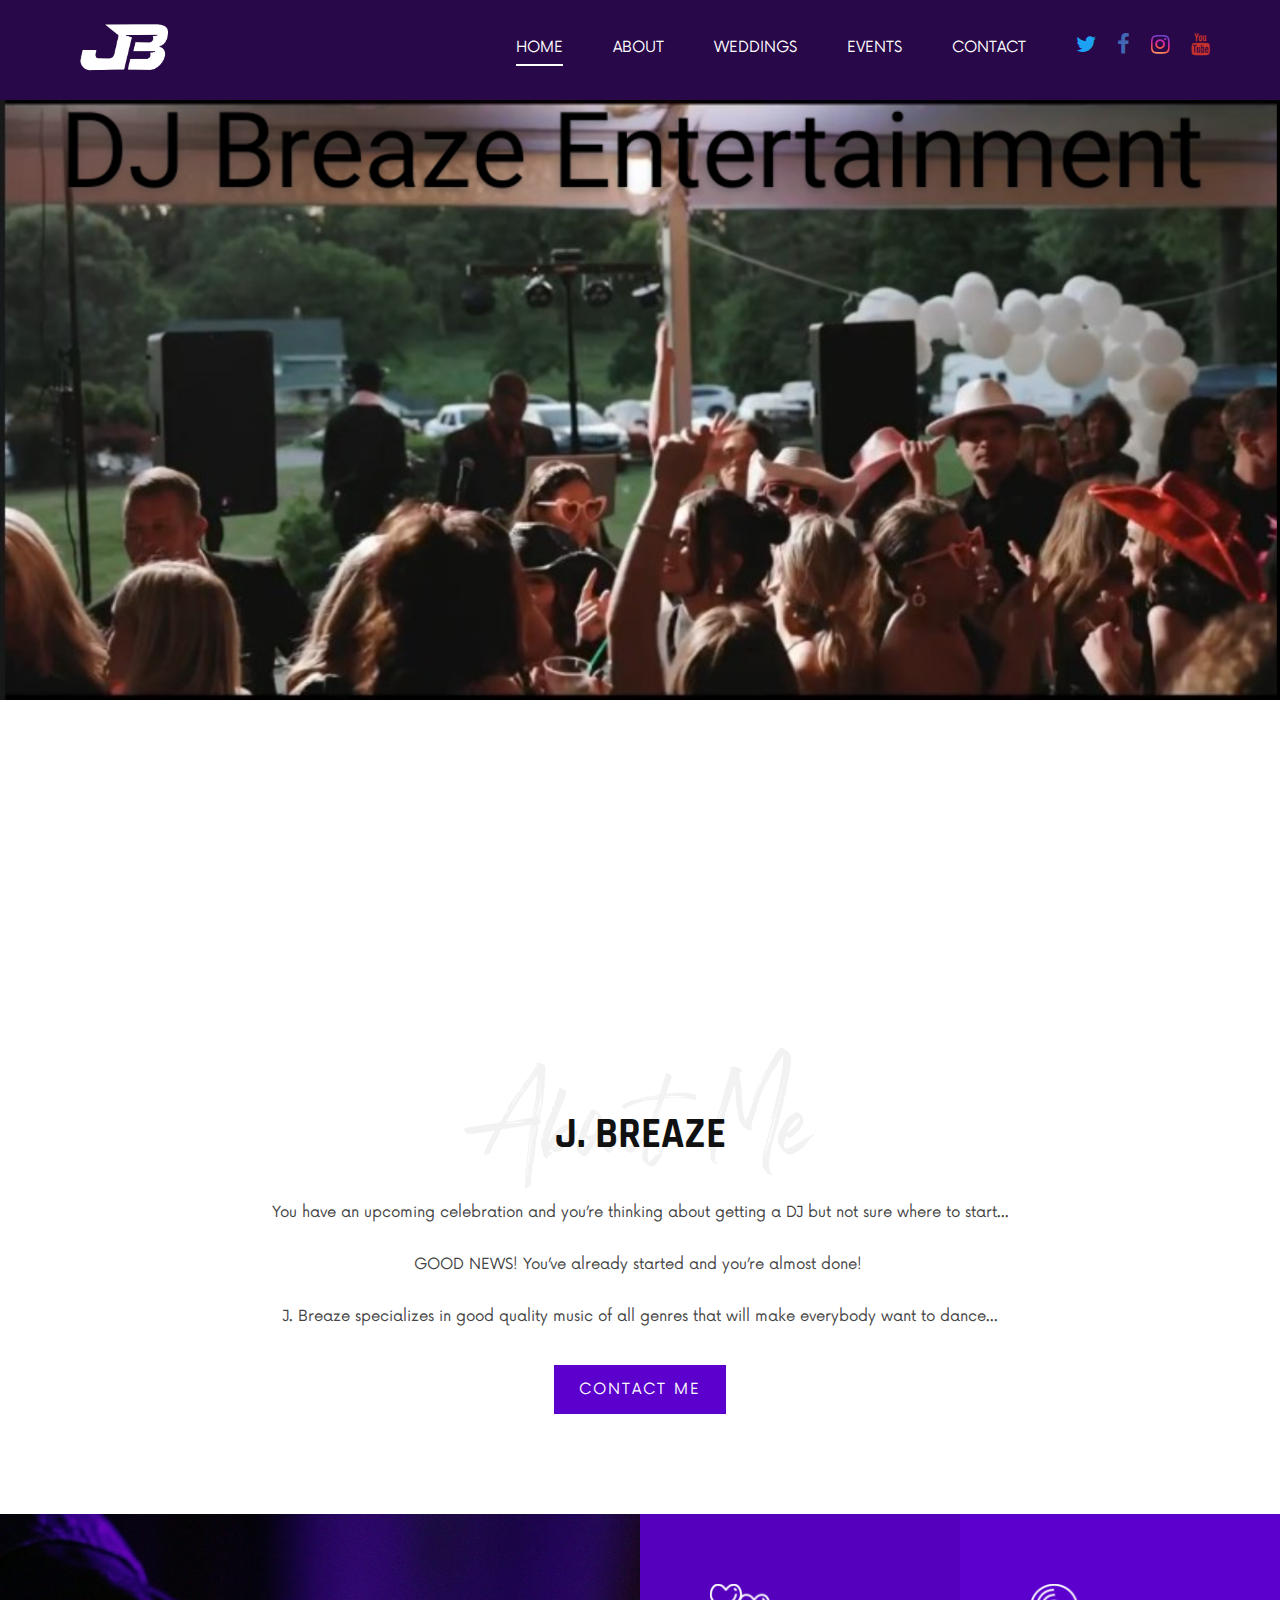
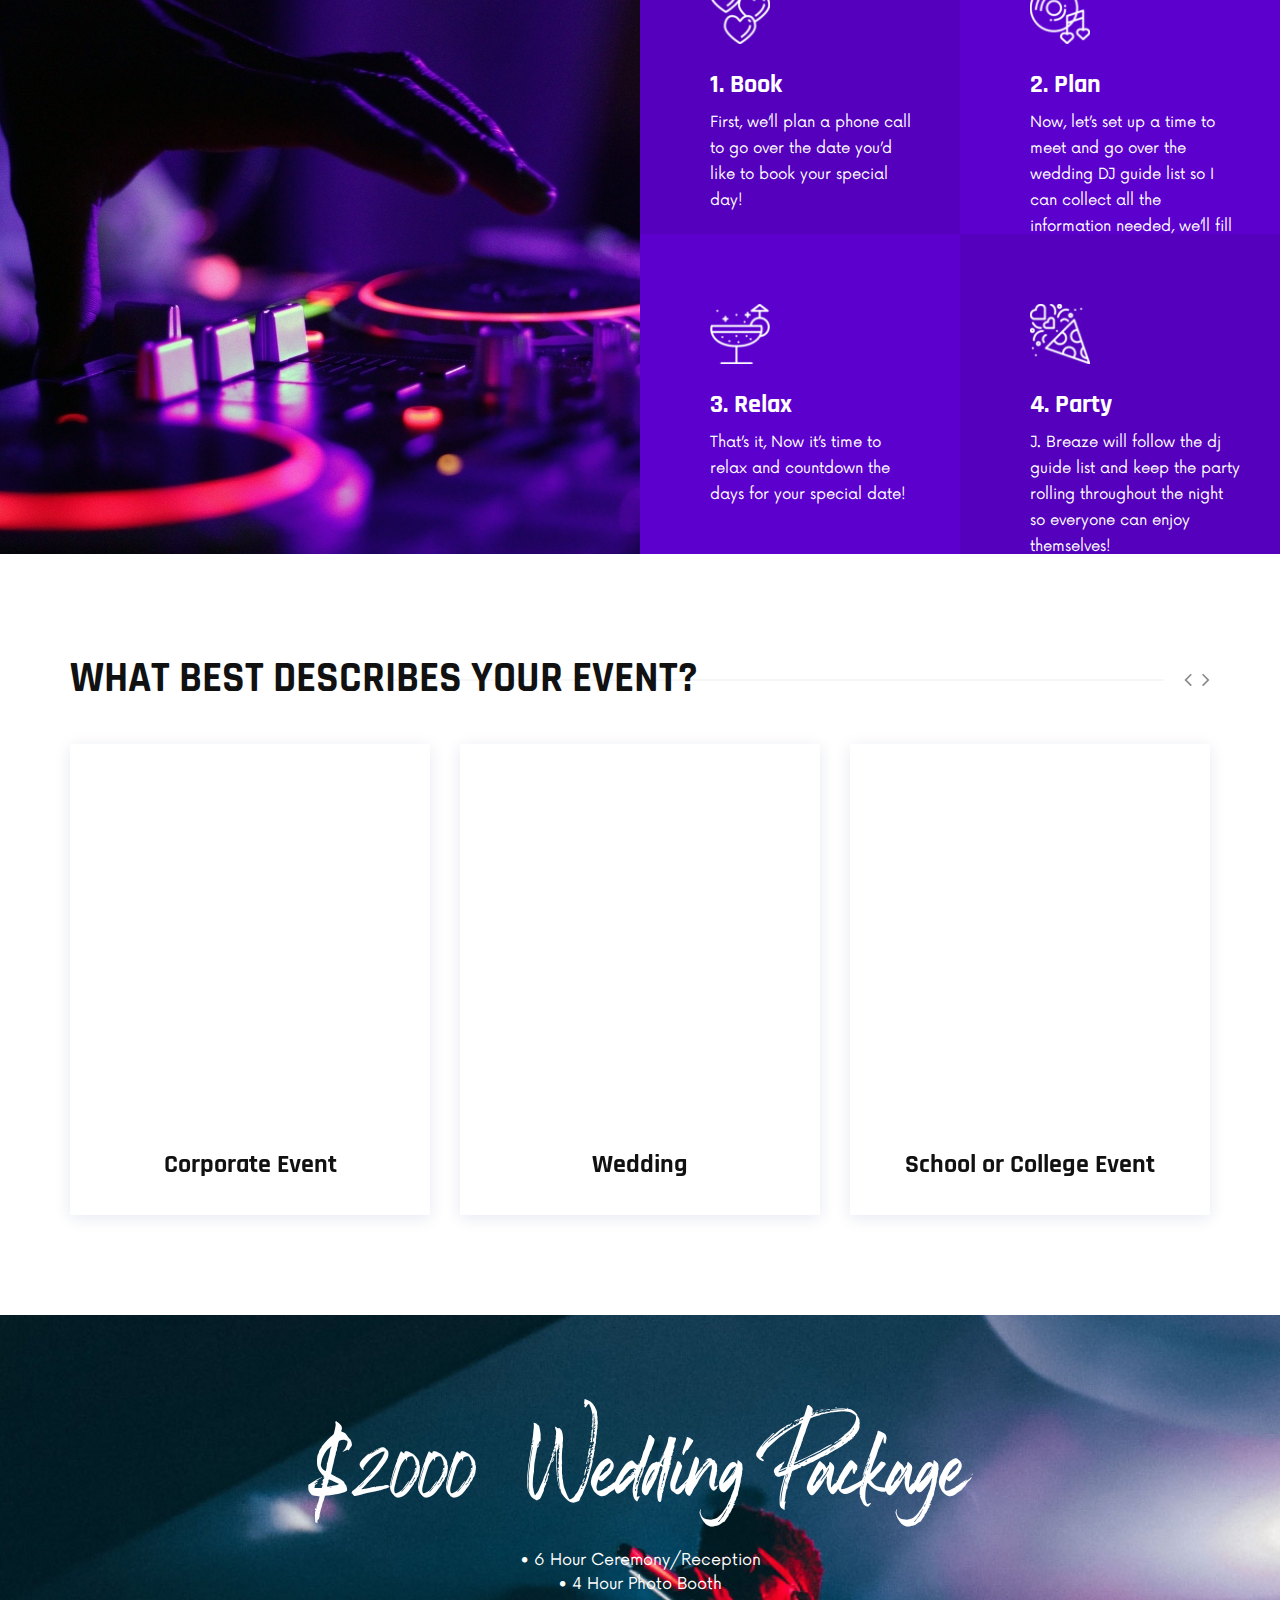
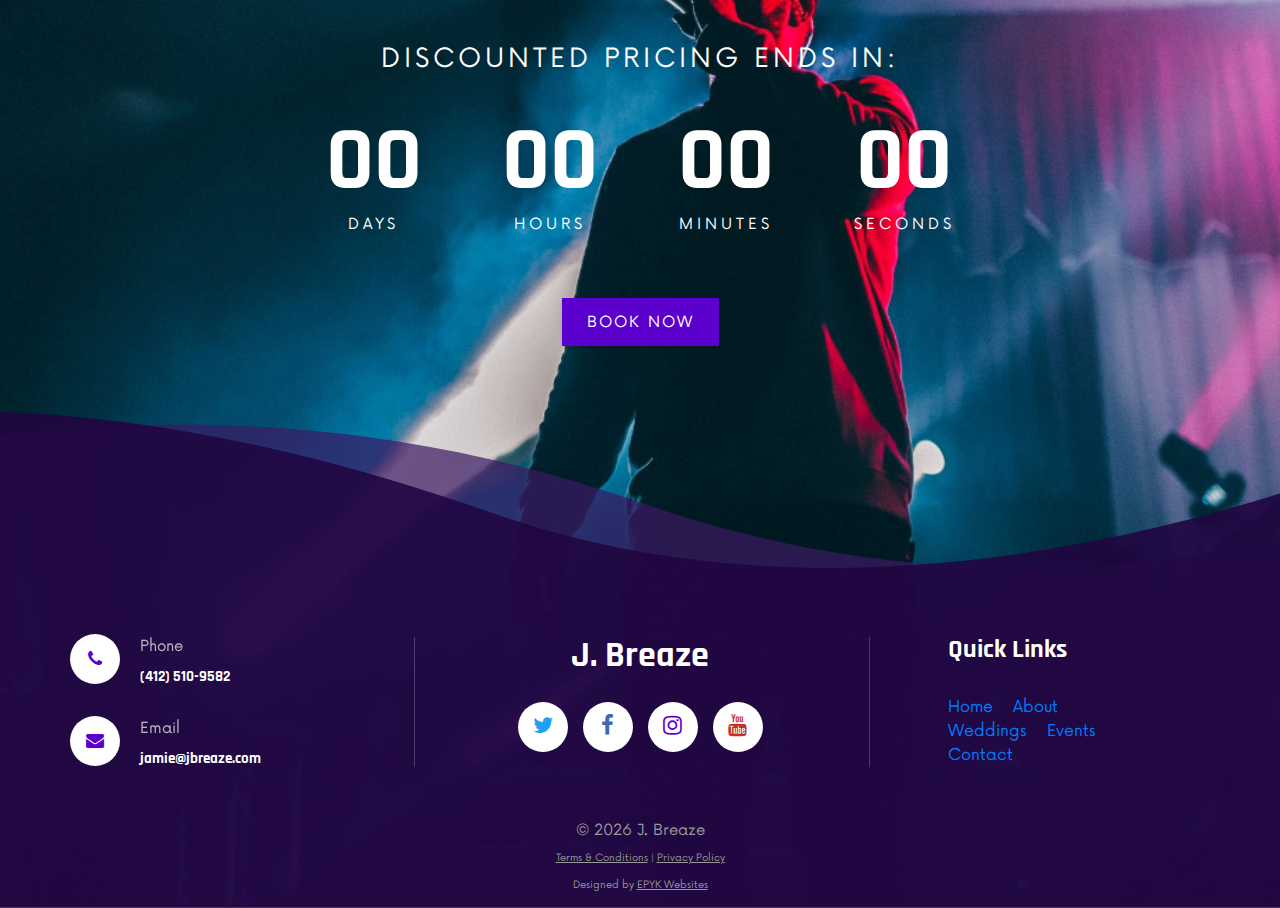
==== index.html @ 9c3719fb "u" ====
<!DOCTYPE html>
<html lang="en">

<head>
    <meta charset="UTF-8">
    <meta name="description" content="We offer affordable DJ services in Pittsburgh, PA, for weddings, parties, and other events">
    <meta name="keywords" content="Wedding DJ Pittsburgh PA, Event DJ Pittsburgh PA, Affordable">
    <meta name="viewport" content="width=device-width, initial-scale=1.0">
    <meta http-equiv="X-UA-Compatible" content="ie=edge">
    <title>J. Breaze - Home | DJ Pittsburgh PA</title>

    <!-- Google Font -->
    <link href="https://fonts.googleapis.com/css2?family=Rajdhani:wght@400;500;600;700&display=swap" rel="stylesheet">

    <!-- Css Styles -->
    <link rel="stylesheet" href="css/bootstrap.min.css" type="text/css">
    <link rel="stylesheet" href="css/font-awesome.min.css" type="text/css">
    <link rel="stylesheet" href="css/barfiller.css" type="text/css">
    <link rel="stylesheet" href="css/nowfont.css" type="text/css">
    <link rel="stylesheet" href="css/rockville.css" type="text/css">
    <link rel="stylesheet" href="css/magnific-popup.css" type="text/css">
    <link rel="stylesheet" href="css/owl.carousel.min.css" type="text/css">
    <link rel="stylesheet" href="css/slicknav.min.css" type="text/css">
    <link rel="stylesheet" href="css/style.css" type="text/css">

    <link rel="canonical" href="https://www.jbreaze.com">
    <meta name="description" content="J. Breaze will rock out any party!">


    <!-- Start OG Meta Tags -->
      <meta property="og:type" content="website">
      <meta property="og:url" content="https://www.jbreaze.com">
      <meta property="og:site_name" content="J. Breaze - DJ Pittsburgh PA">
      <meta property="og:title" content="J. Breaze - DJ Pittsburgh PA">
      <meta property="og:description" content="J. Breaze - DJ Pittsburgh PA">
      <meta property="og:image" content="https://www.jbreaze.com/img/uploads/logos/home-logo-transparent-white.png">      
    <!-- End OG Meta Tags -->


    <!-- Start favicon.io -->
      <link rel="apple-touch-icon" sizes="180x180" href="img/uploads/favicon_io/apple-touch-icon.png">
      <link rel="icon" type="image/png" sizes="32x32" href="img/uploads/favicon_io/favicon-32x32.png">
      <link rel="icon" type="image/png" sizes="16x16" href="img/uploads/favicon_io/favicon-16x16.png">
      <link rel="manifest" href="img/uploads/favicon_io/site.webmanifest">
    <!-- Start favicon.io -->

    <style>
        #home-bg {
            margin-top: 100px;
        }
        @media only screen and (max-width:1000px) {
            #home-bg {
                margin-top:0px;
            }
        }
    </style>
</head>

<body>
    <!-- Page Preloder -->
    <div id="preloder">
        <div class="loader"></div>
    </div>

    <!-- Header Section Begin -->
    <header class="header header--normal">
        <div class="container">
            <div class="row">
                <div class="col-lg-2 col-md-2">
                    <div class="header__logo">
                        <a href="https://www.jbreaze.com"><img width="110px" src="img/uploads/logos/home-logo-transparent-white.png" alt="Affordable DJ Pittsburgh Wedding DJ"></a>
                    </div>
                </div>
                <div class="col-lg-10 col-md-10">
                    <div class="header__nav">
                        <nav class="header__menu mobile-menu">
                            <ul>
                                <li class="active"><a href="https://www.jbreaze.com">Home</a></li>
                                <li><a href="/about">About</a></li>
                                <li><a href="/weddings">Weddings</a></li>
                                <li><a href="/events">Events</a></li>
                                <li><a href="/contact">Contact</a></li>
                            </ul>
                        </nav>
                        <div class="header__right__social">
                            <a href="#" style="color:#1DA1F2"><i class="fa fa-twitter"></i></a>
                            <a href="https://www.facebook.com/JBmusic717/" style="color:#4267B2"><i class="fa fa-facebook"></i></a>
                            <a href="https://www.instagram.com/j_breaze/" style="color: transparent;
                                background: radial-gradient(circle at 30% 107%, #fdf497 0%, #fdf497 5%, #fd5949 45%, #d6249f 60%, #285AEB 90%);
                                background: -webkit-radial-gradient(circle at 30% 107%, #fdf497 0%, #fdf497 5%, #fd5949 45%, #d6249f 60%, #285AEB 90%);
                                background-clip: text;
                                -webkit-background-clip: text" target="_blank"><i class="fa fa-instagram"></i></a>
                            <a href="https://youtube.com/@j.breazepittsburghdj4661" style="color:#c4302b"><i class="fa fa-youtube"></i></a>
                        </div>
                    </div>
                </div>
            </div>
            <div id="mobile-menu-wrap"></div>
        </div>
    </header>
    <!-- Header Section End -->

    <!-- Hero Section Begin -->
    <section style="background-size: contain;" class="hero spad set-bg" data-setbg="img/uploads/home-bg.png">
        <!--<div class="container">
            <div class="row">
                <div id="home-bg" class="col-lg-12">
                    <div class="hero__text">
                        <span style="font-size:16pt;background:black;color:#4295f5"><b>New Mix!!!</b></span>
                        <h1 style="color:#B026FF"><b>J. Breaze</b></h1>
                        <p>Lorem ipsum dolor sit amet, consectetur adipiscing elit, sed do eiusmod <br />tempor
                            incididunt ut labore et dolore magna aliqua.</p>
                        <br /><br />
                        <a href="www.youtube.com/watch?v=Y3Q14n27lYs" class="play-btn video-popup"><i class="fa fa-play"></i></a>
                    </div>
                </di>
            </div>-->
        </div>
       
    </section>
    <!-- Hero Section End -->

    
    <section class="about spad">
        <div class="container">
            <div style="justify-content:center;display:flex" class="row">
                
                <div class="col-lg-8">
                    <div style="text-align: center;" class="about__text">
                        <div class="section-title">
                            <h2>J. Breaze</h2>
                            <h1>About Me</h1>
                        </div>
                        <p>
                            You have an upcoming celebration and you’re thinking about getting a DJ but not sure where to start...
                            
                            <br /><br />
                            
                            GOOD NEWS! You’ve already started and you’re almost done! 
                            
                            <br /><br />

                            J. Breaze specializes in good quality music of all genres that will make everybody want to dance...
                        </p>
                        <a href="./contact" class="primary-btn">CONTACT ME</a>
                    </div>
                </div>
            </div>
        </div>
    </section>
   

    <!-- Services Section Begin 
    <section class="services">
        <div class="container-fluid">
            <div class="row">
                <div class="col-lg-6 p-0">
                    <div class="services__left set-bg" data-setbg="img/services/service-left.jpg">
                        <a href="https://www.youtube.com/watch?v=gagQrn7RUlc" class="play-btn video-popup"><i class="fa fa-play"></i></a>
                    </div>
                </div> 
                <div class="col-lg-6 p-0">
                    <div class="row services__list">
                        <div class="col-lg-6 p-0 order-lg-1 col-md-6 order-md-1">
                            <div class="service__item deep-bg">
                                <img src="img/services/service-1.png" alt="Affordable DJ Pittsburgh Wedding DJ">
                                <h4>Weddings</h4>
                                <p>Weddings are one of my specialties. Create a night to remember and #FeelTheMusic!</p>
                            </div>
                        </div>
                        <div class="col-lg-6 p-0 order-lg-2 col-md-6 order-md-2">
                            <div class="service__item">
                                <img src="img/services/service-2.png" alt="Affordable DJ Pittsburgh Wedding DJ">
                                <h4>Bars & Nightclubs</h4>
                                <p>A packed dancefloor is a happy crowd, and a happy crowd is a thirsty crowd...</p>
                            </div>
                        </div>
                        <div class="col-lg-6 p-0 order-lg-4 col-md-6 order-md-4">
                            <div class="service__item deep-bg">
                                <img src="img/services/service-4.png" alt="Affordable DJ Pittsburgh Wedding DJ">
                                <h4>Private Events</h4>
                                <p>Did you know?... Your entertainment is responsible for 80% of the success at your big event. Yep, it's that important!</p>
                            </div>
                        </div>
                        <div class="col-lg-6 p-0 order-lg-3 col-md-6 order-md-3">
                            <div class="service__item">
                                <img src="img/services/service-3.png" alt="Affordable DJ Pittsburgh Wedding DJ">
                                <h4>Corporate Events</h4>
                                <p>Maintaining a balance of fun and professionalism is an important aspect of a corporate party.</p>
                            </div>
                        </div>
                    </div>
                </div>
            </div>
        </div>
    </section>
    Services Section End -->


    <!-- Services Section Begin -->
    <section class="services">
        <div class="container-fluid">
            <div class="row">
                <div class="col-lg-6 p-0">
                    <div class="services__left set-bg" data-setbg="img/services/service-left.jpg">
                        <!--<a href="https://www.youtube.com/watch?v=gagQrn7RUlc" class="play-btn video-popup"><i class="fa fa-play"></i></a>-->
                    </div>
                </div> 
                <div class="col-lg-6 p-0">
                    <div class="row services__list">
                        <div class="col-lg-6 p-0 order-lg-1 col-md-6 order-md-1">
                            <div class="service__item deep-bg">
                                <img src="img/services/service-1.png" alt="Affordable DJ Pittsburgh Wedding DJ">
                                <h4>1. Book</h4>
                                <p>
                                    First, we’ll plan a phone call to go over the date you’d like to book your special day!
                                </p>
                            </div>
                        </div>
                        <div class="col-lg-6 p-0 order-lg-2 col-md-6 order-md-2">
                            <div class="service__item">
                                <img src="img/services/service-4.png" alt="Affordable DJ Pittsburgh Wedding DJ">
                                <h4>2. Plan</h4>
                                <p>
                                    Now, let’s set up a time to meet and go over the wedding DJ guide list so I can collect all the information needed, we’ll fill out a contract.  
                                    50% of the DJ cost is required to officially lock in your date.
                                </p>
                            </div>
                        </div>
                        <div class="col-lg-6 p-0 order-lg-3 col-md-6 order-md-3">
                            <div class="service__item">
                                <img src="img/services/service-2.png" alt="Affordable DJ Pittsburgh Wedding DJ">
                                <h4>3. Relax</h4>
                                <p>
                                    That’s it, Now it’s time to relax and countdown the days for your special date!
                                </p>
                            </div>
                        </div>
                        <div class="col-lg-6 p-0 order-lg-4 col-md-6 order-md-4">
                            <div class="service__item deep-bg">
                                <img src="img/services/service-3.png" alt="Affordable DJ Pittsburgh Wedding DJ">
                                <h4>4. Party</h4>
                                <p>
                                    J. Breaze will follow the dj guide list and keep the party rolling throughout the night so everyone can enjoy themselves!
                                </p>
                            </div>
                        </div>
                    </div>
                </div>
            </div>
        </div>
    </section>
    <!-- Services Section End -->


    
    <!-- Event Section Begin -->
    <section class="event spad">
        <div class="container">
            <div class="row">
                <div class="col-lg-12">
                    <div class="section-title">
                        <h2>What Best Describes Your Event?</h2>
                    </div>
                </div>
            </div>
            <div class="row">
                <div class="event__slider owl-carousel">
                    <a href="/events#corporate-events"> 
                        <div class="col-lg-4">
                            <div class="event__item">
                                <div class="event__item__pic set-bg" data-setbg="https://www.cvent.com/sites/default/files/styles/column_content_width/public/image/2020-09/Cvent-Corporate-event.jpg?itok=iVB_rKva">
                                </div>
                                <div class="event__item__text">
                                    <h4>Corporate Event</h4>
                                </div>
                            </div>
                        </div>
                    </a>
                    
                    <a href="/weddings">    
                        <div class="col-lg-4">
                            <div class="event__item">
                                <div class="event__item__pic set-bg" data-setbg="https://i1.wp.com/dancedentampa.com/wp-content/uploads/2019/08/wedding-first-dance-you-amp-amp-your-wedding-youyourwedding-instagram-great-first-Efa7075e636de4d8cafc26f672430a11a.jpg?resize=960%2C960&ssl=1">
                                </div>
                                <div class="event__item__text">
                                    <h4>Wedding</h4>
                                </div>
                            </div>
                        </div>
                    </a>

                    <a href="/events#school-college-events">    
                        <div class="col-lg-4">
                            <div class="event__item">
                                <div class="event__item__pic set-bg" data-setbg="https://i.pinimg.com/originals/89/90/77/899077cd06f288df381dde56fe2ea78b.jpg">
                                </div>
                                <div class="event__item__text">
                                    <h4>School or College Event</h4>
                                </div>
                            </div>
                        </div>
                    </a>

                    <a href="/events#birthday-parties">
                        <div class="col-lg-4">
                            <div class="event__item">
                                <div class="event__item__pic set-bg" data-setbg="https://hips.hearstapps.com/hmg-prod.s3.amazonaws.com/images/group-of-hipsters-throwing-confetti-at-a-party-in-royalty-free-image-469322890-1544723219.jpg">
                                </div>
                                <div class="event__item__text">
                                    <h4>Birthday Party</h4>
                                </div>
                            </div>
                        </div>
                    </a>
                    
                    <a href="/events#bars-clubs-restaurants">
                        <div class="col-lg-4">
                            <div class="event__item">
                                <div class="event__item__pic set-bg" data-setbg="https://images.pexels.com/photos/274192/pexels-photo-274192.jpeg?auto=compress&cs=tinysrgb&dpr=1&w=500">
                                </div>
                                <div class="event__item__text">
                                    <h4>Bar / Restaurant</h4>
                                </div>
                            </div>
                        </div>
                    </a>
                </div>
            </div>
        </div>
    </section>
    <!-- Event Section End -->


    <!-- Youtube Section Begin
    <section class="youtube spad">
        <div class="container">
            <div class="row">
                <div class="col-lg-12">
                    <div class="section-title">
                        <h2>Youtube Feed</h2>
                        <h1>Mixes & Videos</h1>
                    </div>
                </div>
            </div>
            <div class="row">
                <div class="col-lg-4 col-md-6 col-sm-6">
                    <div class="youtube__item">
                        <div class="youtube__item__pic set-bg" data-setbg="img/youtube/djtam_mix1.jpg">
                            <a href="https://www.youtube.com/watch?v=we-WxnyEkpo" class="play-btn video-popup"><i class="fa fa-play"></i></a>
                        </div>
                        <div class="youtube__item__text">
                            <h4>MK 17 Remix <br>- DJ Tam</h4>
                        </div>
                    </div>
                </div>
                <div class="col-lg-4 col-md-6 col-sm-6">
                    <div class="youtube__item">
                        <div class="youtube__item__pic set-bg" data-setbg="img/youtube/djtam_mix2.png">
                            <a href="https://www.youtube.com/watch?v=UtN85xbuNBg" class="play-btn video-popup"><i class="fa fa-play"></i></a>
                        </div>
                        <div class="youtube__item__text">
                            <h4>Fall 2019 Mashup Remix <br>- DJ Tam</h4>
                        </div>
                    </div>
                </div>
                <div class="col-lg-4 col-md-6 col-sm-6">
                    <div class="youtube__item">
                        <div class="youtube__item__pic set-bg" data-setbg="img/youtube/djtam_mix3.jpg">
                            <a href="https://www.youtube.com/watch?v=Y3Q14n27lYs" class="play-btn video-popup"><i class="fa fa-play"></i></a>
                        </div>
                        <div class="youtube__item__text">
                            <h4>MK / Jax Jones Live Set <br>- DJ Tam</h4>
                        </div>
                    </div>
                </div>
            </div>
        </div>
    </section>
    Youtube Section End -->

    <!-- Countdown Section Begin -->
    <section class="countdown spad set-bg" data-setbg="img/countdown-bg.jpg">
        <div class="container">
            <div class="row">
                <div class="col-lg-12">
                    <div class="countdown__text">
                        <h1>$2000&nbsp; Wedding Package</h1>
                        <ul style="color:white">
                            <span>• 6 Hour Ceremony/Reception</span>
                            <br />
                            <span>• 4 Hour Photo Booth</span>
                        </ul>
                        <br />
                        <br />
                        <h4>Discounted Pricing Ends In:</h4>
                    </div>
                    <div class="countdown__timer" id="countdown-time">
                        <div class="countdown__item">
                            <span>20</span>
                            <p>days</p>
                        </div>
                        <div class="countdown__item">
                            <span></span>
                            <p>hours</p>
                        </div>
                        <div class="countdown__item">
                            <span></span>
                            <p>minutes</p>
                        </div>
                        <div class="countdown__item">
                            <span></span>
                            <p>seconds</p>
                        </div>
                    </div>
                    <div class="buy__tickets">
                        <a href="/contact" class="primary-btn">Book Now</a>
                    </div>
                </div>
            </div>
        </div>
    </section>
    <!-- Countdown Section End -->

    <!-- Footer Section Begin -->
    <footer class="footer spad set-bg" data-setbg="img/footer-bg.png">
        <div class="container">
            <div style="margin-top:-25px;" class="row">
                <div class="col-lg-3 col-md-6">
                    <div class="footer__address">
                        <ul>
                            <li>
                                <a href="tel:412-510-9582"><i class="fa fa-phone"></i></a>
                                <p>Phone</p>
                                <a href="tel:412-510-9582"><h6>(412) 510-9582</h6></a>
                            </li>
                            <li>
                                <a href="mailto:jamie@jbreaze.com"><i class="fa fa-envelope"></i></a>
                                <p>Email</p>
                                <a href="mailto:jamie@jbreaze.com"><h6>jamie@jbreaze.com</h6></a>
                            </li>
                        </ul>
                    </div>
                </div>
                <div class="col-lg-4 offset-lg-1 col-md-6">
                    <div class="footer__social">
                        <h2>J. Breaze</h2>
                        <div class="footer__social__links">
                            <a href="#" style="color:#1DA1F2"><i class="fa fa-twitter"></i></a>
                            <a href="https://www.facebook.com/JBmusic717/" style="color:#4267B2"><i class="fa fa-facebook"></i></a>
                            <a href="#"><i class="fa fa-instagram"></i></a>
                            <a href="https://youtube.com/@j.breazepittsburghdj4661" style="color:#c4302b"><i class="fa fa-youtube"></i></a>
                        </div>
                    </div>
                </div>
                <div class="col-lg-3 offset-lg-1 col-md-6">
                    <div class="footer__newslatter">
                        <h4>Quick Links</h4>
                        <a href="https://www.jbreaze.com/">Home</a> &nbsp;&nbsp; <a href="/about">About</a>
                        
                        <br/>
                        
                        <a href="/weddings">Weddings</a> &nbsp;&nbsp; <a href="/events">Events</a>
                        <br/>
                        
                        <a href="/contact">Contact</a>
                    </div>
                </div>
            </div>
            <!-- Link back to Colorlib can't be removed. Template is licensed under CC BY 3.0. -->
			<div class="footer__copyright__text">
				<p>&copy; <script>document.write(new Date().getFullYear());</script> J. Breaze
                
                    <br />
                    <font size="0.5"><a href="/terms-and-conditions">Terms & Conditions</a> | <a href="/privacy-policy">Privacy Policy</a></font>
                    <br />
                    <font size="0 .5">Designed by <a href="https://www.epykwebsites.com">EPYK Websites</a></font>
                
                </p>
                
			</div>
			<!-- Link back to Colorlib can't be removed. Template is licensed under CC BY 3.0. -->
        </div>
    </footer>
    <!-- Footer Section End -->

    <!-- Js Plugins -->
    <script src="js/jquery-3.3.1.min.js"></script>
    <script src="js/bootstrap.min.js"></script>
    <script src="js/jquery.magnific-popup.min.js"></script>
    <script src="js/jquery.nicescroll.min.js"></script>
    <script src="js/jquery.barfiller.js"></script>
    <script src="js/jquery.countdown.min.js"></script>
    <script src="js/jquery.slicknav.js"></script>
    <script src="js/owl.carousel.min.js"></script>
    <script src="js/main.js"></script>

    <!-- Music Plugin -->
    <script src="js/jquery.jplayer.min.js"></script>
    <script src="js/jplayerInit.js"></script>
</body>
    <!-- Start Global site tag (gtag.js) - Google Analytics -->
        <script async src="https://www.googletagmanager.com/gtag/js?id=G-DTCPPE7Y0T"></script>
        <script>
        window.dataLayer = window.dataLayer || [];
        function gtag(){dataLayer.push(arguments);}
        gtag('js', new Date());

        gtag('config', 'G-DTCPPE7Y0T');
        </script>
    <!-- End Global site tag (gtag.js) - Google Analytics -->
</html>
---- css/barfiller.css ----
.barfiller {
    width:100%;
    height:12px;
    background:#fcfcfc;
    border:1px solid #ccc;
    position:relative;
    margin-bottom:20px;
    box-shadow: inset 1px 4px 9px -6px rgba(0,0,0,.5); 
    -moz-box-shadow: inset 1px 4px 9px -6px rgba(0,0,0,.5); 
}

.barfiller .fill {
    display:block;
    position:relative;
    width:0px;
    height:100%;
    background:#333;
    z-index:1;
}

.barfiller .tipWrap {
    display:none;
}

.barfiller .tip {
    margin-top:-30px;
    padding:2px 4px;
    font-size:11px;
    color:#fff;
    left:0px;
    position:absolute;
    z-index:2;
    background: #333;
} 

.barfiller .tip:after {
    border:solid;
    border-color:rgba(0,0,0,.8) transparent;
    border-width:6px 6px 0 6px;
    content:"";
    display:block;
    position:absolute;
    left:9px;
    top:100%;
    z-index:9
}
---- css/nowfont.css ----
/* #### Generated By: http://www.cufonfonts.com #### */

@font-face {
font-family: 'Now Regular';
font-style: normal;
font-weight: normal;
src: local('Now Regular'), url('../fonts/Now-Regular.woff') format('woff');
}


@font-face {
font-family: 'Now Thin';
font-style: normal;
font-weight: normal;
src: local('Now Thin'), url('../fonts/Now-Thin.woff') format('woff');
}


@font-face {
font-family: 'Now Light';
font-style: normal;
font-weight: normal;
src: local('Now Light'), url('../fonts/Now-Light.woff') format('woff');
}


@font-face {
font-family: 'Now Medium';
font-style: normal;
font-weight: normal;
src: local('Now Medium'), url('../fonts/Now-Medium.woff') format('woff');
}


@font-face {
font-family: 'Now Bold';
font-style: normal;
font-weight: normal;
src: local('Now Bold'), url('../fonts/Now-Bold.woff') format('woff');
}


@font-face {
font-family: 'Now Black';
font-style: normal;
font-weight: normal;
src: local('Now Black'), url('../fonts/Now-Black.woff') format('woff');
}
---- css/rockville.css ----
@font-face {
font-family: 'Rockville Solid Regular';
font-style: normal;
font-weight: normal;
src: local('Rockville Solid Regular'), url('../fonts/Rockville Solid.woff') format('woff');
}
---- css/style.css ----
/******************************************************************
  Template Name: DJoz
  Description:  DJoz Music HTML Template
  Author: Colorlib
  Author URI: https://colorlib.com
  Version: 1.0
  Created: Colorlib
******************************************************************/

/*------------------------------------------------------------------
[Table of contents]

1.  Template default CSS
	1.1	Variables
	1.2	Mixins
	1.3	Flexbox
	1.4	Reset
2.  Helper Css
3.  Header Section
4.  Hero Section
5.  Services Section
6.  Track Section
7.  Countdown Section
8.  Team Section
9.  Contact
10.  Footer Style
-------------------------------------------------------------------*/

/*----------------------------------------*/

/* Template default CSS
/*----------------------------------------*/

html,
body {
	height: 100%;
	font-family: "Now Regular";
	-webkit-font-smoothing: antialiased;
}

h1,
h2,
h3,
h4,
h5,
h6 {
	margin: 0;
	color: #111111;
	font-weight: 400;
	font-family: "Rajdhani", sans-serif;
}

h1 {
	font-size: 70px;
}

h2 {
	font-size: 36px;
}

h3 {
	font-size: 30px;
}

h4 {
	font-size: 24px;
}

h5 {
	font-size: 18px;
}

h6 {
	font-size: 16px;
}

p {
	font-size: 15px;
	font-family: "Now Regular";
	color: #444444;
	font-weight: 400;
	line-height: 26px;
	margin: 0 0 15px 0;
}

img {
	max-width: 100%;
}

input:focus,
select:focus,
button:focus,
textarea:focus {
	outline: none;
}

a:hover,
a:focus {
	text-decoration: none;
	outline: none;
	color: #ffffff;
}

ul,
ol {
	padding: 0;
	margin: 0;
}

/*---------------------
  Helper CSS
-----------------------*/

.section-title {
	margin-bottom: 40px;
	position: relative;
	z-index: 1;
}

.section-title.center-title {
	text-align: center;
}

.section-title h2 {
	font-size: 42px;
	color: #111111;
	font-weight: 700;
	text-transform: uppercase;
}

.section-title h1 {
	font-size: 100px;
	color: #f2f2f2;
	font-family: "Rockville Solid Regular";
	position: absolute;
	left: 0;
	top: -45px;
	width: 100%;
	z-index: -1;
}

.set-bg {
	background-repeat: no-repeat;
	background-size: cover;
	background-position: top center;
}

.spad {
	padding-top: 100px;
	padding-bottom: 100px;
}

.text-white h1,
.text-white h2,
.text-white h3,
.text-white h4,
.text-white h5,
.text-white h6,
.text-white p,
.text-white span,
.text-white li,
.text-white a {
	color: #fff;
}

/* buttons */

.primary-btn {
	display: inline-block;
	font-size: 15px;
	text-transform: uppercase;
	padding: 14px 25px 12px;
	color: #ffffff;
	background: #5c00ce;
	letter-spacing: 2px;
}

.primary-btn.border-btn {
	background: transparent;
	border: 2px solid #5c00ce;
	color: #111111;
}

.site-btn {
	font-size: 15px;
	color: #ffffff;
	background: #5c00ce;
	font-weight: 700;
	letter-spacing: 2px;
	border: none;
	text-transform: uppercase;
	display: inline-block;
	padding: 14px 30px;
	width: 100%;
}

/* Preloder */

#preloder {
	position: fixed;
	width: 100%;
	height: 100%;
	top: 0;
	left: 0;
	z-index: 999999;
	background: #000;
}

.loader {
	width: 40px;
	height: 40px;
	position: absolute;
	top: 50%;
	left: 50%;
	margin-top: -13px;
	margin-left: -13px;
	border-radius: 60px;
	animation: loader 0.8s linear infinite;
	-webkit-animation: loader 0.8s linear infinite;
}

@keyframes loader {
	0% {
		-webkit-transform: rotate(0deg);
		transform: rotate(0deg);
		border: 4px solid #f44336;
		border-left-color: transparent;
	}
	50% {
		-webkit-transform: rotate(180deg);
		transform: rotate(180deg);
		border: 4px solid #673ab7;
		border-left-color: transparent;
	}
	100% {
		-webkit-transform: rotate(360deg);
		transform: rotate(360deg);
		border: 4px solid #f44336;
		border-left-color: transparent;
	}
}

@-webkit-keyframes loader {
	0% {
		-webkit-transform: rotate(0deg);
		border: 4px solid #f44336;
		border-left-color: transparent;
	}
	50% {
		-webkit-transform: rotate(180deg);
		border: 4px solid #673ab7;
		border-left-color: transparent;
	}
	100% {
		-webkit-transform: rotate(360deg);
		border: 4px solid #f44336;
		border-left-color: transparent;
	}
}

/*---------------------
  Header
-----------------------*/

.header {
	background: rgba(42, 1, 74, 0.5);
	position: absolute;
	left: 0;
	top: 0;
	width: 100%;
	z-index: 9;
}

.header.header--normal {
	position: relative;
	background: #290849;
}

.header__logo {
	padding: 20px 0 25px;
}

.header__logo a {
	display: inline-block;
}

.header__nav {
	text-align: right;
}

.header__menu {
	padding: 31px 0 27px;
	display: inline-block;
	margin-right: 45px;
}

.header__menu ul li {
	list-style: none;
	display: inline-block;
	margin-right: 45px;
	position: relative;
}

.header__menu ul li.active a:after {
	opacity: 1;
}

.header__menu ul li:hover a:after {
	opacity: 1;
}

.header__menu ul li:hover .dropdown {
	top: 34px;
	opacity: 1;
	visibility: visible;
}

.header__menu ul li:last-child {
	margin-right: 0;
}

.header__menu ul li .dropdown {
	position: absolute;
	left: 0;
	top: 56px;
	width: 150px;
	background: #111111;
	text-align: left;
	padding: 2px 0;
	z-index: 9;
	opacity: 0;
	visibility: hidden;
	-webkit-transition: all, 0.3s;
	-o-transition: all, 0.3s;
	transition: all, 0.3s;
}

.header__menu ul li .dropdown li {
	display: block;
	margin-right: 0;
}

.header__menu ul li .dropdown li a {
	font-size: 14px;
	color: #ffffff;
	font-weight: 400;
	padding: 8px 20px;
	text-transform: capitalize;
}

.header__menu ul li .dropdown li a:after {
	display: none;
}

.header__menu ul li a {
	font-size: 15px;
	text-transform: uppercase;
	color: #ffffff;
	display: block;
	padding: 6px 0;
	position: relative;
}

.header__menu ul li a:after {
	position: absolute;
	left: 0;
	bottom: 0;
	width: 100%;
	height: 2px;
	background: #ffffff;
	content: "";
	-webkit-transition: all, 0.5s;
	-o-transition: all, 0.5s;
	transition: all, 0.5s;
	opacity: 0;
}

.header__right__social {
	display: inline-block;
}

.header__right__social a {
	display: inline-block;
	font-size: 22px;
	color: #ffffff;
	margin-right: 16px;
}

.header__right__social a:last-child {
	margin-right: 0;
}

.slicknav_menu {
	display: none;
}

/*---------------------
  Hero
-----------------------*/

.hero {
	padding-top: 800px;
	padding-bottom: 100px;
	position: relative;
}

.hero__text {
	text-align: center;
}

.hero__text span {
	color: #ffffff;
	text-transform: uppercase;
	letter-spacing: 6px;
}

.hero__text h1 {
	font-size: 110px;
	font-family: "Rockville Solid Regular";
	color: #ffffff;
	margin-bottom: 20px;
	margin-top: 22px;
}

.hero__text p {
	color: #ffffff;
	margin-bottom: 20px;
}

.hero__text .play-btn {
	font-size: 26px;
	color: #5c00ce;
	height: 90px;
	width: 90px;
	border-radius: 50%;
	background: rgba(255, 255, 255, 0.3);
	display: inline-block;
	line-height: 90px;
	text-align: center;
	position: relative;
	z-index: 1;
}

.hero__text .play-btn i {
	position: relative;
	top: 2px;
	left: 2px;
}

.hero__text .play-btn:after {
	position: absolute;
	left: 15px;
	top: 15px;
	height: 60px;
	width: 60px;
	background: #ffffff;
	border-radius: 50%;
	content: "";
	z-index: -1;
}

.linear__icon {
	position: absolute;
	left: 50%;
	bottom: 0;
	margin-left: -16px;
	-webkit-animation: mymove 0.5s infinite alternate;
	animation: mymove 0.5s infinite alternate;
}

.linear__icon i {
	font-size: 50px;
	color: #5c00ce;
}

@-webkit-keyframes mymove {
	0% {
		bottom: 0;
	}
	100% {
		bottom: -10px;
	}
}

@keyframes mymove {
	0% {
		bottom: 0;
	}
	100% {
		bottom: -10px;
	}
}

/*---------------------
  Events
-----------------------*/

.event {
	padding-bottom: 60px;
}

.event .section-title {
	margin-bottom: 10px;
	position: relative;
}

.event .section-title:after {
	position: absolute;
	right: 46px;
	top: 25px;
	height: 2px;
	width: 775px;
	background: rgba(225, 225, 225, 0.3);
	content: "";
	z-index: -1;
}

.event__slider .col-lg-4 {
	max-width: 100%;
}

.event__slider.owl-carousel .owl-stage-outer {
	padding-top: 30px;
	padding-bottom: 40px;
}

.event__slider.owl-carousel .owl-nav {
	position: absolute;
	right: 15px;
	top: -50px;
}

.event__slider.owl-carousel .owl-nav button {
	font-size: 22px;
	color: #111111;
	opacity: 0.5;
	margin-right: 10px;
}

.event__slider.owl-carousel .owl-nav button:last-child {
	margin-right: 0;
}

.event__item {
	-webkit-box-shadow: 0px 3px 15px rgba(22, 41, 124, 0.1);
	box-shadow: 0px 3px 15px rgba(22, 41, 124, 0.1);
}

.event__item__pic {
	height: 360px;
	position: relative;
}

.event__item__pic .tag-date {
	position: absolute;
	left: 0;
	bottom: -21px;
	width: 100%;
	text-align: center;
}

.event__item__pic .tag-date span {
	font-size: 15px;
	color: #ffffff;
	display: inline-block;
	background: #5c00ce;
	padding: 12px 8px 9px 20px;
}

.event__item__text {
	text-align: center;
	padding: 45px 10px 25px;
}

.event__item__text h4 {
	font-size: 26px;
	font-weight: 700;
	color: #111111;
	margin-bottom: 10px;
}

.event__item__text p {
	color: #888888;
	margin-bottom: 0;
}

.event__item__text p i {
	color: #5c00ce;
	margin-right: 8px;
	font-size: 17px;
}

/*---------------------
  Track
-----------------------*/

.track {
	padding-top: 120px;
	padding-bottom: 40px;
	overflow: hidden;
}

.track .section-title {
	margin-bottom: 105px;
}

.track__content {
	height: 502px;
	overflow-y: auto;
}

.track__all {
	text-align: right;
	margin-bottom: 100px;
}

.jp-play {
	position: relative;
	height: 50px;
	width: 50px;
	background: transparent;
	border: 2px solid #e1e1e1;
	border-radius: 50%;
}

.jp-play:after {
	position: absolute;
	display: block;
	left: 17px;
	top: 12px;
	width: 16px;
	height: 20px;
	background: url(../img/play-default.png);
	content: "";
}

.jp-state-playing .jp-play {
	background: #5c00ce !important;
	border-color: #5c00ce !important;
}

.jp-state-playing .jp-play:after {
	background: url(../img/pause.png) !important;
	left: 15px;
	top: 12px;
}

.jp-audio .jp-play:focus {
	background: #5c00ce !important;
	border-color: #5c00ce !important;
}

.jp-audio .jp-play:focus:after {
	background: url(../img/play.png);
}

.jp-seek-bar>div {
	height: 5px;
	background: #e1e1e1;
	cursor: pointer;
	width: 245px;
}

.player_bars {
	width: 350px;
	display: table;
	padding-left: 50px;
	position: relative;
	padding-top: 25px;
	float: left;
	margin-right: 30px;
}

.jp-play-bar {
	position: relative;
	height: 100%;
	background: #5c00ce;
	overflow: visible !important;
}

.jp-current-time {
	font-size: 15px;
	color: #111111;
	position: absolute;
	left: -50px;
	top: -9px;
}

.jp-duration {
	font-size: 15px;
	color: #111111;
	position: absolute;
	right: 0;
	top: 16px;
}

.player_controls_box {
	width: 50px;
	float: left;
	margin-right: 20px;
}

.jp-mute {
	font-size: 18px;
	border: none;
	background: none;
	color: #111111;
	position: absolute;
	left: 0;
	top: 13px;
}

.jp-volume-bar {
	height: 5px;
	width: 70px;
	background: #e1e1e1;
	cursor: pointer;
}

.jp-volume-bar-value {
	background: #5c00ce;
	height: 100%;
}

.jp-volume-controls {
	position: relative;
	width: 95px;
	float: left;
	padding-left: 30px;
	padding-top: 25px;
}

.single_player_container {
	overflow: hidden;
	margin-bottom: 40px;
}

.single_player_container:last-child {
	margin-bottom: 0;
}

.single_player_container h4 {
	font-size: 26px;
	color: #111111;
	font-weight: 700;
	margin-bottom: 20px;
	text-transform: uppercase;
}

.track__pic {
	position: relative;
	z-index: 1;
}

.track__pic:after {
	position: absolute;
	left: 0;
	top: 0;
	width: 100%;
	height: 100%;
	background: #f5f5f5;
	content: "";
	z-index: -1;
}

.track__pic img {
	position: relative;
	top: -50px;
	width: calc(100% - 40px);
	margin-left: 40px;
	height: 502px;
}

/*---------------------
  Youtube
-----------------------*/

.youtube {
	padding-bottom: 50px;
}

.youtube .section-title {
	text-align: center;
}

.youtube .section-title h1 {
	font-size: 90px;
}

.youtube__item {
	-webkit-transition: all, 0.3s;
	-o-transition: all, 0.3s;
	transition: all, 0.3s;
	margin-bottom: 30px;
}

.youtube__item:hover {
	-webkit-box-shadow: 0px 3px 30px rgba(22, 41, 124, 0.1);
	box-shadow: 0px 3px 30px rgba(22, 41, 124, 0.1);
}

.youtube__item__pic {
	height: 240px;
	display: -webkit-box;
	display: -ms-flexbox;
	display: flex;
	-webkit-box-align: center;
	-ms-flex-align: center;
	align-items: center;
	-webkit-box-pack: center;
	-ms-flex-pack: center;
	justify-content: center;
}

.youtube__item__pic .play-btn {
	font-size: 16px;
	color: #5c00ce;
	height: 60px;
	width: 60px;
	border-radius: 50%;
	background: rgba(255, 255, 255, 0.3);
	display: inline-block;
	line-height: 60px;
	text-align: center;
	position: relative;
	z-index: 1;
}

.youtube__item__pic .play-btn i {
	position: relative;
	top: 2px;
	left: 2px;
}

.youtube__item__pic .play-btn:after {
	position: absolute;
	left: 10px;
	top: 10px;
	height: 40px;
	width: 40px;
	background: #ffffff;
	border-radius: 50%;
	content: "";
	z-index: -1;
}

.youtube__item__text {
	padding: 25px 30px 20px 20px;
	background: #ffffff;
}

.youtube__item__text h4 {
	font-size: 26px;
	color: #111111;
	line-height: 34px;
	font-weight: 700;
}

/*---------------------
  Countdown
-----------------------*/

.countdown {
	padding-bottom: 560px;
}

.countdown.countdown--page {
	padding-top: 150px;
	padding-bottom: 150px;
}

.countdown__text {
	text-align: center;
	margin-bottom: 36px;
}

.countdown__text h1 {
	font-size: 90px;
	color: #ffffff;
	font-family: "Rockville Solid Regular";
	color: #ffffff;
	margin-bottom: 25px;
}

.countdown__text h4 {
	font-size: 26px;
	font-family: "Now Regular";
	color: #ffffff;
	text-transform: uppercase;
	letter-spacing: 4px;
}

.countdown__timer {
	text-align: center;
	margin-bottom: 30px;
}

.countdown__item {
	display: inline-block;
	margin-right: 80px;
	margin-bottom: 30px;
}

.countdown__item:last-child {
	margin-right: 0;
}

.countdown__item span {
	font-size: 90px;
	font-family: "Rajdhani", sans-serif;
	font-weight: 700;
	color: #ffffff;
	display: block;
	line-height: 100px;
}

.countdown__item p {
	color: #ffffff;
	letter-spacing: 4px;
	text-transform: uppercase;
	margin-bottom: 0;
}

.buy__tickets {
	text-align: center;
}

/*---------------------
  Discography
-----------------------*/

.discography {
	padding-bottom: 40px;
	padding-top: 120px;
	overflow: hidden;
}

.discography .section-title {
	margin-bottom: 90px;
}

.discography__item {
	margin-bottom: 45px;
	-webkit-box-shadow: 0px 5px 10px rgba(22, 41, 124, 0.1);
	box-shadow: 0px 5px 10px rgba(22, 41, 124, 0.1);
}

.discography__item__pic img {
	min-width: 100%;
}

.discography__item__text {
	padding: 25px 30px 35px;
	text-align: center;
}

.discography__item__text span {
	font-size: 18px;
	color: #5c00ce;
	font-weight: 700;
}

.discography__item__text h4 {
	font-size: 22px;
	text-transform: uppercase;
	color: #111111;
	margin-top: 10px;
	margin-bottom: 25px;
}

.discography__item__text a {
	display: inline-block;
	margin-right: 10px;
}

.discography__item__text a:last-child {
	margin-right: 0;
}

.pagination__links {
	text-align: center;
	padding-top: 10px;
}

.pagination__links.blog__pagination {
	text-align: left;
}

.pagination__links a {
	display: inline-block;
	font-size: 15px;
	color: #111111;
	text-transform: uppercase;
	letter-spacing: 2px;
	background: #f2f2f2;
	-webkit-transition: all, 0.3s;
	-o-transition: all, 0.3s;
	transition: all, 0.3s;
	margin-right: 6px;
	margin-bottom: 5px;
	padding: 14px 22px 12px;
}

.pagination__links a:last-child {
	margin-right: 0;
}

.pagination__links a:hover {
	background: #290849;
	color: #ffffff;
}

/*---------------------
  Footer
-----------------------*/

.footer {
	padding-top: 300px;
	padding-bottom: 60px;
	margin-top: -547px;
	height: 549px;
}

.footer.footer--normal {
	margin-top: 0;
}

.footer__address {
	margin-bottom: 50px;
}

.footer__address ul li {
	list-style: none;
	padding-left: 70px;
	position: relative;
	margin-bottom: 30px;
}

.footer__address ul li:last-child {
	margin-bottom: 0;
}

.footer__address ul li i {
	font-size: 18px;
	color: #5c00ce;
	height: 50px;
	width: 50px;
	background: #ffffff;
	border-radius: 50%;
	line-height: 50px;
	text-align: center;
	position: absolute;
	left: 0;
	top: 0;
}

.footer__address ul li p {
	color: #ffffff;
	opacity: 0.7;
	margin-bottom: 8px;
}

.footer__address ul li h6 {
	font-size: 15px;
	font-weight: 700;
	color: #ffffff;
}

.footer__social {
	text-align: center;
	position: relative;
	margin-bottom: 50px;
}

.footer__social::before {
	position: absolute;
	left: -46px;
	top: 3px;
	width: 1px;
	height: 130px;
	background: rgba(255, 255, 255, 0.2);
	content: "";
}

.footer__social::after {
	position: absolute;
	right: -50px;
	top: 3px;
	width: 1px;
	height: 130px;
	background: rgba(255, 255, 255, 0.2);
	content: "";
}

.footer__social h2 {
	color: #ffffff;
	font-weight: 700;
	margin-bottom: 25px;
}

.footer__social .footer__social__links a {
	font-size: 22px;
	color: #5c00ce;
	height: 50px;
	width: 50px;
	background: #ffffff;
	border-radius: 50%;
	line-height: 50px;
	text-align: center;
	display: inline-block;
	margin-right: 10px;
}

.footer__social .footer__social__links a:last-child {
	margin-right: 0;
}

.footer__newslatter {
	margin-bottom: 50px;
}

.footer__newslatter h4 {
	font-size: 26px;
	color: #ffffff;
	font-weight: 700;
	margin-bottom: 30px;
}

.footer__newslatter form {
	position: relative;
}

.footer__newslatter form input {
	height: 50px;
	font-size: 15px;
	color: #ffffff;
	width: 100%;
	background: transparent;
	border: 1px solid rgba(255, 255, 255, 0.2);
	padding-left: 20px;
}

.footer__newslatter form input::-webkit-input-placeholder {
	color: #ffffff;
}

.footer__newslatter form input::-moz-placeholder {
	color: #ffffff;
}

.footer__newslatter form input:-ms-input-placeholder {
	color: #ffffff;
}

.footer__newslatter form input::-ms-input-placeholder {
	color: #ffffff;
}

.footer__newslatter form input::placeholder {
	color: #ffffff;
}

.footer__newslatter form button {
	font-size: 18px;
	color: #5c00ce;
	position: absolute;
	right: 0;
	top: 0;
	height: 100%;
	padding: 0 16px;
	background: #ffffff;
	border: none;
}

.footer__copyright__text {
	text-align: center;
}

.footer__copyright__text p {
	color: #999999;
}

.footer__copyright__text a {
	color: #999999;
	text-decoration: underline;
}

.footer__copyright__text a:hover {
	color: #5c00ce;
}

.footer__copyright__text i {
	color: #c11;
}

/*---------------------
  Breadcrumb
-----------------------*/

.breadcrumb-option {
	padding-top: 35px;
}

.breadcrumb__links a {
	font-size: 15px;
	color: #111111;
	margin-right: 18px;
	display: inline-block;
	position: relative;
}

.breadcrumb__links a:after {
	position: absolute;
	right: -14px;
	top: 0;
	content: "|";
	color: #888888;
}

.breadcrumb__links a i {
	margin-right: 5px;
}

.breadcrumb__links span {
	font-size: 15px;
	color: #888888;
	display: inline-block;
}

/*---------------------
  About
-----------------------*/

.about {
	padding-top: 0;
}

.about.about--page {
	padding-top: 80px;
	padding-bottom: 80px;
}

.about.about--page .section-title {
	margin-bottom: 28px;
}

.about.about--page .section-title h2 {
	line-height: 55px;
}

.about.about--page .about__text {
	padding-top: 15px;
}

.about.about--page .about__text p {
	color: #111111;
}

.about__text {
	padding-top: 110px;
}

.about__text p {
	margin-bottom: 35px;
}

/*---------------------
  Skills
-----------------------*/

.skills {
	padding-bottom: 0;
	padding-top: 80px;
}

.skills__content {
	background: #5c00ce;
	height: 500px;
	padding: 100px 70px 60px;
}

.skills__content .section-title h2 {
	color: #ffffff;
}

.skills__content .section-title h1 {
	color: #ffffff;
	opacity: 0.1;
	text-align: center;
}

.skills__content p {
	color: #ffffff;
	margin-bottom: 32px;
}

.skill__bar__item {
	margin-bottom: 20px;
}

.skill__bar__item p {
	font-size: 15px;
	font-weight: 500;
	color: #ffffff;
	margin-bottom: 10px;
}

.skill__bar__item .barfiller {
	width: 100%;
	height: 5px;
	background: rgba(255, 255, 255, 0.2);
	border: none;
	margin-bottom: 0;
	-webkit-box-shadow: none;
	box-shadow: none;
}

.skill__bar__item .barfiller .tip {
	margin-top: -32px;
	padding: 0;
	font-size: 15px;
	color: #fff;
	background: transparent;
}

.skill__bar__item .barfiller .tip:after {
	display: none;
}

.skills__video {
	height: 500px;
	display: -webkit-box;
	display: -ms-flexbox;
	display: flex;
	-webkit-box-align: center;
	-ms-flex-align: center;
	align-items: center;
	-webkit-box-pack: center;
	-ms-flex-pack: center;
	justify-content: center;
}

.skills__video .play-btn {
	font-size: 26px;
	color: #5c00ce;
	height: 90px;
	width: 90px;
	border-radius: 50%;
	background: rgba(117, 31, 221, 0.3);
	display: inline-block;
	line-height: 90px;
	text-align: center;
	position: relative;
	z-index: 1;
}

.skills__video .play-btn i {
	position: relative;
	top: 2px;
	left: 2px;
}

.skills__video .play-btn:after {
	position: absolute;
	left: 15px;
	top: 15px;
	height: 60px;
	width: 60px;
	background: #ffffff;
	border-radius: 50%;
	content: "";
	z-index: -1;
}

/*---------------------
  About Pic
-----------------------*/

.about-pic {
	overflow: hidden;
}

.about-pic .container-fluid {
	padding-right: 0;
}

.about-pic img {
	min-width: 100%;
	margin-bottom: 10px;
	padding-right: 10px;
}

/*---------------------
  About Services
-----------------------*/

.about-services {
	padding-bottom: 50px;
}

.about-services .section-title {
	margin-bottom: 60px;
}

.about__services__item {
	-webkit-transition: all, 0.3s;
	-o-transition: all, 0.3s;
	transition: all, 0.3s;
}

.about__services__item:hover {
	-webkit-box-shadow: 0px 3px 30px rgba(22, 41, 124, 0.1);
	box-shadow: 0px 3px 30px rgba(22, 41, 124, 0.1);
}

.about__services__item__pic {
	height: 240px;
	position: relative;
}

.about__services__item__pic .icon {
	height: 50px;
	width: 50px;
	background: #5c00ce;
	border-radius: 50%;
	line-height: 50px;
	text-align: center;
	position: absolute;
	left: 0;
	right: 0;
	margin: 0 auto;
	bottom: -25px;
}

.about__services__item__text {
	text-align: center;
	padding: 50px 10px 30px;
}

.about__services__item__text h4 {
	font-size: 26px;
	color: #111111;
	font-weight: 700;
	margin-bottom: 12px;
}

.about__services__item__text p {
	margin-bottom: 0;
}

/*---------------------
  Feature
-----------------------*/

.feature {
	padding-bottom: 70px;
}

.feature.feature--about .section-title span {
	color: #0071e4;
}

.feature.feature--about .feature__item {
	background: #f5f5f5;
}

.feature.feature--about .feature__item h5 {
	color: #111111;
}

.feature__text {
	padding-top: 80px;
}

.feature__text .section-title {
	margin-bottom: 20px;
}

.feature__text p {
	margin-bottom: 26px;
}

.feature__item {
	background: #0c2b4b;
	text-align: center;
	padding: 40px 10px 35px;
	margin-bottom: 30px;
}

.feature__item.right-column {
	margin-top: 120px;
}

.feature__item h5 {
	font-weight: 700;
	text-transform: uppercase;
	color: #ffffff;
	margin-top: 25px;
}

/*---------------------
  Services
-----------------------*/

.services {
	overflow: hidden;
}

.services__left {
	height: 640px;
	display: -webkit-box;
	display: -ms-flexbox;
	display: flex;
	-webkit-box-align: center;
	-ms-flex-align: center;
	align-items: center;
	-webkit-box-pack: center;
	-ms-flex-pack: center;
	justify-content: center;
}

.services__left .play-btn {
	font-size: 26px;
	color: #ffffff;
	height: 90px;
	width: 90px;
	border-radius: 50%;
	background: -webkit-gradient(linear, left top, right top, from(rgba(127, 0, 173, 0.3)), to(rgba(93, 0, 206, 0.3)));
	background: -o-linear-gradient(left, rgba(127, 0, 173, 0.3), rgba(93, 0, 206, 0.3));
	background: linear-gradient(to right, rgba(127, 0, 173, 0.3), rgba(93, 0, 206, 0.3));
	display: inline-block;
	line-height: 90px;
	text-align: center;
	position: relative;
	z-index: 1;
}

.services__left .play-btn i {
	position: relative;
	top: 2px;
	left: 2px;
}

.services__left .play-btn:after {
	position: absolute;
	left: 15px;
	top: 15px;
	height: 60px;
	width: 60px;
	background: -webkit-gradient(linear, left top, right top, from(#7E00AD), to(#5C00CE));
	background: -o-linear-gradient(left, #7E00AD, #5C00CE);
	background: linear-gradient(to right, #7E00AD, #5C00CE);
	border-radius: 50%;
	content: "";
	z-index: -1;
}

.services__list {
	margin: 0;
}

.service__item {
	background: #5c00ce;
	height: 320px;
	padding: 70px 40px 40px 70px;
}

.service__item.deep-bg {
	background: #5400BC;
}

.service__item h4 {
	font-size: 26px;
	color: #ffffff;
	font-weight: 700;
	margin-top: 25px;
	margin-bottom: 10px;
}

.service__item p {
	color: #ffffff;
	margin-bottom: 0;
}

/*---------------------
  Tours
-----------------------*/

.tours {
	padding-top: 150px;
	padding-bottom: 60px;
}

.tours__item__text {
	padding-right: 30px;
	margin-bottom: 100px;
}

.tours__item__text.tours__item__text--right {
	padding-left: 30px;
	padding-right: 0;
}

.tours__item__text h2 {
	font-size: 42px;
	color: #111111;
	text-transform: uppercase;
	margin-bottom: 24px;
}

.tours__item__text .tours__text__widget {
	overflow: hidden;
	border-bottom: 2px solid #f2f2f2;
	padding-bottom: 38px;
}

.tours__item__text .tours__text__widget ul {
	float: left;
}

.tours__item__text .tours__text__widget ul li {
	list-style: none;
	font-size: 15px;
	color: #111111;
	padding-left: 35px;
	position: relative;
	margin-bottom: 10px;
}

.tours__item__text .tours__text__widget ul li:last-child {
	margin-bottom: 0;
}

.tours__item__text .tours__text__widget ul li i {
	color: #5c00ce;
	position: absolute;
	left: 0;
	top: 3px;
}

.tours__item__text .tours__text__widget ul li span {
	display: inline-block;
	padding-right: 8px;
	position: relative;
	margin-right: 5px;
}

.tours__item__text .tours__text__widget ul li span:last-child {
	padding-right: 0;
	margin-right: 0;
}

.tours__item__text .tours__text__widget ul li span:last-child:after {
	display: none;
}

.tours__item__text .tours__text__widget ul li span:after {
	position: absolute;
	right: 0;
	top: 0;
	content: "|";
}

.tours__item__text .tours__text__widget .price {
	font-size: 18px;
	color: #ffffff;
	font-weight: 700;
	display: inline-block;
	padding: 14px 25px 12px 30px;
	background: #5c00ce;
	float: right;
}

.tours__item__text .tours__text__desc {
	padding-top: 40px;
	margin-bottom: 65px;
}

.tours__item__text .tours__text__desc p {
	color: #111111;
	margin-bottom: 20px;
}

.tours__item__text .tours__text__desc p:last-child {
	margin-bottom: 0;
}

.tours__item__pic {
	position: relative;
	z-index: 1;
	padding-right: 50px;
	margin-bottom: 110px;
	padding-left: 30px;
}

.tours__item__pic.tours__item__pic--left {
	padding-left: 50px;
	padding-right: 0;
}

.tours__item__pic.tours__item__pic--left:after {
	left: 0;
}

.tours__item__pic.tours__item__pic--last {
	margin-bottom: 0;
}

.tours__item__pic:after {
	position: absolute;
	left: 50px;
	top: -50px;
	width: calc(100% - 50px);
	height: 100%;
	border: 20px solid rgba(9, 53, 247, 0.1);
	content: "";
	z-index: -1;
}

.tours__item__pic img {
	min-width: 100%;
}

/*---------------------
  Videos
-----------------------*/

.videos {
	padding-bottom: 90px;
}

.videos .section-title {
	margin-bottom: 70px;
}

.videos__large__item {
	height: 585px;
	position: relative;
	display: -webkit-box;
	display: -ms-flexbox;
	display: flex;
	-webkit-box-align: center;
	-ms-flex-align: center;
	align-items: center;
	-webkit-box-pack: center;
	-ms-flex-pack: center;
	justify-content: center;
	margin-bottom: 30px;
}

.videos__large__item .play-btn {
	height: 50px;
	width: 50px;
	background: #5c00ce;
	border-radius: 50%;
	font-size: 18px;
	line-height: 50px;
	text-align: center;
	display: inline-block;
	color: #ffffff;
}

.videos__large__item__text {
	background: rgba(7, 14, 38, 0.7);
	padding: 25px 30px 25px;
	position: absolute;
	left: 0;
	bottom: 0;
	width: 100%;
}

.videos__large__item__text h4 {
	color: #ffffff;
	font-weight: 700;
}

.videos__large__item__text ul li {
	font-size: 13px;
	list-style: none;
	display: inline-block;
	margin-right: 18px;
	color: #ffffff;
	position: relative;
}

.videos__large__item__text ul li:after {
	position: absolute;
	right: -12px;
	top: 2px;
	height: 17px;
	width: 1px;
	background: #ffffff;
	content: "";
}

.videos__large__item__text ul li:last-child {
	margin-right: 0;
}

.videos__large__item__text ul li:last-child:after {
	display: none;
}

.videos__item__pic {
	height: 180px;
	display: -webkit-box;
	display: -ms-flexbox;
	display: flex;
	-webkit-box-align: center;
	-ms-flex-align: center;
	align-items: center;
	-webkit-box-pack: center;
	-ms-flex-pack: center;
	justify-content: center;
}

.videos__item__pic .play-btn {
	height: 40px;
	width: 40px;
	background: #5c00ce;
	border-radius: 50%;
	font-size: 16px;
	line-height: 40px;
	text-align: center;
	display: inline-block;
	color: #ffffff;
}

.videos__item__text {
	padding-top: 20px;
}

.videos__item__text h5 {
	color: #111111;
	font-weight: 700;
	line-height: 26px;
	margin-bottom: 5px;
}

.videos__item__text ul li {
	font-size: 13px;
	list-style: none;
	display: inline-block;
	margin-right: 18px;
	color: #5c00ce;
	position: relative;
}

.videos__item__text ul li:after {
	position: absolute;
	right: -12px;
	top: 2px;
	height: 17px;
	width: 1px;
	background: #888888;
	content: "";
}

.videos__item__text ul li:last-child {
	margin-right: 0;
	color: #888888;
}

.videos__item__text ul li:last-child:after {
	display: none;
}

.videos__slider .col-lg-3 {
	max-width: 100%;
}

.videos__slider.owl-carousel .owl-nav button {
	font-size: 18px;
	color: #888888;
	height: 50px;
	width: 25px;
	background: #ffffff;
	line-height: 50px;
	position: absolute;
	left: 15px;
	top: 22%;
}

.videos__slider.owl-carousel .owl-nav button.owl-next {
	left: auto;
	right: 15px;
}

/*---------------------
    Blog
-----------------------*/

.blog {
	padding-bottom: 60px;
}

.blog .section-title {
	margin-bottom: 80px;
}

.blog__large {
	margin-bottom: 45px;
	-webkit-box-shadow: 0px 3px 10px rgba(22, 41, 124, 0.1);
	box-shadow: 0px 3px 10px rgba(22, 41, 124, 0.1);
	margin-bottom: 50px;
}

.blog__large__pic {
	height: 370px;
	position: relative;
}

.blog__large__pic a {
	font-size: 16px;
	height: 40px;
	width: 40px;
	background: rgba(245, 245, 245, 0.3);
	border-radius: 50%;
	color: #ffffff;
	line-height: 40px;
	text-align: center;
	display: inline-block;
	position: absolute;
	right: 12px;
	bottom: 12px;
}

.blog__large__text {
	background: #ffffff;
	text-align: center;
	padding: 30px 40px 0;
}

.blog__large__text span {
	font-size: 13px;
	text-transform: uppercase;
	color: #5c00ce;
}

.blog__large__text h4 {
	color: #111111;
	font-weight: 700;
	line-height: 31px;
	margin-top: 5px;
	margin-bottom: 15px;
}

.blog__large__text p {
	margin-bottom: 40px;
}

.blog__large__widget {
	border-top: 1px solid #f2f2f2;
	padding: 15px 0 20px;
	text-align: left;
	margin: 0 30px;
}

.blog__large__widget .right__widget {
	text-align: right;
}

.blog__large__widget ul li {
	font-size: 13px;
	color: #888888;
	display: inline-block;
	list-style: none;
	margin-right: 20px;
	position: relative;
}

.blog__large__widget ul li span {
	color: #111111;
}

.blog__large__widget ul li:after {
	position: absolute;
	right: -14px;
	top: -2px;
	content: "|";
}

.blog__large__widget ul li:last-child {
	margin-right: 0;
}

.blog__large__widget ul li:last-child:after {
	display: none;
}

.blog__item {
	-webkit-box-shadow: 0px 3px 10px rgba(22, 41, 124, 0.1);
	box-shadow: 0px 3px 10px rgba(22, 41, 124, 0.1);
	margin-bottom: 50px;
}

.blog__item__pic img {
	min-width: 100%;
}

.blog__item__text {
	text-align: center;
	background: #ffffff;
	padding: 20px 20px 25px;
}

.blog__item__text span {
	font-size: 13px;
	text-transform: uppercase;
	color: #5c00ce;
}

.blog__item__text h5 {
	color: #111111;
	font-weight: 700;
	line-height: 26px;
	font-size: 20px;
	margin-top: 10px;
	margin-bottom: 12px;
}

.blog__item__text ul li {
	font-size: 13px;
	color: #888888;
	display: inline-block;
	list-style: none;
	margin-right: 20px;
	position: relative;
}

.blog__item__text ul li span {
	color: #111111;
}

.blog__item__text ul li:after {
	position: absolute;
	right: -14px;
	top: -2px;
	content: "|";
}

.blog__item__text ul li:last-child {
	margin-right: 0;
}

.blog__item__text ul li:last-child:after {
	display: none;
}

/*---------------------
  Blog Sidebar
-----------------------*/

.blog__sidebar__item {
	text-align: center;
	margin-bottom: 65px;
}

.blog__sidebar__item:last-child {
	margin-bottom: 0;
}

.blog__sidebar__item form input {
	height: 50px;
	font-size: 15px;
	color: #444444;
	padding-left: 20px;
	border: 1px solid #e1e1e1;
	width: 100%;
	margin-bottom: 20px;
}

.blog__sidebar__item form input::-webkit-input-placeholder {
	color: #444444;
}

.blog__sidebar__item form input::-moz-placeholder {
	color: #444444;
}

.blog__sidebar__item form input:-ms-input-placeholder {
	color: #444444;
}

.blog__sidebar__item form input::-ms-input-placeholder {
	color: #444444;
}

.blog__sidebar__item form input::placeholder {
	color: #444444;
}

.blog__sidebar__title {
	text-align: center;
	margin-bottom: 35px;
}

.blog__sidebar__title h4 {
	color: #111111;
	font-weight: 700;
	position: relative;
	padding-bottom: 20px;
}

.blog__sidebar__title h4::before {
	position: absolute;
	left: 0;
	right: 0;
	bottom: 0;
	height: 5px;
	width: 70px;
	background: #e1e1e1;
	content: "";
	margin: 0 auto;
}

.blog__sidebar__social a {
	display: inline-block;
	font-size: 18px;
	color: #111111;
	width: 50px;
	height: 50px;
	background: #f2f2f2;
	border-radius: 50%;
	line-height: 50px;
	text-align: center;
	margin-right: 6px;
	margin-bottom: 5px;
}

.blog__sidebar__social a:last-child {
	margin-right: 6px;
}

.recent__item {
	display: block;
	overflow: hidden;
	margin-bottom: 25px;
	text-align: left;
}

.recent__item__pic {
	float: left;
	margin-right: 25px;
}

.recent__item__text {
	overflow: hidden;
}

.recent__item__text h6 {
	color: #111111;
	line-height: 21px;
	font-weight: 700;
}

.recent__item__text span {
	font-size: 13px;
	color: #888888;
}

/*---------------------
  Blog Details
-----------------------*/

.blog-details {
	padding-bottom: 60px;
	padding-top: 70px;
}

.blog__details__item {
	margin-bottom: 32px;
}

.blog__details__item__pic {
	height: 385px;
	position: relative;
}

.blog__details__item__pic a {
	font-size: 16px;
	height: 40px;
	width: 40px;
	background: rgba(245, 245, 245, 0.3);
	border-radius: 50%;
	color: #ffffff;
	line-height: 40px;
	text-align: center;
	display: inline-block;
	position: absolute;
	right: 12px;
	bottom: 12px;
}

.blog__details__item__text {
	background: #ffffff;
	padding-top: 30px;
}

.blog__details__item__text span {
	font-size: 13px;
	text-transform: uppercase;
	color: #5c00ce;
}

.blog__details__item__text h3 {
	color: #111111;
	font-weight: 700;
	line-height: 31px;
	margin-top: 5px;
	margin-bottom: 15px;
}

.blog__details__item__text p {
	margin-bottom: 40px;
}

.blog__details__item__widget {
	border-top: 1px solid #f2f2f2;
	padding-top: 15px;
	text-align: left;
}

.blog__details__item__widget ul li {
	font-size: 13px;
	color: #888888;
	display: inline-block;
	list-style: none;
	margin-right: 20px;
	position: relative;
}

.blog__details__item__widget ul li span {
	color: #111111;
}

.blog__details__item__widget ul li:after {
	position: absolute;
	right: -14px;
	top: -2px;
	content: "|";
}

.blog__details__item__widget ul li:last-child {
	margin-right: 0;
}

.blog__details__item__widget ul li:last-child:after {
	display: none;
}

.blog__details__desc {
	margin-bottom: 54px;
}

.blog__details__desc p {
	margin-bottom: 20px;
}

.blog__details__desc p:last-child {
	margin-bottom: 0;
}

.blog__details__quote {
	border: 1px solid #e1e1e1;
	padding: 35px 40px 35px 40px;
	position: relative;
	margin-bottom: 35px;
}

.blog__details__quote p {
	font-size: 18px;
	color: #111111;
	line-height: 31px;
}

.blog__details__quote h6 {
	font-size: 15px;
	color: #888888;
	text-transform: uppercase;
}

.blog__details__quote i {
	font-size: 36px;
	color: #5c00ce;
	position: absolute;
	right: 40px;
	bottom: 35px;
}

.blog__details__tags {
	padding-top: 20px;
	margin-bottom: 60px;
}

.blog__details__tags a {
	display: inline-block;
	font-size: 15px;
	color: #444444;
	padding: 12px 20px 10px;
	background: #f5f5f5;
	margin-right: 10px;
}

.blog__details__tags a:last-child {
	margin-right: 0;
}

.blog__details__option {
	margin-bottom: 60px;
}

.blog__option__btn {
	display: block;
	overflow: hidden;
}

.blog__option__btn.blog__option__btn--next {
	text-align: right;
}

.blog__option__btn.blog__option__btn--next .option__btn__name i {
	margin-right: 0;
	margin-left: 6px;
}

.blog__option__btn.blog__option__btn--next .blog__option__btn__item {
	overflow: hidden;
}

.blog__option__btn.blog__option__btn--next .blog__option__btn__item .blog__option__btn__pic {
	float: right;
	margin-right: 0;
	margin-left: 30px;
}

.blog__option__btn .option__btn__name {
	font-size: 15px;
	color: #444444;
	font-weight: 700;
	text-transform: uppercase;
	margin-bottom: 25px;
}

.blog__option__btn .option__btn__name i {
	font-size: 18px;
	font-weight: 700;
	margin-right: 6px;
}

.blog__option__btn__pic {
	float: left;
	margin-right: 26px;
}

.blog__option__btn__text {
	overflow: hidden;
}

.blog__option__btn__text h6 {
	color: #111111;
	font-weight: 700;
	line-height: 21px;
}

.blog__option__btn__text span {
	color: #888888;
	font-size: 13px;
}

.blog__details__services {
	margin-bottom: 30px;
}

.blog__details__services__title,
.blog__details__form__title {
	text-align: center;
	margin-bottom: 30px;
}

.blog__details__services__title h4,
.blog__details__form__title h4 {
	color: #111111;
	font-weight: 700;
	position: relative;
	padding-bottom: 20px;
	font-size: 26px;
}

.blog__details__services__title h4::before,
.blog__details__form__title h4::before {
	position: absolute;
	left: 0;
	right: 0;
	bottom: 0;
	height: 5px;
	width: 70px;
	background: #e1e1e1;
	content: "";
	margin: 0 auto;
}

.blog__details__services__item {
	-webkit-box-shadow: 0px 5px 15px rgba(0, 61, 85, 0.07);
	box-shadow: 0px 5px 15px rgba(0, 61, 85, 0.07);
	margin-bottom: 30px;
}

.blog__details__services__item__pic img {
	min-width: 100%;
}

.blog__details__services__item__text {
	padding: 15px 20px 10px;
}

.blog__details__services__item__text h6 a {
	font-size: 17px;
	color: #111111;
	font-weight: 700;
	line-height: 22px;
}

.blog__details__services__item__text span {
	color: #888888;
	font-size: 13px;
}

.blog__details__form form .input__list,
.contact__form form .input__list {
	margin-right: -20px;
	overflow: hidden;
}

.blog__details__form form .input__list input,
.contact__form form .input__list input {
	height: 50px;
	font-size: 13px;
	color: #666666;
	padding-left: 20px;
	border: 1px solid #e1e1e1;
	width: calc(33.33% - 20px);
	margin-bottom: 20px;
	margin-right: 16px;
}

.blog__details__form form .input__list input::-webkit-input-placeholder,
.contact__form form .input__list input::-webkit-input-placeholder {
	color: #666666;
}

.blog__details__form form .input__list input::-moz-placeholder,
.contact__form form .input__list input::-moz-placeholder {
	color: #666666;
}

.blog__details__form form .input__list input:-ms-input-placeholder,
.contact__form form .input__list input:-ms-input-placeholder {
	color: #666666;
}

.blog__details__form form .input__list input::-ms-input-placeholder,
.contact__form form .input__list input::-ms-input-placeholder {
	color: #666666;
}

.blog__details__form form .input__list input::placeholder,
.contact__form form .input__list input::placeholder {
	color: #666666;
}

.blog__details__form form textarea,
.contact__form form textarea {
	height: 120px;
	font-size: 13px;
	color: #666666;
	padding-left: 20px;
	padding-top: 12px;
	border: 1px solid #e1e1e1;
	width: 100%;
	margin-bottom: 14px;
	resize: none;
}

.blog__details__form form textarea::-webkit-input-placeholder,
.contact__form form textarea::-webkit-input-placeholder {
	color: #666666;
}

.blog__details__form form textarea::-moz-placeholder,
.contact__form form textarea::-moz-placeholder {
	color: #666666;
}

.blog__details__form form textarea:-ms-input-placeholder,
.contact__form form textarea:-ms-input-placeholder {
	color: #666666;
}

.blog__details__form form textarea::-ms-input-placeholder,
.contact__form form textarea::-ms-input-placeholder {
	color: #666666;
}

.blog__details__form form textarea::placeholder,
.contact__form form textarea::placeholder {
	color: #666666;
}

/*---------------------
  Map
-----------------------*/

.map {
	height: 585px;
	margin-top: 60px;
}

.map iframe {
	width: 100%;
}

/*---------------------
  Contact
-----------------------*/

.contact {
	padding-top: 70px;
	padding-bottom: 50px;
}

.contact__address .section-title {
	margin-bottom: 10px;
}

.contact__address .section-title h2 {
	text-transform: none;
}

.contact__address p {
	margin-bottom: 34px;
}

.contact__address ul li {
	list-style: none;
	padding-left: 100px;
	position: relative;
	margin-bottom: 30px;
}

.contact__address ul li:last-child {
	margin-bottom: 0;
}

.contact__address ul li i {
	font-size: 30px;
	height: 70px;
	width: 70px;
	background: #f5f5f5;
	border-radius: 50%;
	line-height: 70px;
	text-align: center;
	color: #5c00ce;
	position: absolute;
	left: 0;
	top: -4px;
}

.contact__address ul li h5 {
	font-size: 20px;
	color: #111111;
	font-weight: 700;
	margin-bottom: 10px;
}

.contact__address ul li p {
	margin-bottom: 0;
}

.contact__address ul li span {
	font-size: 15px;
	color: #111111;
	display: inline-block;
	margin-right: 25px;
	position: relative;
}

.contact__address ul li span:last-child {
	margin-right: 0;
}

.contact__address ul li span:last-child:after {
	display: none;
}

.contact__form .section-title {
	margin-bottom: 10px;
}

.contact__form .section-title h2 {
	text-transform: none;
}

.contact__form p {
	margin-bottom: 34px;
}

/*--------------------------------- Responsive Media Quaries -----------------------------*/

@media only screen and (min-width: 1200px) {
	.container {
		max-width: 1170px;
	}
}

/* Medium Device = 1200px */

@media only screen and (min-width: 992px) and (max-width: 1199px) {
	.header__menu ul li {
		margin-right: 18px;
	}
	.header__menu {
		margin-right: 30px;
	}
	.service__item {
		padding: 40px 30px 30px 40px;
	}
	.skills__content {
		padding: 60px 40px 40px;
	}
	.discography__item__text a {
		margin-right: 0;
		text-align: center;
		margin-bottom: 10px;
	}
}

/* Tablet Device = 768px */

@media only screen and (min-width: 768px) and (max-width: 991px) {
	.header__right__social {
		display: none;
	}
	.header__menu {
		margin-right: 0;
	}
	.header__menu ul li {
		margin-right: 15px;
	}
	.event .section-title:after {
		width: 560px;
	}
	.track__all {
		text-align: left;
		margin-bottom: 60px;
	}
	.track__content {
		margin-bottom: 120px;
	}
	.track__pic img {
		height: auto;
	}
	.footer {
		height: auto;
	}
	.about.about--page .about__text {
		padding-top: 30px;
	}
	.discography__item__text a {
		margin-right: 0;
		text-align: center;
		margin-bottom: 10px;
	}
	.blog__sidebar {
		padding-top: 50px;
	}
	.contact__address {
		margin-bottom: 40px;
	}
	.footer__social::before {
		display: none;
	}
	.footer__social::after {
		display: none;
	}
	.tours__item__pic {
		margin-bottom: 50px;
	}
	.tours__item__text {
		padding-right: 0;
	}
	.countdown {
		padding-bottom: 776px;
	}
	.footer {
		margin-top: -740px;
		background-position: top 0 left 19%;
	}
}

/* Wide Mobile = 480px */

@media only screen and (max-width: 767px) {
	.hero {
		padding-top: 300px;
		padding-bottom: 0px;
	}
	.event .section-title:after {
		display: none;
	}
	.track__all {
		text-align: left;
		margin-bottom: 60px;
	}
	.track__content {
		margin-bottom: 120px;
	}
	.track .p-0 {
		padding: 0 15px !important;
	}
	.track__pic img {
		height: auto;
	}
	.discography__item__text a {
		margin-right: 0;
		text-align: center;
		margin-bottom: 10px;
	}
	.blog__sidebar {
		padding-top: 50px;
	}
	.contact__address {
		margin-bottom: 40px;
	}
	.footer {
		height: auto;
	}
	.footer__social::before {
		display: none;
	}
	.footer__social::after {
		display: none;
	}
	.player_bars {
		width: 240px;
		margin-right: 20px;
	}
	.jp-seek-bar>div {
		width: 140px;
	}
	.countdown__item {
		margin-right: 0;
		margin-bottom: 30px;
		width: 50%;
		float: left;
	}
	.footer__social {
		text-align: left;
	}
	.skills__content {
		height: auto;
	}
	.about.about--page .about__text {
		padding-top: 30px;
	}
	.tours__item__pic {
		margin-bottom: 50px;
	}
	.blog__large__widget ul {
		text-align: center;
	}
	.blog__large__widget .right__widget {
		text-align: center;
	}
	.blog__option__btn {
		margin-bottom: 30px;
	}
	.blog__details__form form .input__list,
	.contact__form form .input__list {
		margin-right: 0;
		overflow: visible;
	}
	.blog__details__form form .input__list input,
	.contact__form form .input__list input {
		width: 100%;
		margin-right: 0;
	}
	.header__nav {
		display: none;
	}
	.header .container {
		position: relative;
	}
	.slicknav_btn {
		position: absolute;
		right: 15px;
		top: 25px;
		margin: 0;
		border-radius: 0;
		padding: 12px 15px;
		float: none;
		background: #5c00ce;
	}
	.slicknav_nav {
		position: absolute;
		left: 0;
		top: 90px;
		background: #222;
		width: 100%;
	}
	.slicknav_menu {
		background: transparent;
		padding: 0;
		display: block;
	}
	.slicknav_nav ul {
		margin: 0;
		padding: 5px 0;
	}
	.slicknav_nav .slicknav_row,
	.slicknav_nav a {
		padding: 10px 28px;
		margin: 0;
	}
	.slicknav_nav a:hover {
		border-radius: 0;
		background: #5c00ce;
		color: #ffffff;
	}
	.slicknav_nav .slicknav_row:hover {
		border-radius: 0;
		background: #5c00ce;
		color: #ffffff;
	}
	.service__item {
		height: auto;
	}
	.tours__item__text {
		padding-right: 0;
	}
	.countdown {
		padding-bottom: 940px;
	}
	.footer {
		margin-top: -940px;
		background-position: top 0 left 19%;
	}
}

/* Small Device = 320px */

@media only screen and (max-width: 479px) {
	.section-title h1 {
		top: -40px;
		font-size: 79px;
		line-height: 0.8;
	}
	.hero__text h1 {
		font-size: 70px;
	}
	.videos {
		padding-bottom: 0;
	}
	.countdown__text h1 {
		font-size: 50px;
	}
	.single_player_container h4 {
		font-size: 16px;
	}
	.player_bars {
		width: 150px;
		margin-right: 10px;
	}
	.player_controls_box {
		margin-right: 10px;
	}
	.jp-volume-controls {
		width: 68px;
		padding-left: 23px;
	}
	.jp-volume-bar {
		width: 42px;
	}
	.jp-seek-bar>div {
		width: 55px;
	}
	.service__item {
		height: auto;
		padding: 40px 40px 40px 40px;
	}
	.skills__content {
		height: auto;
		padding: 80px 25px 40px;
	}
	.tours__item__text .tours__text__widget ul {
		float: none;
		margin-bottom: 30px;
	}
	.tours__item__text .tours__text__widget .price {
		float: none;
	}
	.tours__item__pic {
		padding-left: 0;
	}
	.tours__item__text.tours__item__text--right {
		padding-left: 0;
	}
	.blog__large__text {
		padding: 30px 20px 0;
	}
	.blog__large__widget {
		margin: 0;
	}
	.blog__details__tags a {
		margin-bottom: 10px;
	}
	.countdown {
		padding-bottom: 980px;
	}
	.footer {
		margin-top: -970px;
		background-position: top 0 left 19%;
	}
}
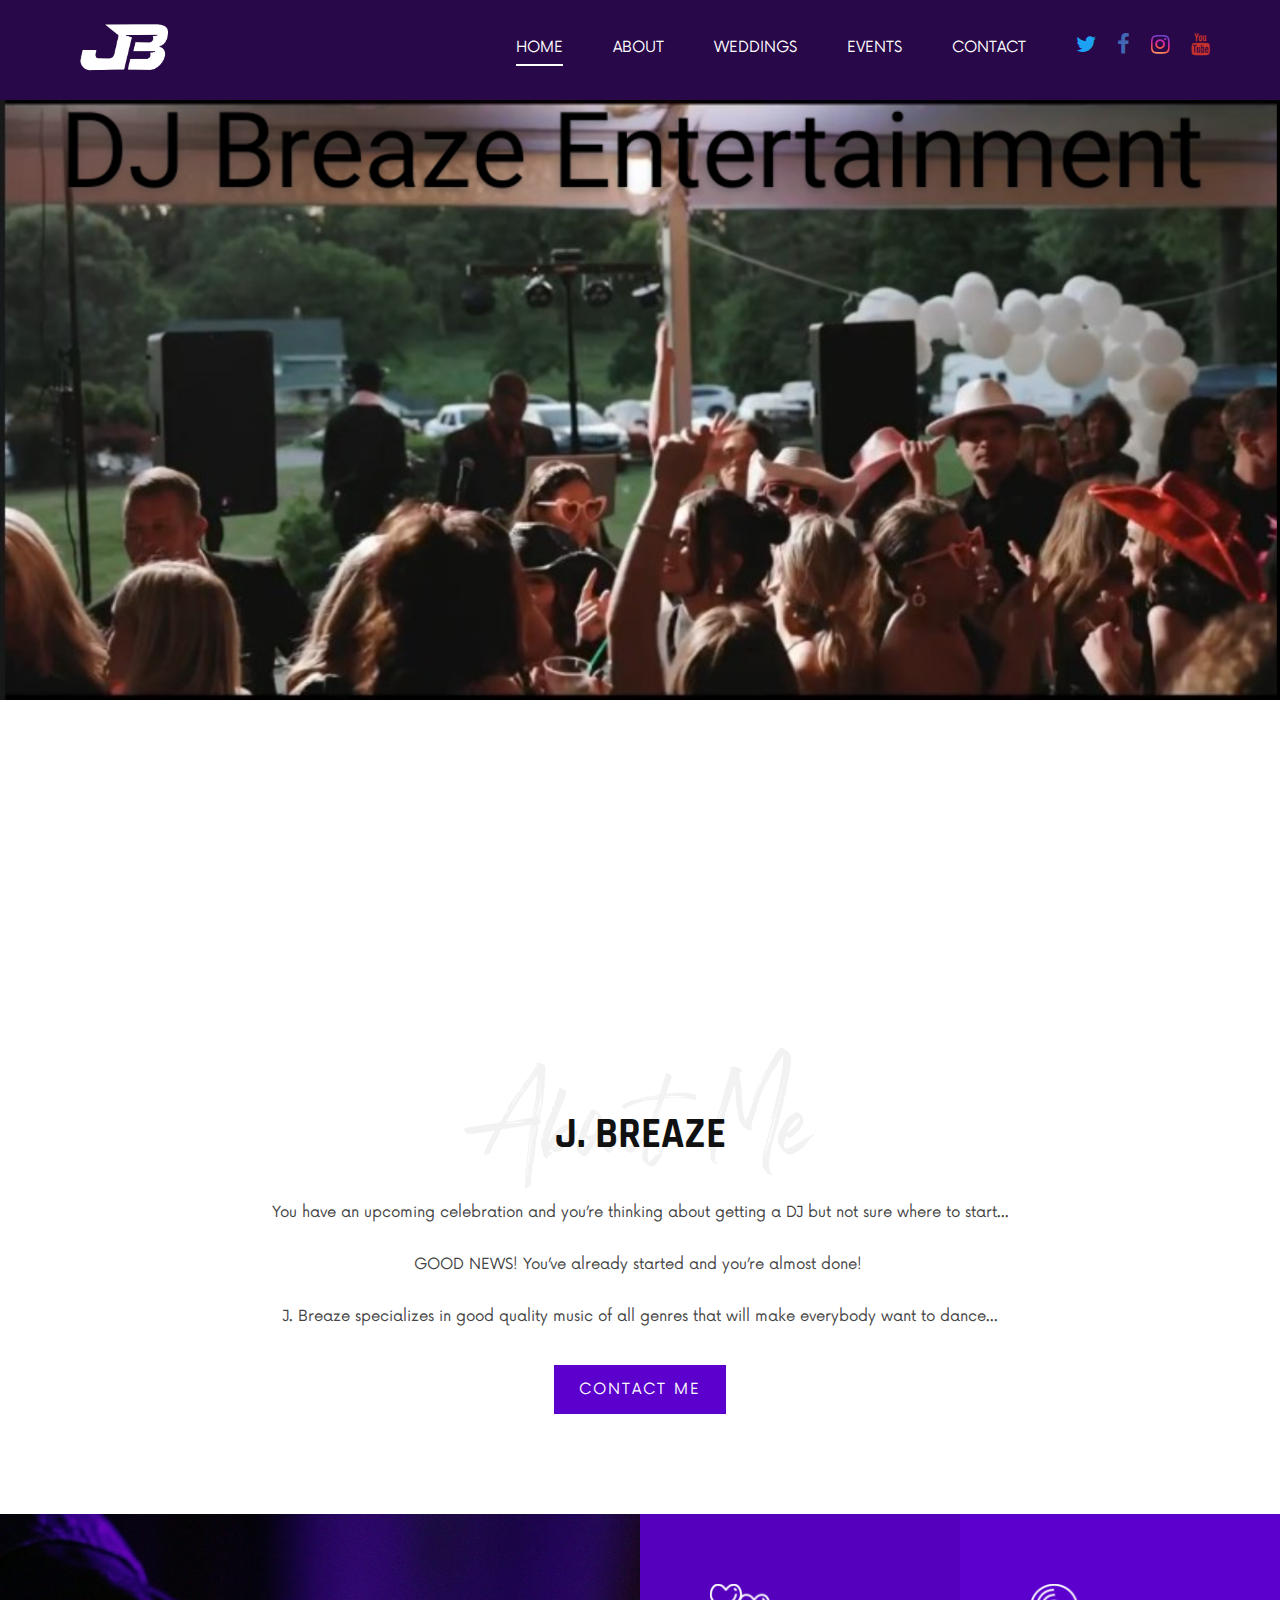
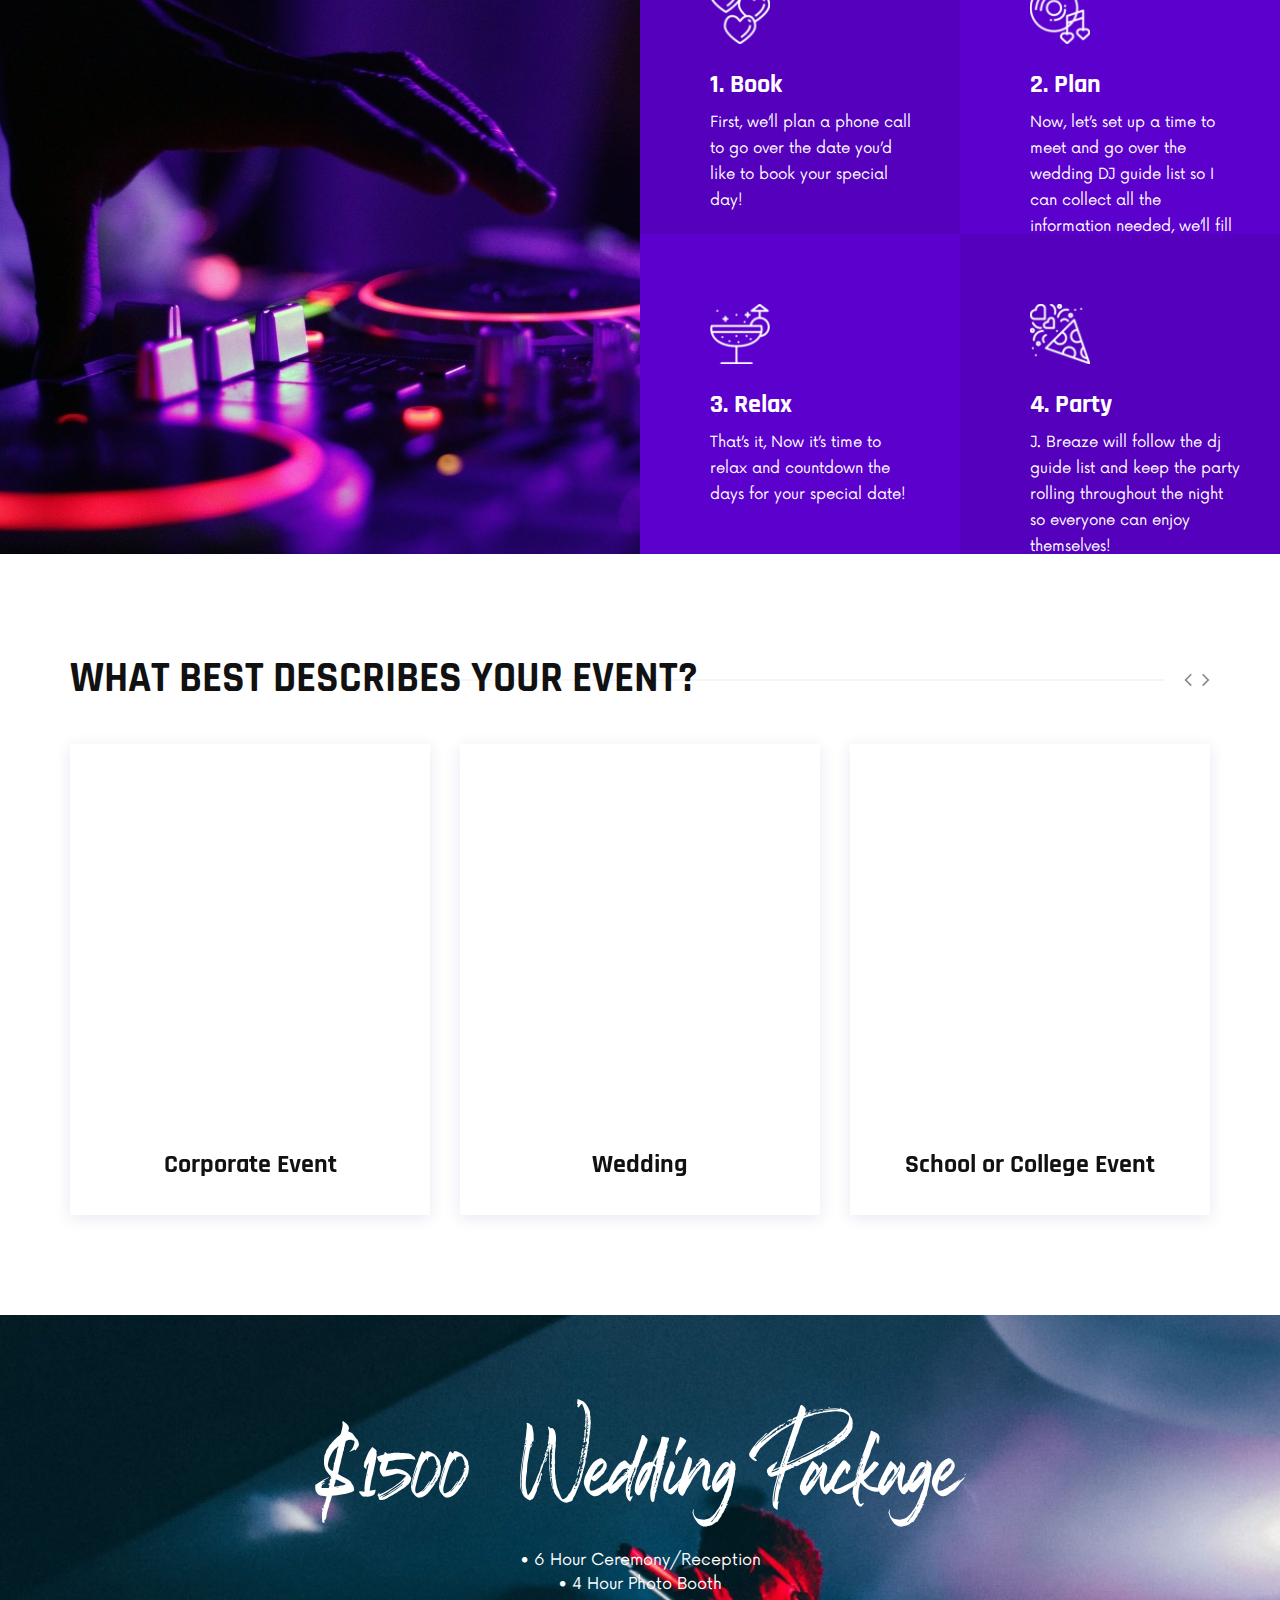
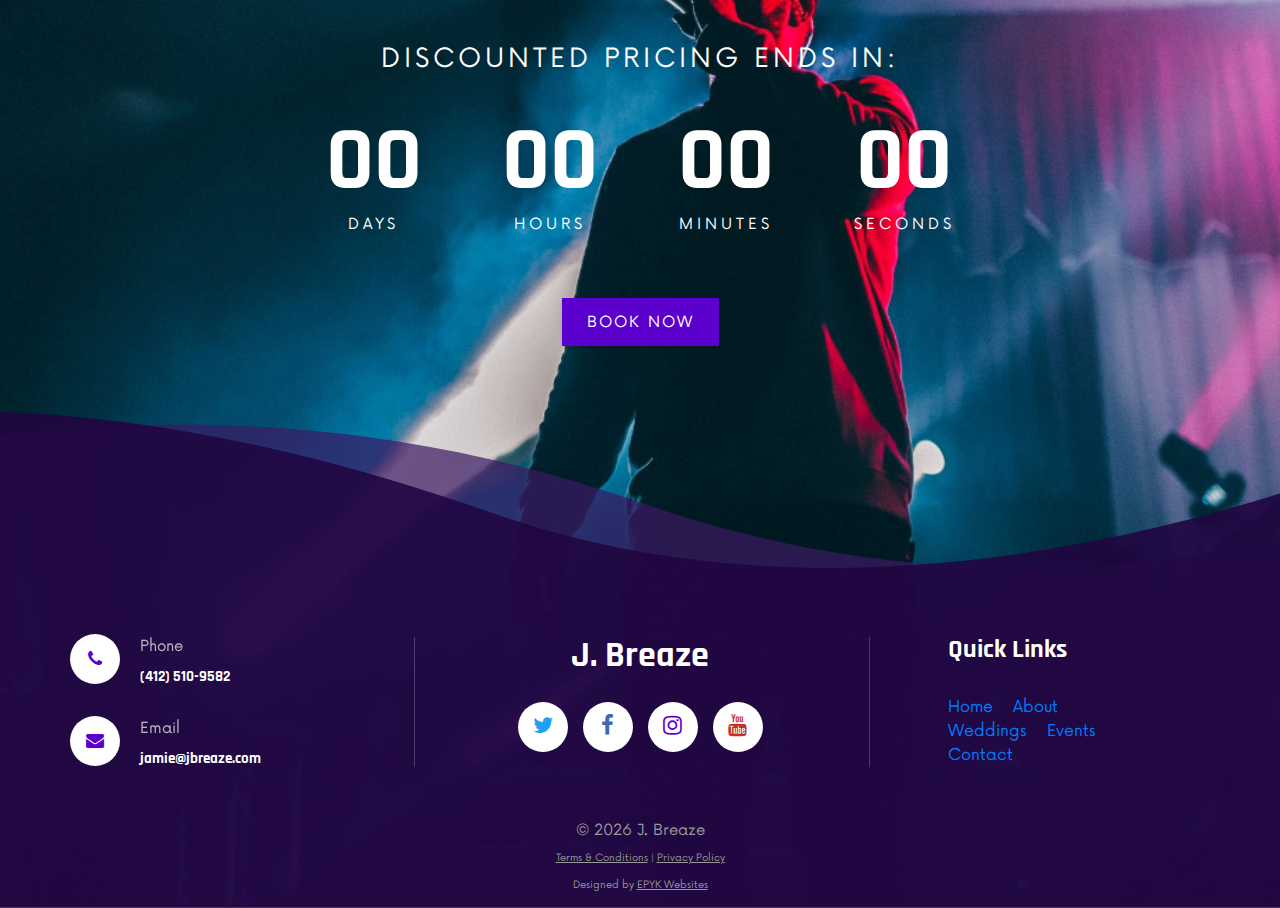
==== commit 34132667: "updates" ====
--- a/index.html
+++ b/index.html
@@ -90,7 +90,7 @@
                                 background: -webkit-radial-gradient(circle at 30% 107%, #fdf497 0%, #fdf497 5%, #fd5949 45%, #d6249f 60%, #285AEB 90%);
                                 background-clip: text;
                                 -webkit-background-clip: text" target="_blank"><i class="fa fa-instagram"></i></a>
-                            <a href="https://youtube.com/@j.breazepittsburghdj4661" style="color:#c4302b"><i class="fa fa-youtube"></i></a>
+                            <a href="https://youtube.com/@j.breazepittsburgh9071" style="color:#c4302b"><i class="fa fa-youtube"></i></a>
                         </div>
                     </div>
                 </div>
@@ -385,7 +385,7 @@
             <div class="row">
                 <div class="col-lg-12">
                     <div class="countdown__text">
-                        <h1>$2000&nbsp; Wedding Package</h1>
+                        <h1>$1500&nbsp; Wedding Package</h1>
                         <ul style="color:white">
                             <span>• 6 Hour Ceremony/Reception</span>
                             <br />
@@ -449,7 +449,7 @@
                             <a href="#" style="color:#1DA1F2"><i class="fa fa-twitter"></i></a>
                             <a href="https://www.facebook.com/JBmusic717/" style="color:#4267B2"><i class="fa fa-facebook"></i></a>
                             <a href="#"><i class="fa fa-instagram"></i></a>
-                            <a href="https://youtube.com/@j.breazepittsburghdj4661" style="color:#c4302b"><i class="fa fa-youtube"></i></a>
+                            <a href="https://youtube.com/@j.breazepittsburgh9071" style="color:#c4302b"><i class="fa fa-youtube"></i></a>
                         </div>
                     </div>
                 </div>
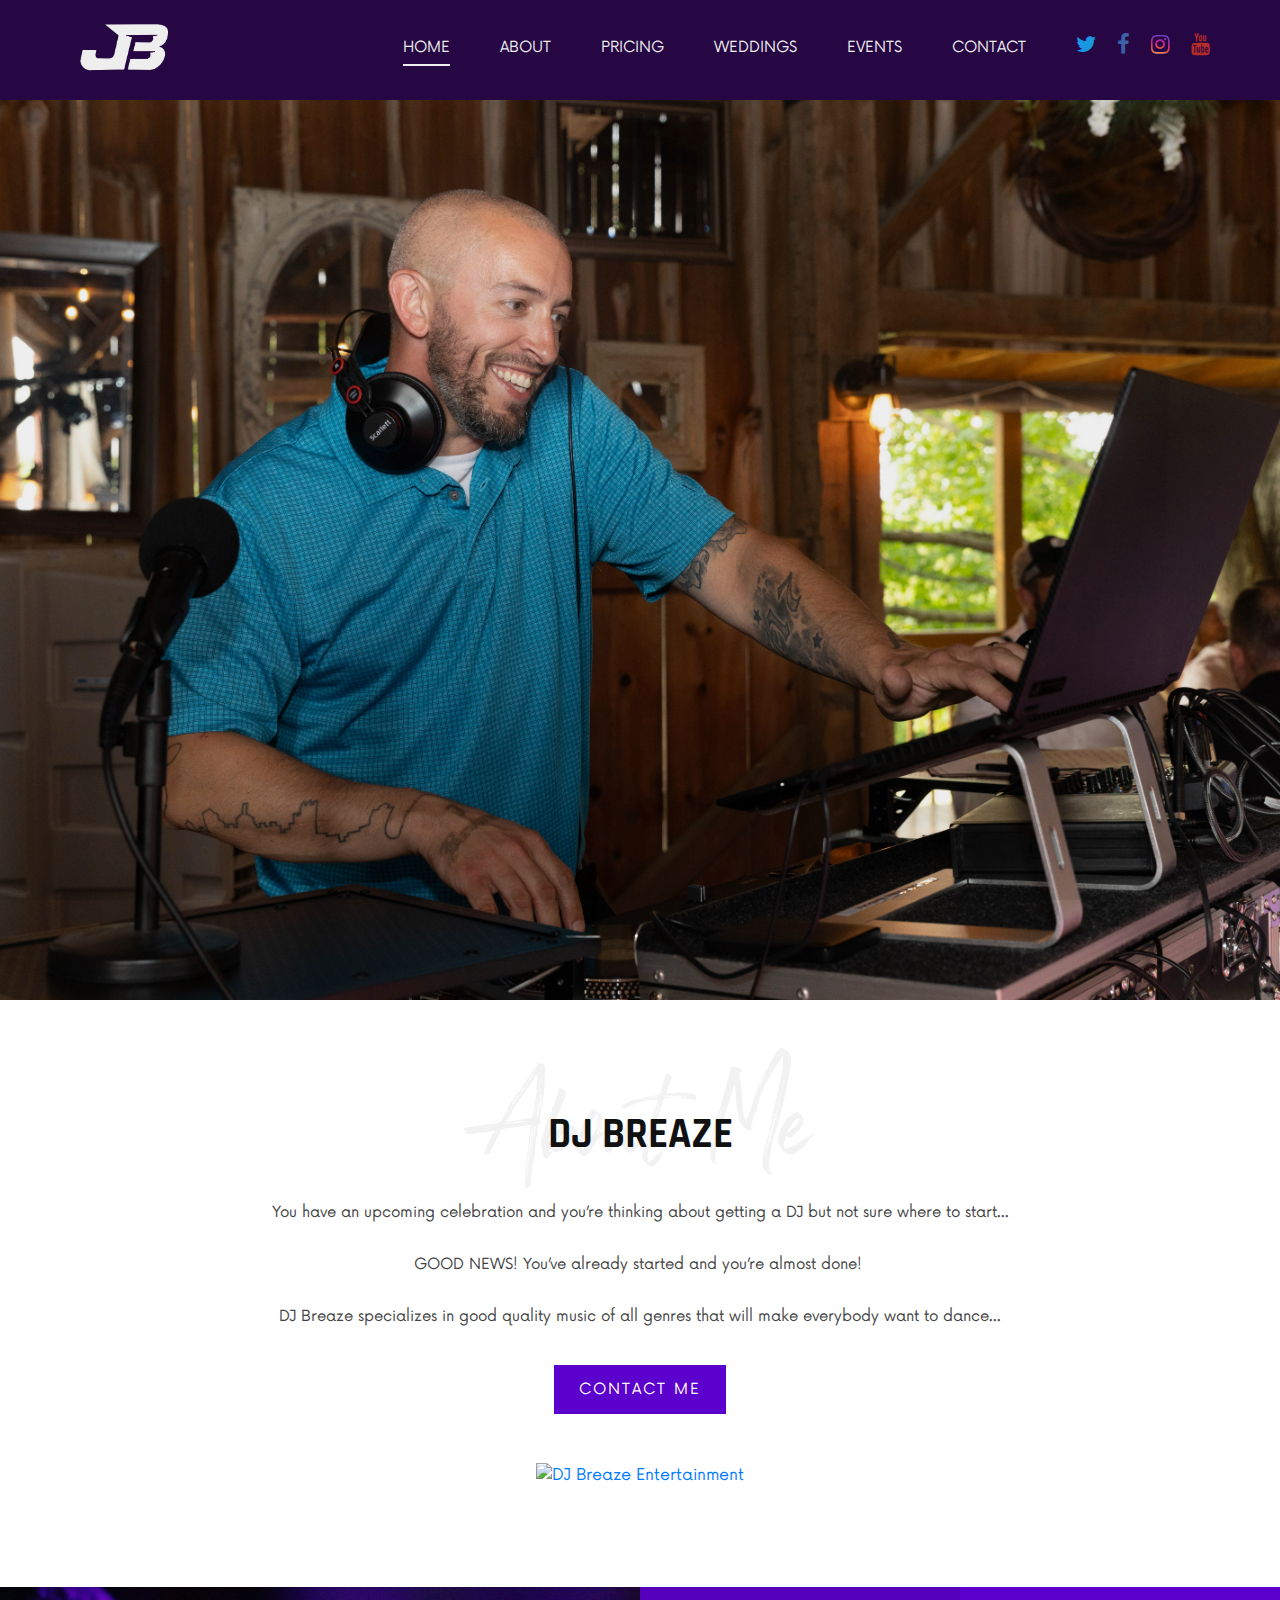
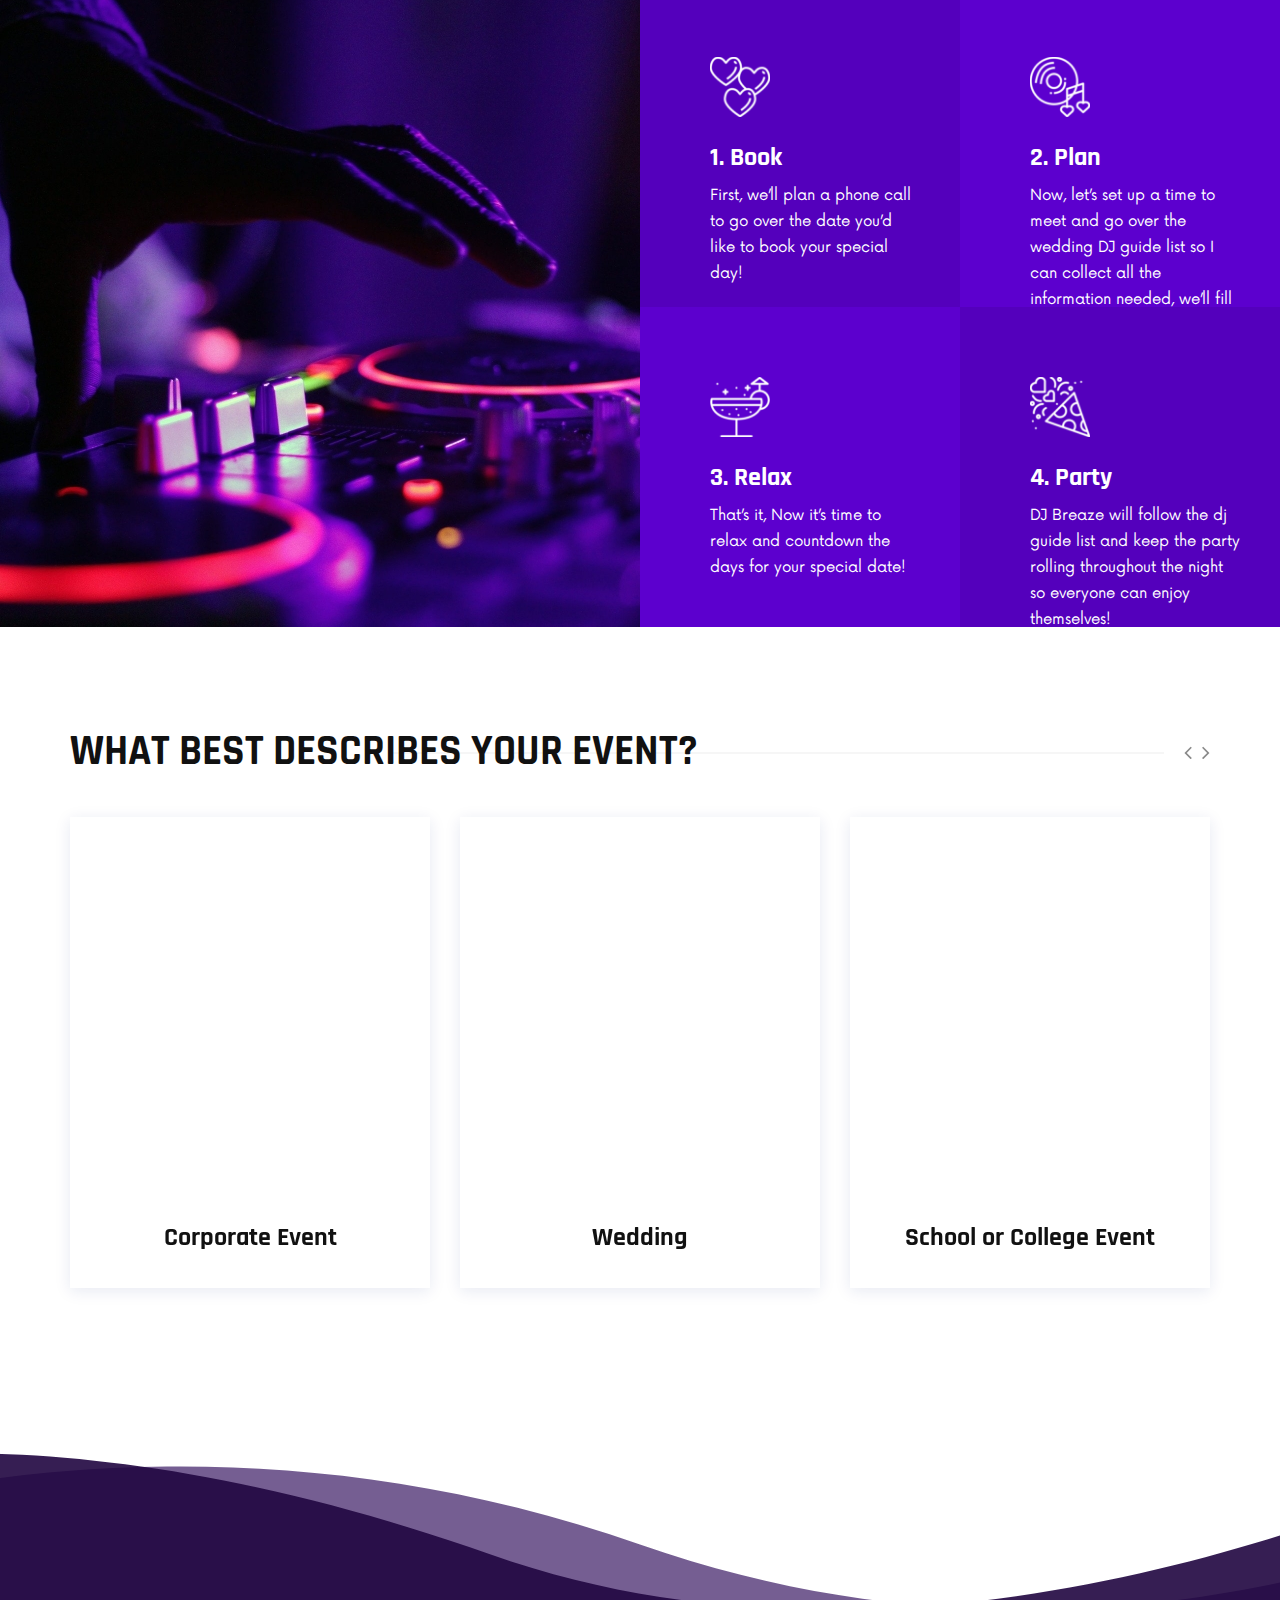
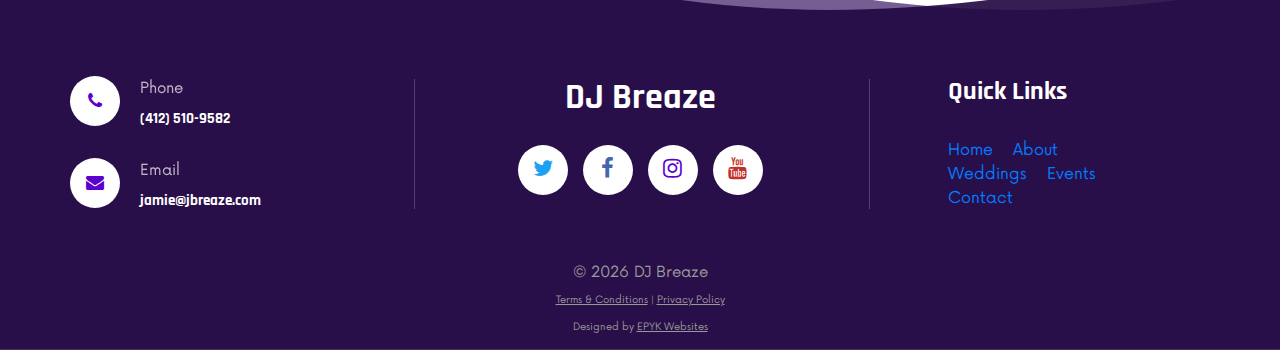
==== commit 80833151: "DJ Breaze website update info" ====
--- a/index.html
+++ b/index.html
@@ -7,7 +7,7 @@
     <meta name="keywords" content="Wedding DJ Pittsburgh PA, Event DJ Pittsburgh PA, Affordable">
     <meta name="viewport" content="width=device-width, initial-scale=1.0">
     <meta http-equiv="X-UA-Compatible" content="ie=edge">
-    <title>J. Breaze - Home | DJ Pittsburgh PA</title>
+    <title>DJ Breaze - Home | DJ Pittsburgh PA</title>
 
     <!-- Google Font -->
     <link href="https://fonts.googleapis.com/css2?family=Rajdhani:wght@400;500;600;700&display=swap" rel="stylesheet">
@@ -24,15 +24,15 @@
     <link rel="stylesheet" href="css/style.css" type="text/css">
 
     <link rel="canonical" href="https://www.jbreaze.com">
-    <meta name="description" content="J. Breaze will rock out any party!">
+    <meta name="description" content="DJ Breaze will rock out any party!">
 
 
     <!-- Start OG Meta Tags -->
       <meta property="og:type" content="website">
       <meta property="og:url" content="https://www.jbreaze.com">
-      <meta property="og:site_name" content="J. Breaze - DJ Pittsburgh PA">
-      <meta property="og:title" content="J. Breaze - DJ Pittsburgh PA">
-      <meta property="og:description" content="J. Breaze - DJ Pittsburgh PA">
+      <meta property="og:site_name" content="DJ Breaze - DJ Pittsburgh PA">
+      <meta property="og:title" content="DJ Breaze - DJ Pittsburgh PA">
+      <meta property="og:description" content="DJ Breaze - DJ Pittsburgh PA">
       <meta property="og:image" content="https://www.jbreaze.com/img/uploads/logos/home-logo-transparent-white.png">      
     <!-- End OG Meta Tags -->
 
@@ -77,6 +77,7 @@
                             <ul>
                                 <li class="active"><a href="https://www.jbreaze.com">Home</a></li>
                                 <li><a href="/about">About</a></li>
+                                <li><a target="_blank" href="/Wedding Packages.pdf">Pricing</a></li>
                                 <li><a href="/weddings">Weddings</a></li>
                                 <li><a href="/events">Events</a></li>
                                 <li><a href="/contact">Contact</a></li>
@@ -101,13 +102,13 @@
     <!-- Header Section End -->
 
     <!-- Hero Section Begin -->
-    <section style="background-size: contain;" class="hero spad set-bg" data-setbg="img/uploads/home-bg.png">
+    <section style="background-size: cover;" class="hero spad set-bg" data-setbg="img/uploads/home-bg.jpg">
         <!--<div class="container">
             <div class="row">
                 <div id="home-bg" class="col-lg-12">
                     <div class="hero__text">
                         <span style="font-size:16pt;background:black;color:#4295f5"><b>New Mix!!!</b></span>
-                        <h1 style="color:#B026FF"><b>J. Breaze</b></h1>
+                        <h1 style="color:#B026FF"><b>DJ Breaze</b></h1>
                         <p>Lorem ipsum dolor sit amet, consectetur adipiscing elit, sed do eiusmod <br />tempor
                             incididunt ut labore et dolore magna aliqua.</p>
                         <br /><br />
@@ -124,11 +125,10 @@
     <section class="about spad">
         <div class="container">
             <div style="justify-content:center;display:flex" class="row">
-                
                 <div class="col-lg-8">
                     <div style="text-align: center;" class="about__text">
                         <div class="section-title">
-                            <h2>J. Breaze</h2>
+                            <h2>DJ Breaze</h2>
                             <h1>About Me</h1>
                         </div>
                         <p>
@@ -140,15 +140,31 @@
                             
                             <br /><br />
 
-                            J. Breaze specializes in good quality music of all genres that will make everybody want to dance...
+                            DJ Breaze specializes in good quality music of all genres that will make everybody want to dance...
                         </p>
                         <a href="./contact" class="primary-btn">CONTACT ME</a>
                     </div>
-                </div>
-            </div>
-        </div>
-    </section>
-   
+                    <br />
+                    <br />
+                    <div style="text-align: center;">
+                        <div id="wp-ratedWA">
+                            <a target="_blank" href="https://www.weddingwire.com/biz/dj-breaze-entertainment/c8f8d180259dcc67.html" rel="nofollow" title="WeddingWire Couples' Choice Award Winner 2023">
+                                <img width="125" height="125" alt="DJ Breaze Entertainment" id="wp-ratedWA-img-2023" src="https://cdn1.weddingwire.com/img/badges/2023/badge-weddingawards_en_US.png">
+                            </a>
+                        </div>
+                    </div>
+                </div>
+                
+                
+            </div>
+        </div>
+    </section>
+    
+
+    
+    <script type="text/javascript" src="https://cdn1.weddingwire.com/_js/wp-rated.js?v=4"></script>
+    <script>wpShowRatedWAv3('2090105','2023');</script>
+
 
     <!-- Services Section Begin 
     <section class="services">
@@ -241,7 +257,7 @@
                                 <img src="img/services/service-3.png" alt="Affordable DJ Pittsburgh Wedding DJ">
                                 <h4>4. Party</h4>
                                 <p>
-                                    J. Breaze will follow the dj guide list and keep the party rolling throughout the night so everyone can enjoy themselves!
+                                    DJ Breaze will follow the dj guide list and keep the party rolling throughout the night so everyone can enjoy themselves!
                                 </p>
                             </div>
                         </div>
@@ -379,48 +395,12 @@
     </section>
     Youtube Section End -->
 
-    <!-- Countdown Section Begin -->
-    <section class="countdown spad set-bg" data-setbg="img/countdown-bg.jpg">
-        <div class="container">
-            <div class="row">
-                <div class="col-lg-12">
-                    <div class="countdown__text">
-                        <h1>$1500&nbsp; Wedding Package</h1>
-                        <ul style="color:white">
-                            <span>• 6 Hour Ceremony/Reception</span>
-                            <br />
-                            <span>• 4 Hour Photo Booth</span>
-                        </ul>
-                        <br />
-                        <br />
-                        <h4>Discounted Pricing Ends In:</h4>
-                    </div>
-                    <div class="countdown__timer" id="countdown-time">
-                        <div class="countdown__item">
-                            <span>20</span>
-                            <p>days</p>
-                        </div>
-                        <div class="countdown__item">
-                            <span></span>
-                            <p>hours</p>
-                        </div>
-                        <div class="countdown__item">
-                            <span></span>
-                            <p>minutes</p>
-                        </div>
-                        <div class="countdown__item">
-                            <span></span>
-                            <p>seconds</p>
-                        </div>
-                    </div>
-                    <div class="buy__tickets">
-                        <a href="/contact" class="primary-btn">Book Now</a>
-                    </div>
-                </div>
-            </div>
-        </div>
-    </section>
-    <!-- Countdown Section End -->
+    <!-- Spacing Section Begin -->
+    <section class="countdown">
+        <div class="container"></div>
+    </section>
+    <!-- Spacing Section End -->
+                    
 
     <!-- Footer Section Begin -->
     <footer class="footer spad set-bg" data-setbg="img/footer-bg.png">
@@ -444,7 +424,7 @@
                 </div>
                 <div class="col-lg-4 offset-lg-1 col-md-6">
                     <div class="footer__social">
-                        <h2>J. Breaze</h2>
+                        <h2>DJ Breaze</h2>
                         <div class="footer__social__links">
                             <a href="#" style="color:#1DA1F2"><i class="fa fa-twitter"></i></a>
                             <a href="https://www.facebook.com/JBmusic717/" style="color:#4267B2"><i class="fa fa-facebook"></i></a>
@@ -469,7 +449,7 @@
             </div>
             <!-- Link back to Colorlib can't be removed. Template is licensed under CC BY 3.0. -->
 			<div class="footer__copyright__text">
-				<p>&copy; <script>document.write(new Date().getFullYear());</script> J. Breaze
+				<p>&copy; <script>document.write(new Date().getFullYear());</script> DJ Breaze
                 
                     <br />
                     <font size="0.5"><a href="/terms-and-conditions">Terms & Conditions</a> | <a href="/privacy-policy">Privacy Policy</a></font>
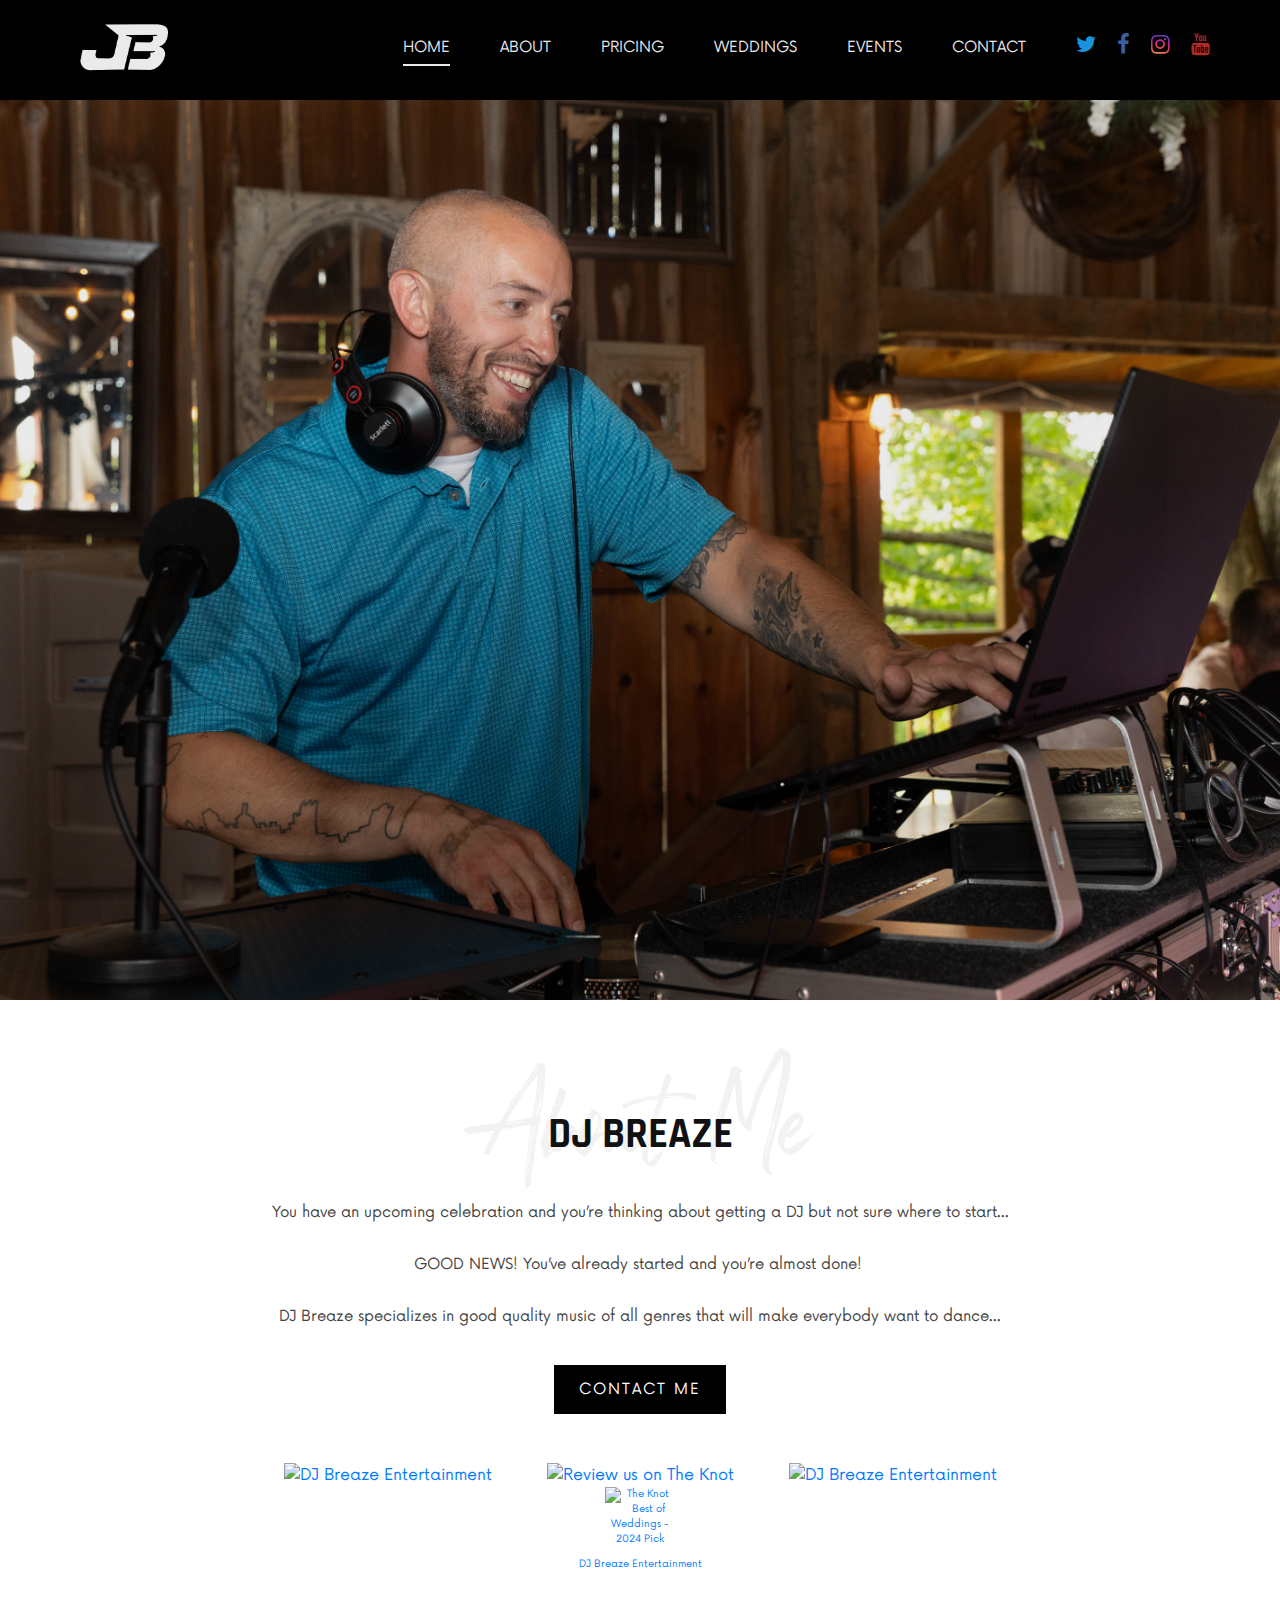
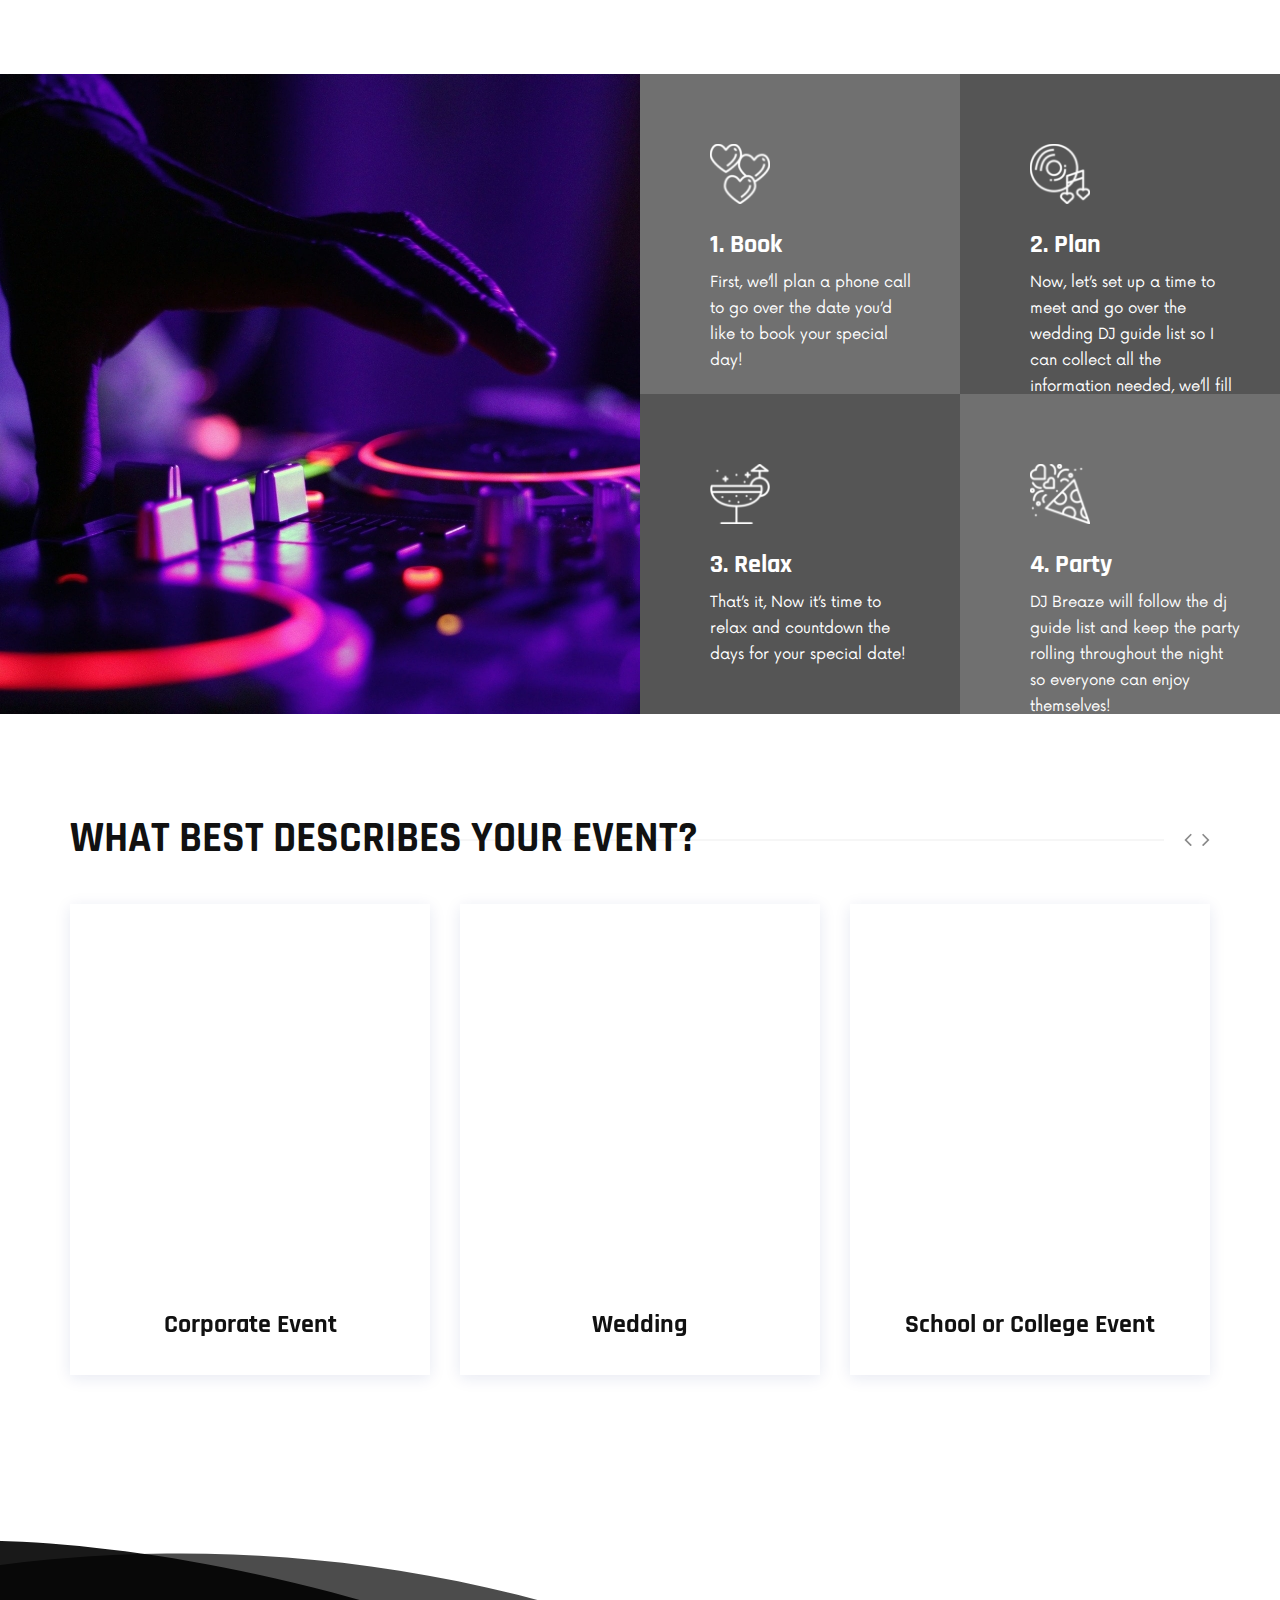
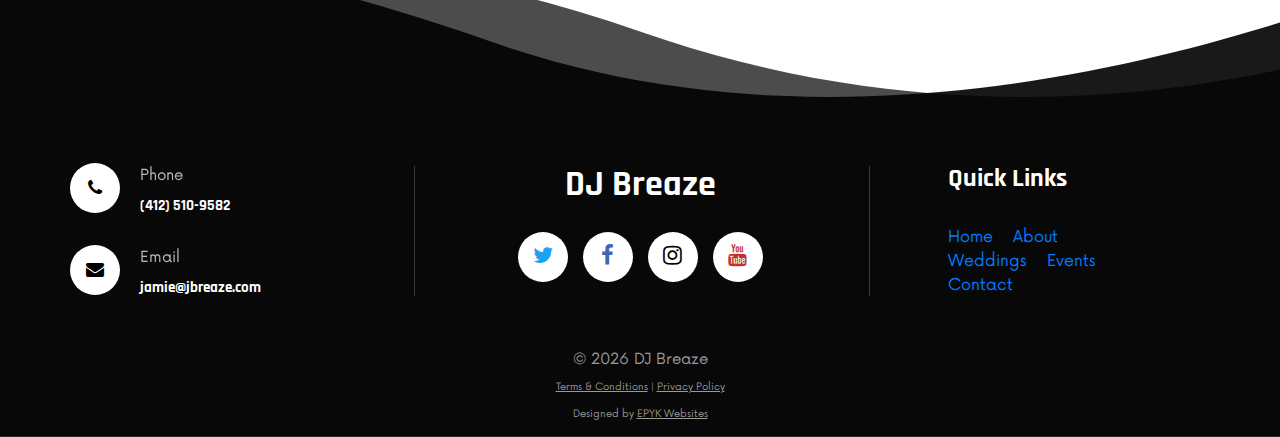
==== commit a75504f6: "updates" ====
--- a/index.html
+++ b/index.html
@@ -151,6 +151,11 @@
                             <a target="_blank" href="https://www.weddingwire.com/biz/dj-breaze-entertainment/c8f8d180259dcc67.html" rel="nofollow" title="WeddingWire Couples' Choice Award Winner 2023">
                                 <img width="125" height="125" alt="DJ Breaze Entertainment" id="wp-ratedWA-img-2023" src="https://cdn1.weddingwire.com/img/badges/2023/badge-weddingawards_en_US.png">
                             </a>
+                            <a target="_blank" href="https://www.theknot.com/marketplace/redirect-2059286?utm_source=vendor_website&utm_medium=banner&utm_term=206803c0-7da7-4360-abaa-69f8a3484526&utm_campaign=vendor_badge_assets"><img alt="Review us on The Knot" style="margin-left:50px;margin-right:50px" src="https://www.xoedge.com/myaccount/2019/website-share/VendorBadge_ReviewUs.png" width="150"></a>
+                            <a target="_blank" href="https://www.weddingwire.com/biz/dj-breaze-entertainment/c8f8d180259dcc67.html" rel="nofollow" title="WeddingWire Couples' Choice Award Winner 2024">
+                                <img width="125" height="125" alt="DJ Breaze Entertainment" id="wp-ratedWA-img-2024" src="https://cdn1.weddingwire.com/img/badges/2024/badge-weddingawards_en_US.png">
+                            </a>
+                            <a target="_blank" href="https://www.theknot.com/marketplace/redirect-2059286"><div style="display: inline-block; font-size: 10px; text-align: center;"><img src="//d13ns7kbjmbjip.cloudfront.net/bow_2024/section_4_3.png" width="70" height="70" alt="The Knot Best of Weddings - 2024 Pick" border="0" style="margin:0 auto; display:block;"><span>DJ Breaze Entertainment</span></div></a>
                         </div>
                     </div>
                 </div>
--- a/css/style.css
+++ b/css/style.css
@@ -171,20 +171,20 @@
 	text-transform: uppercase;
 	padding: 14px 25px 12px;
 	color: #ffffff;
-	background: #5c00ce;
+	background: #000;
 	letter-spacing: 2px;
 }
 
 .primary-btn.border-btn {
 	background: transparent;
-	border: 2px solid #5c00ce;
+	border: 2px solid #000;
 	color: #111111;
 }
 
 .site-btn {
 	font-size: 15px;
 	color: #ffffff;
-	background: #5c00ce;
+	background: #000;
 	font-weight: 700;
 	letter-spacing: 2px;
 	border: none;
@@ -273,7 +273,7 @@
 
 .header.header--normal {
 	position: relative;
-	background: #290849;
+	background: #000;
 }
 
 .header__logo {
@@ -429,7 +429,7 @@
 
 .hero__text .play-btn {
 	font-size: 26px;
-	color: #5c00ce;
+	color: #000;
 	height: 90px;
 	width: 90px;
 	border-radius: 50%;
@@ -470,7 +470,7 @@
 
 .linear__icon i {
 	font-size: 50px;
-	color: #5c00ce;
+	color: #000;
 }
 
 @-webkit-keyframes mymove {
@@ -563,7 +563,7 @@
 	font-size: 15px;
 	color: #ffffff;
 	display: inline-block;
-	background: #5c00ce;
+	background: #000;
 	padding: 12px 8px 9px 20px;
 }
 
@@ -585,7 +585,7 @@
 }
 
 .event__item__text p i {
-	color: #5c00ce;
+	color: #000;
 	margin-right: 8px;
 	font-size: 17px;
 }
@@ -635,8 +635,8 @@
 }
 
 .jp-state-playing .jp-play {
-	background: #5c00ce !important;
-	border-color: #5c00ce !important;
+	background: #000 !important;
+	border-color: #000 !important;
 }
 
 .jp-state-playing .jp-play:after {
@@ -646,8 +646,8 @@
 }
 
 .jp-audio .jp-play:focus {
-	background: #5c00ce !important;
-	border-color: #5c00ce !important;
+	background: #000 !important;
+	border-color: #000 !important;
 }
 
 .jp-audio .jp-play:focus:after {
@@ -674,7 +674,7 @@
 .jp-play-bar {
 	position: relative;
 	height: 100%;
-	background: #5c00ce;
+	background: #000;
 	overflow: visible !important;
 }
 
@@ -718,7 +718,7 @@
 }
 
 .jp-volume-bar-value {
-	background: #5c00ce;
+	background: #000;
 	height: 100%;
 }
 
@@ -814,7 +814,7 @@
 
 .youtube__item__pic .play-btn {
 	font-size: 16px;
-	color: #5c00ce;
+	color: #000;
 	height: 60px;
 	width: 60px;
 	border-radius: 50%;
@@ -956,7 +956,7 @@
 
 .discography__item__text span {
 	font-size: 18px;
-	color: #5c00ce;
+	color: #000;
 	font-weight: 700;
 }
 
@@ -1006,7 +1006,7 @@
 }
 
 .pagination__links a:hover {
-	background: #290849;
+	background: #000;
 	color: #ffffff;
 }
 
@@ -1042,7 +1042,7 @@
 
 .footer__address ul li i {
 	font-size: 18px;
-	color: #5c00ce;
+	color: #000;
 	height: 50px;
 	width: 50px;
 	background: #ffffff;
@@ -1100,7 +1100,7 @@
 
 .footer__social .footer__social__links a {
 	font-size: 22px;
-	color: #5c00ce;
+	color: #000;
 	height: 50px;
 	width: 50px;
 	background: #ffffff;
@@ -1162,7 +1162,7 @@
 
 .footer__newslatter form button {
 	font-size: 18px;
-	color: #5c00ce;
+	color: #000;
 	position: absolute;
 	right: 0;
 	top: 0;
@@ -1186,7 +1186,7 @@
 }
 
 .footer__copyright__text a:hover {
-	color: #5c00ce;
+	color: #000;
 }
 
 .footer__copyright__text i {
@@ -1274,7 +1274,7 @@
 }
 
 .skills__content {
-	background: #5c00ce;
+	background: #000;
 	height: 500px;
 	padding: 100px 70px 60px;
 }
@@ -1342,7 +1342,7 @@
 
 .skills__video .play-btn {
 	font-size: 26px;
-	color: #5c00ce;
+	color: #000;
 	height: 90px;
 	width: 90px;
 	border-radius: 50%;
@@ -1421,7 +1421,7 @@
 .about__services__item__pic .icon {
 	height: 50px;
 	width: 50px;
-	background: #5c00ce;
+	background: #000;
 	border-radius: 50%;
 	line-height: 50px;
 	text-align: center;
@@ -1547,9 +1547,9 @@
 	top: 15px;
 	height: 60px;
 	width: 60px;
-	background: -webkit-gradient(linear, left top, right top, from(#7E00AD), to(#5C00CE));
-	background: -o-linear-gradient(left, #7E00AD, #5C00CE);
-	background: linear-gradient(to right, #7E00AD, #5C00CE);
+	background: -webkit-gradient(linear, left top, right top, from(#7E00AD), to(#000));
+	background: -o-linear-gradient(left, #7E00AD, #000);
+	background: linear-gradient(to right, #7E00AD, #000);
 	border-radius: 50%;
 	content: "";
 	z-index: -1;
@@ -1560,13 +1560,13 @@
 }
 
 .service__item {
-	background: #5c00ce;
+	background: #555555;
 	height: 320px;
 	padding: 70px 40px 40px 70px;
 }
 
 .service__item.deep-bg {
-	background: #5400BC;
+	background: #707070;
 }
 
 .service__item h4 {
@@ -1632,7 +1632,7 @@
 }
 
 .tours__item__text .tours__text__widget ul li i {
-	color: #5c00ce;
+	color: #000;
 	position: absolute;
 	left: 0;
 	top: 3px;
@@ -1667,7 +1667,7 @@
 	font-weight: 700;
 	display: inline-block;
 	padding: 14px 25px 12px 30px;
-	background: #5c00ce;
+	background: #000;
 	float: right;
 }
 
@@ -1751,7 +1751,7 @@
 .videos__large__item .play-btn {
 	height: 50px;
 	width: 50px;
-	background: #5c00ce;
+	background: #000;
 	border-radius: 50%;
 	font-size: 18px;
 	line-height: 50px;
@@ -1817,7 +1817,7 @@
 .videos__item__pic .play-btn {
 	height: 40px;
 	width: 40px;
-	background: #5c00ce;
+	background: #000;
 	border-radius: 50%;
 	font-size: 16px;
 	line-height: 40px;
@@ -1842,7 +1842,7 @@
 	list-style: none;
 	display: inline-block;
 	margin-right: 18px;
-	color: #5c00ce;
+	color: #000;
 	position: relative;
 }
 
@@ -1934,7 +1934,7 @@
 .blog__large__text span {
 	font-size: 13px;
 	text-transform: uppercase;
-	color: #5c00ce;
+	color: #000;
 }
 
 .blog__large__text h4 {
@@ -2007,7 +2007,7 @@
 .blog__item__text span {
 	font-size: 13px;
 	text-transform: uppercase;
-	color: #5c00ce;
+	color: #000;
 }
 
 .blog__item__text h5 {
@@ -2200,7 +2200,7 @@
 .blog__details__item__text span {
 	font-size: 13px;
 	text-transform: uppercase;
-	color: #5c00ce;
+	color: #000;
 }
 
 .blog__details__item__text h3 {
@@ -2282,7 +2282,7 @@
 
 .blog__details__quote i {
 	font-size: 36px;
-	color: #5c00ce;
+	color: #000;
 	position: absolute;
 	right: 40px;
 	bottom: 35px;
@@ -2560,7 +2560,7 @@
 	border-radius: 50%;
 	line-height: 70px;
 	text-align: center;
-	color: #5c00ce;
+	color: #000;
 	position: absolute;
 	left: 0;
 	top: -4px;
@@ -2799,7 +2799,7 @@
 		border-radius: 0;
 		padding: 12px 15px;
 		float: none;
-		background: #5c00ce;
+		background: #000;
 	}
 	.slicknav_nav {
 		position: absolute;
@@ -2824,12 +2824,12 @@
 	}
 	.slicknav_nav a:hover {
 		border-radius: 0;
-		background: #5c00ce;
+		background: #000;
 		color: #ffffff;
 	}
 	.slicknav_nav .slicknav_row:hover {
 		border-radius: 0;
-		background: #5c00ce;
+		background: #000;
 		color: #ffffff;
 	}
 	.service__item {
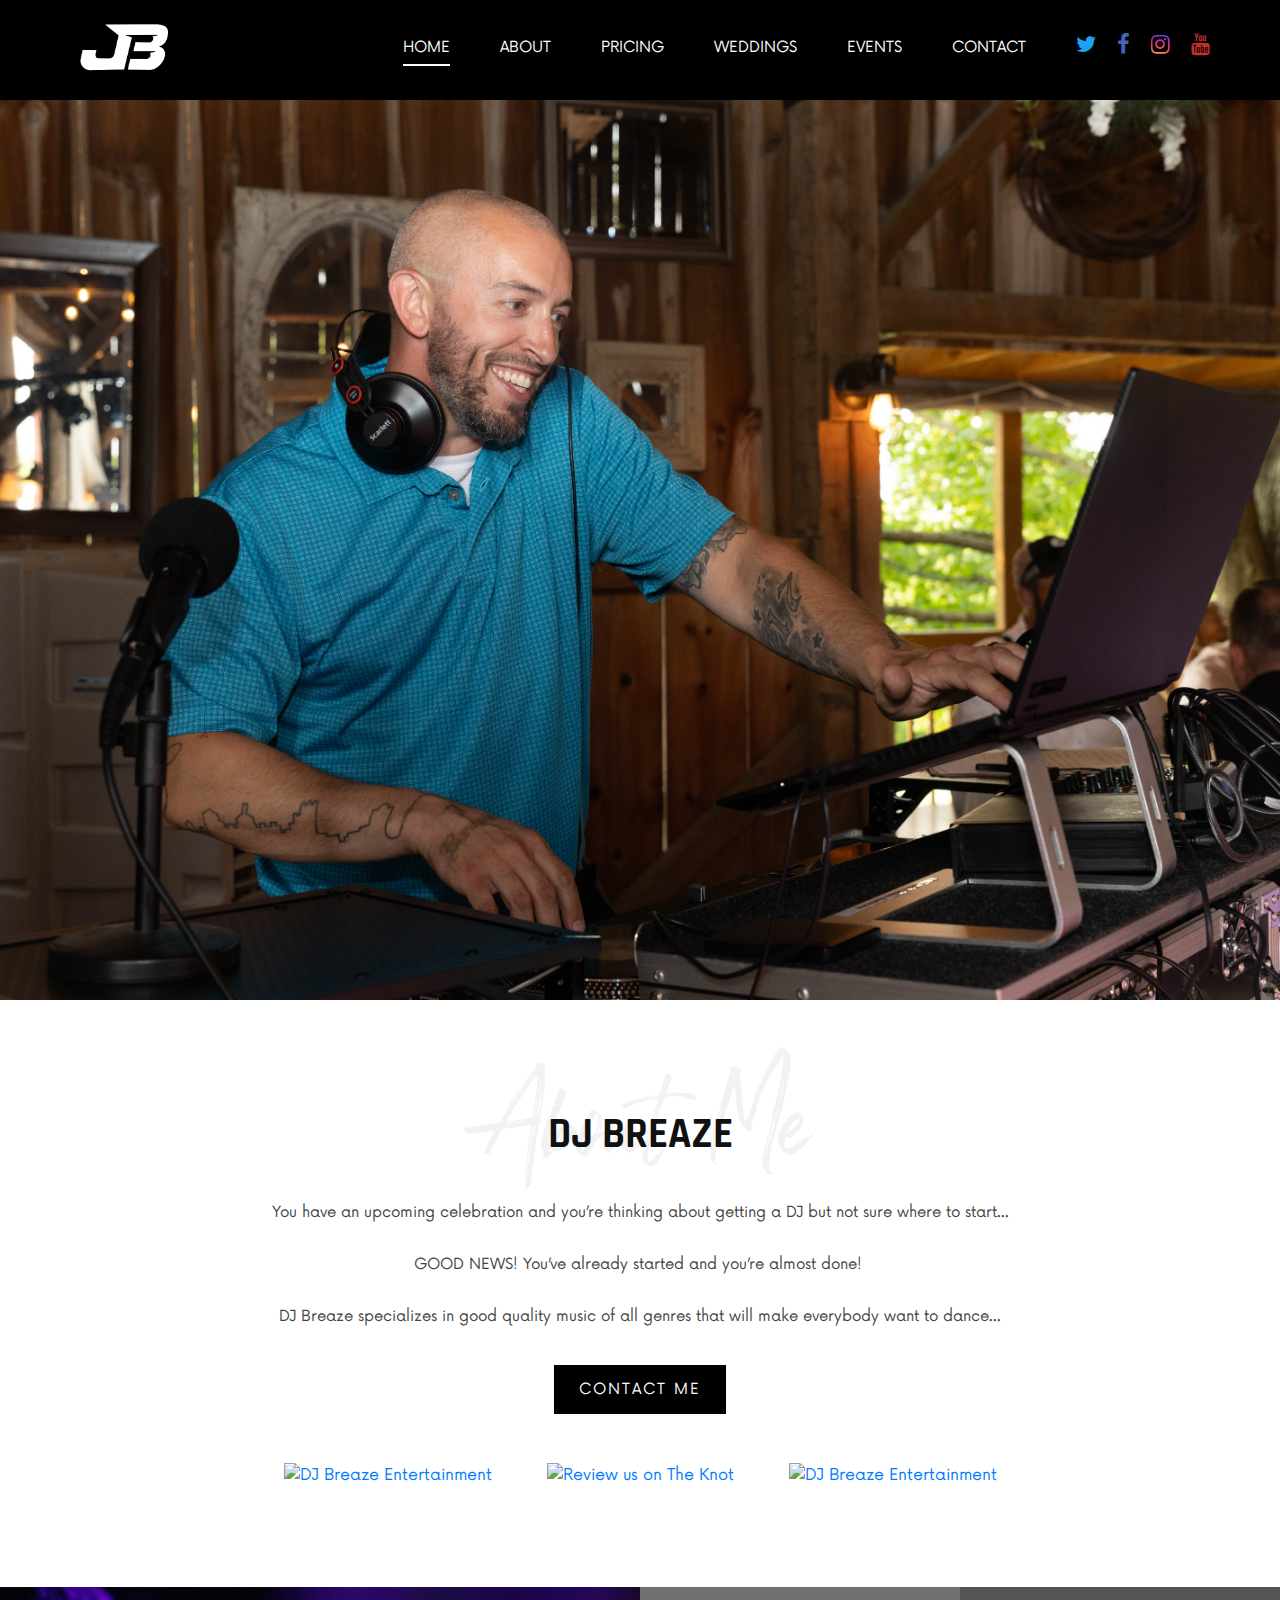
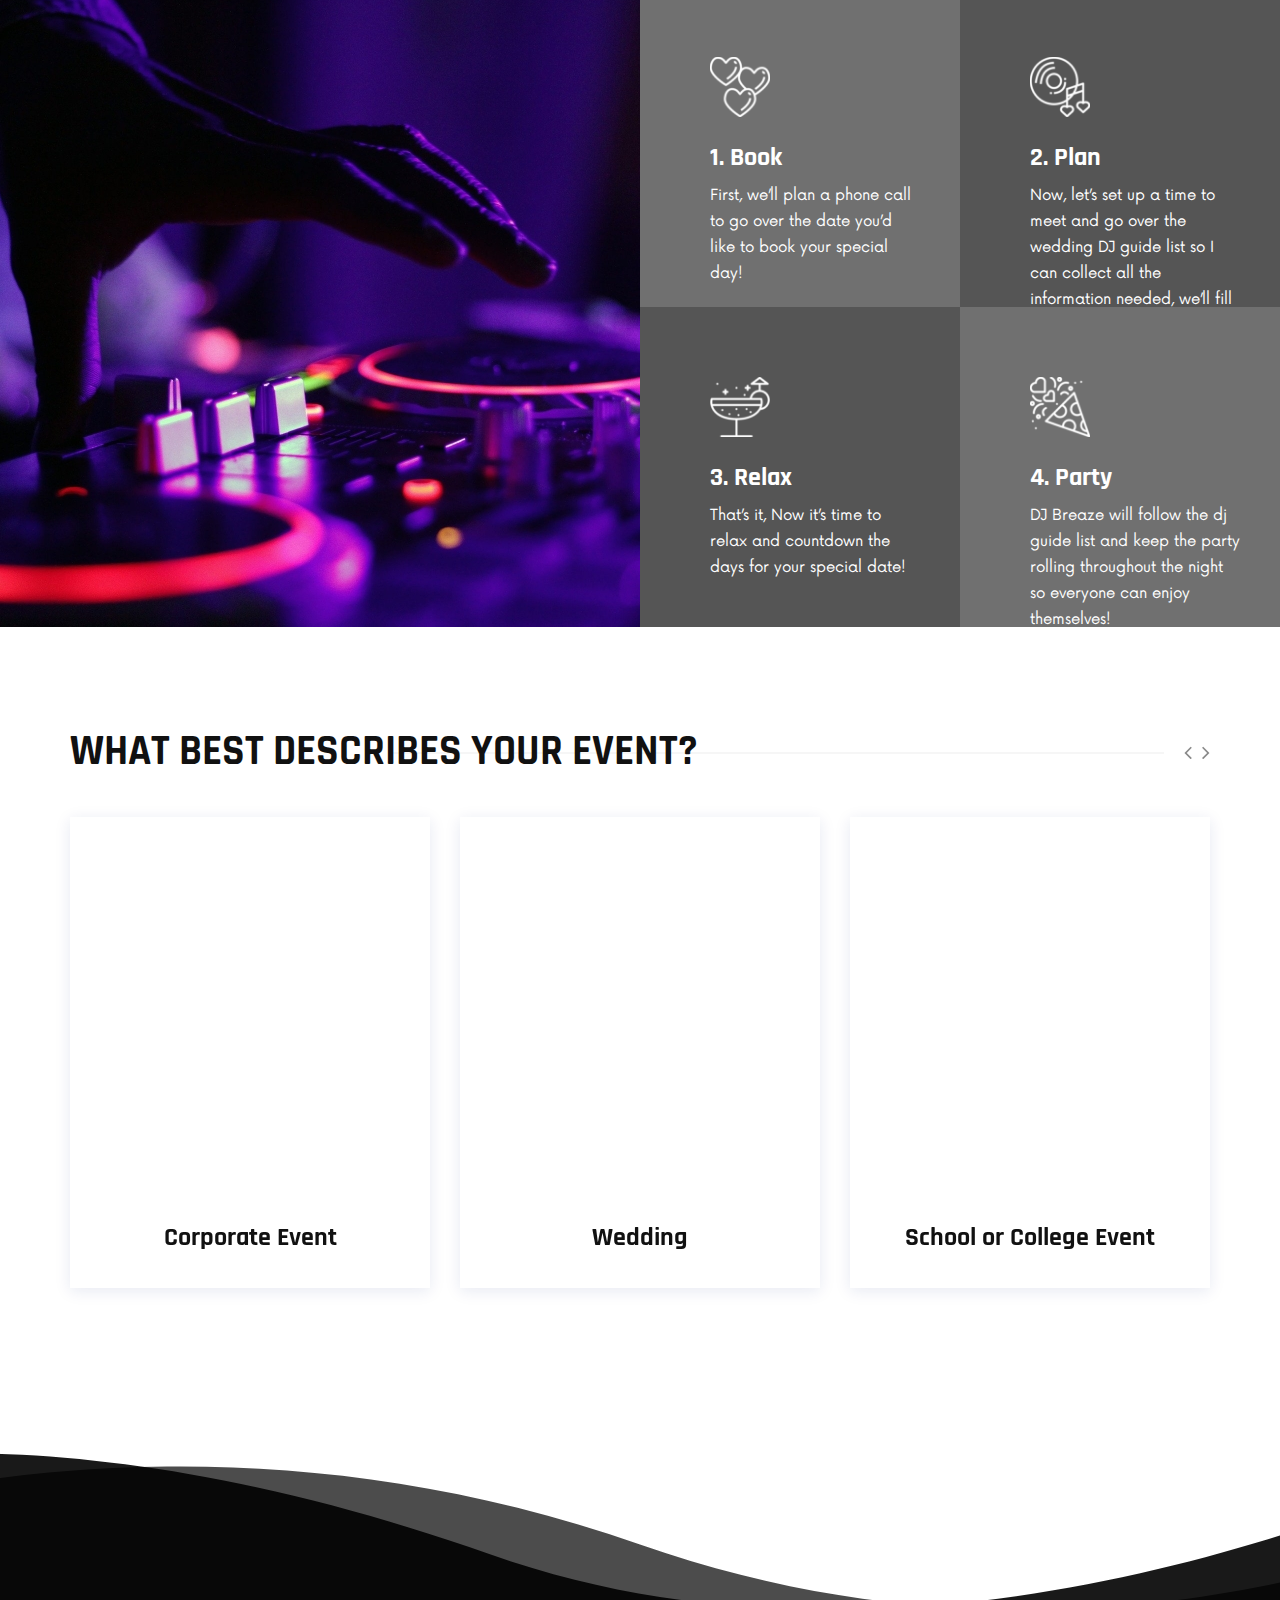
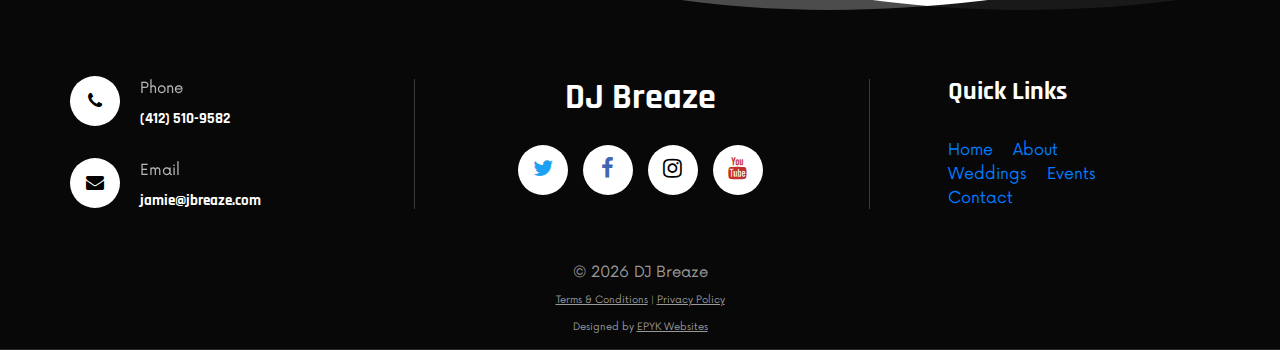
==== commit cd3ebbfe: "update" ====
--- a/index.html
+++ b/index.html
@@ -155,8 +155,10 @@
                             <a target="_blank" href="https://www.weddingwire.com/biz/dj-breaze-entertainment/c8f8d180259dcc67.html" rel="nofollow" title="WeddingWire Couples' Choice Award Winner 2024">
                                 <img width="125" height="125" alt="DJ Breaze Entertainment" id="wp-ratedWA-img-2024" src="https://cdn1.weddingwire.com/img/badges/2024/badge-weddingawards_en_US.png">
                             </a>
-                            <a target="_blank" href="https://www.theknot.com/marketplace/redirect-2059286"><div style="display: inline-block; font-size: 10px; text-align: center;"><img src="//d13ns7kbjmbjip.cloudfront.net/bow_2024/section_4_3.png" width="70" height="70" alt="The Knot Best of Weddings - 2024 Pick" border="0" style="margin:0 auto; display:block;"><span>DJ Breaze Entertainment</span></div></a>
-                        </div>
+                        </div>
+                        
+                        
+                        
                     </div>
                 </div>
                 
@@ -164,11 +166,6 @@
             </div>
         </div>
     </section>
-    
-
-    
-    <script type="text/javascript" src="https://cdn1.weddingwire.com/_js/wp-rated.js?v=4"></script>
-    <script>wpShowRatedWAv3('2090105','2023');</script>
 
 
     <!-- Services Section Begin 
@@ -480,6 +477,12 @@
     <script src="js/owl.carousel.min.js"></script>
     <script src="js/main.js"></script>
 
+    <!-- Wedding Wire Plugins-->
+    <script type="text/javascript" src="https://cdn1.weddingwire.com/_js/wp-rated.js?v=4"></script>
+    <script>wpShowRatedWAv3('2090105','2023');</script>
+    <script type="text/javascript" src="https://cdn1.weddingwire.com/_js/wp-rated.js?v=4"></script>
+    <script>wpShowRatedWAv3('2090105','2024');</script>
+
     <!-- Music Plugin -->
     <script src="js/jquery.jplayer.min.js"></script>
     <script src="js/jplayerInit.js"></script>
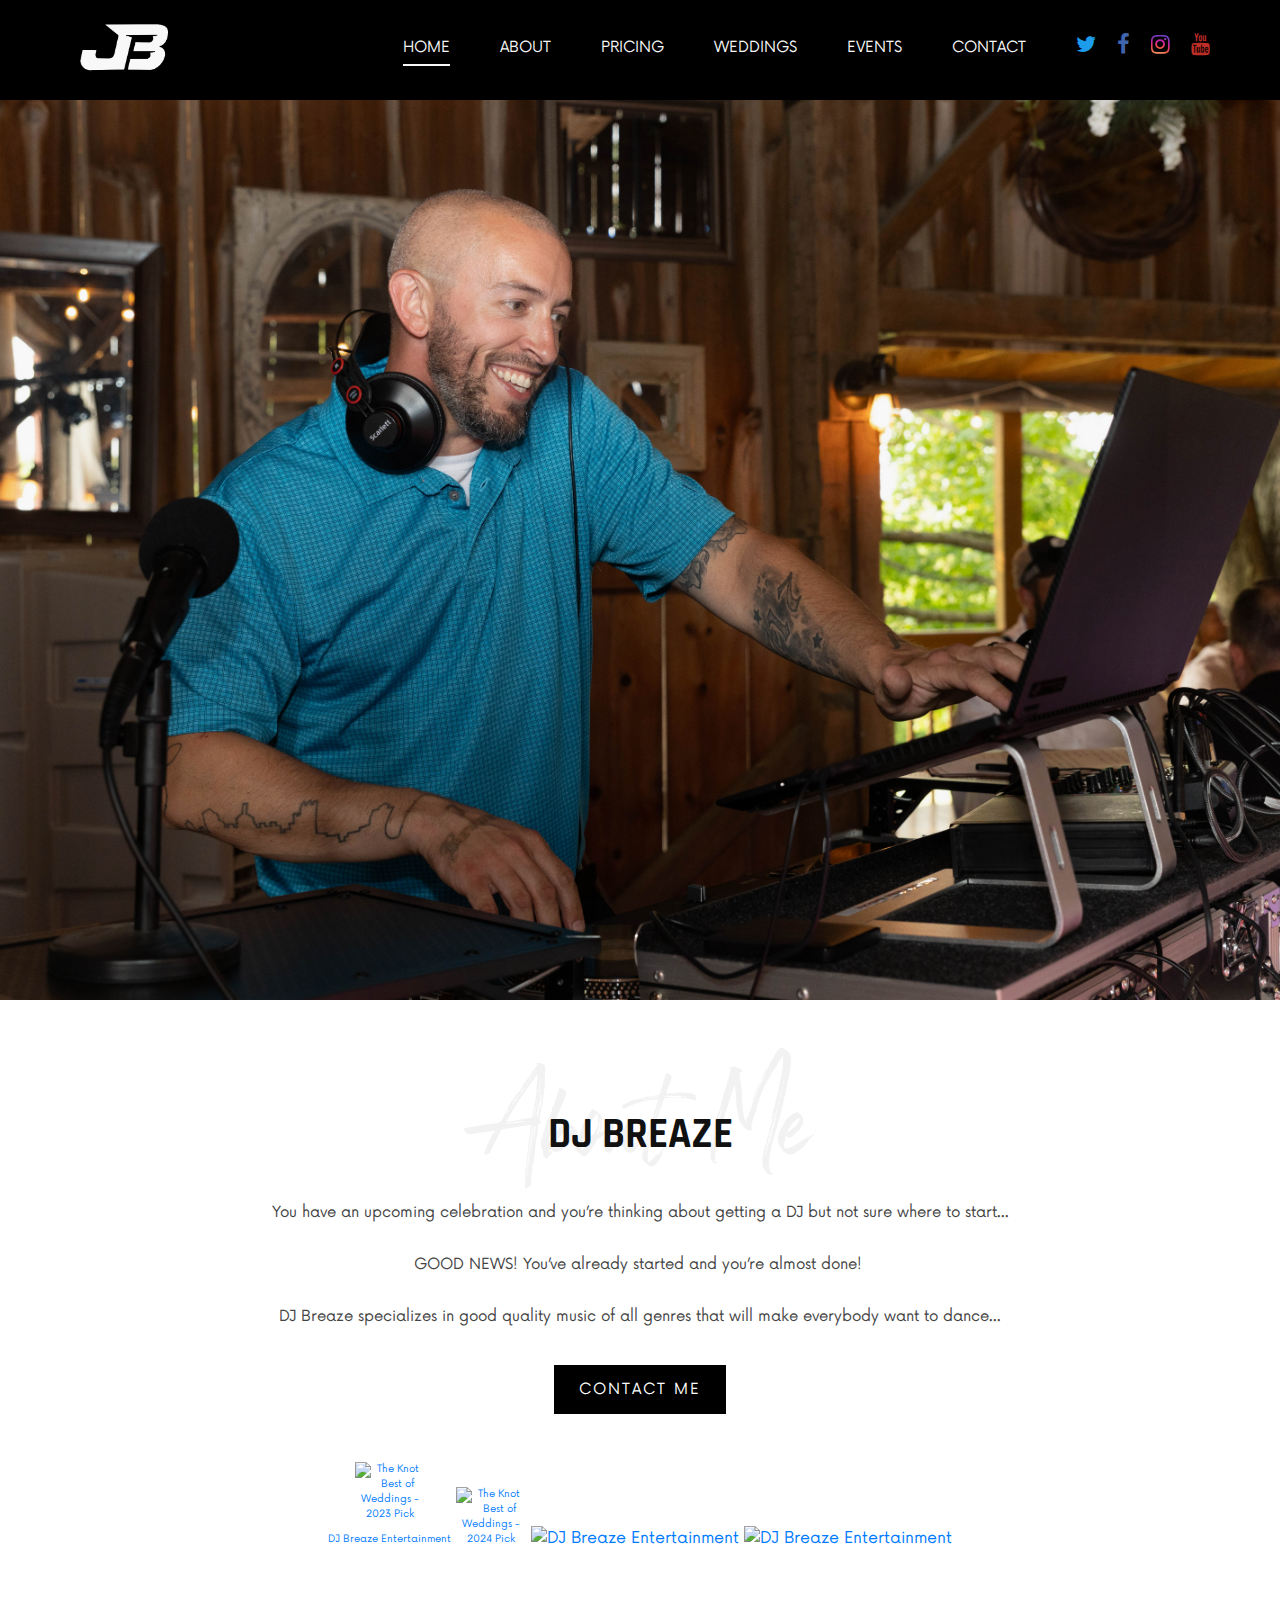
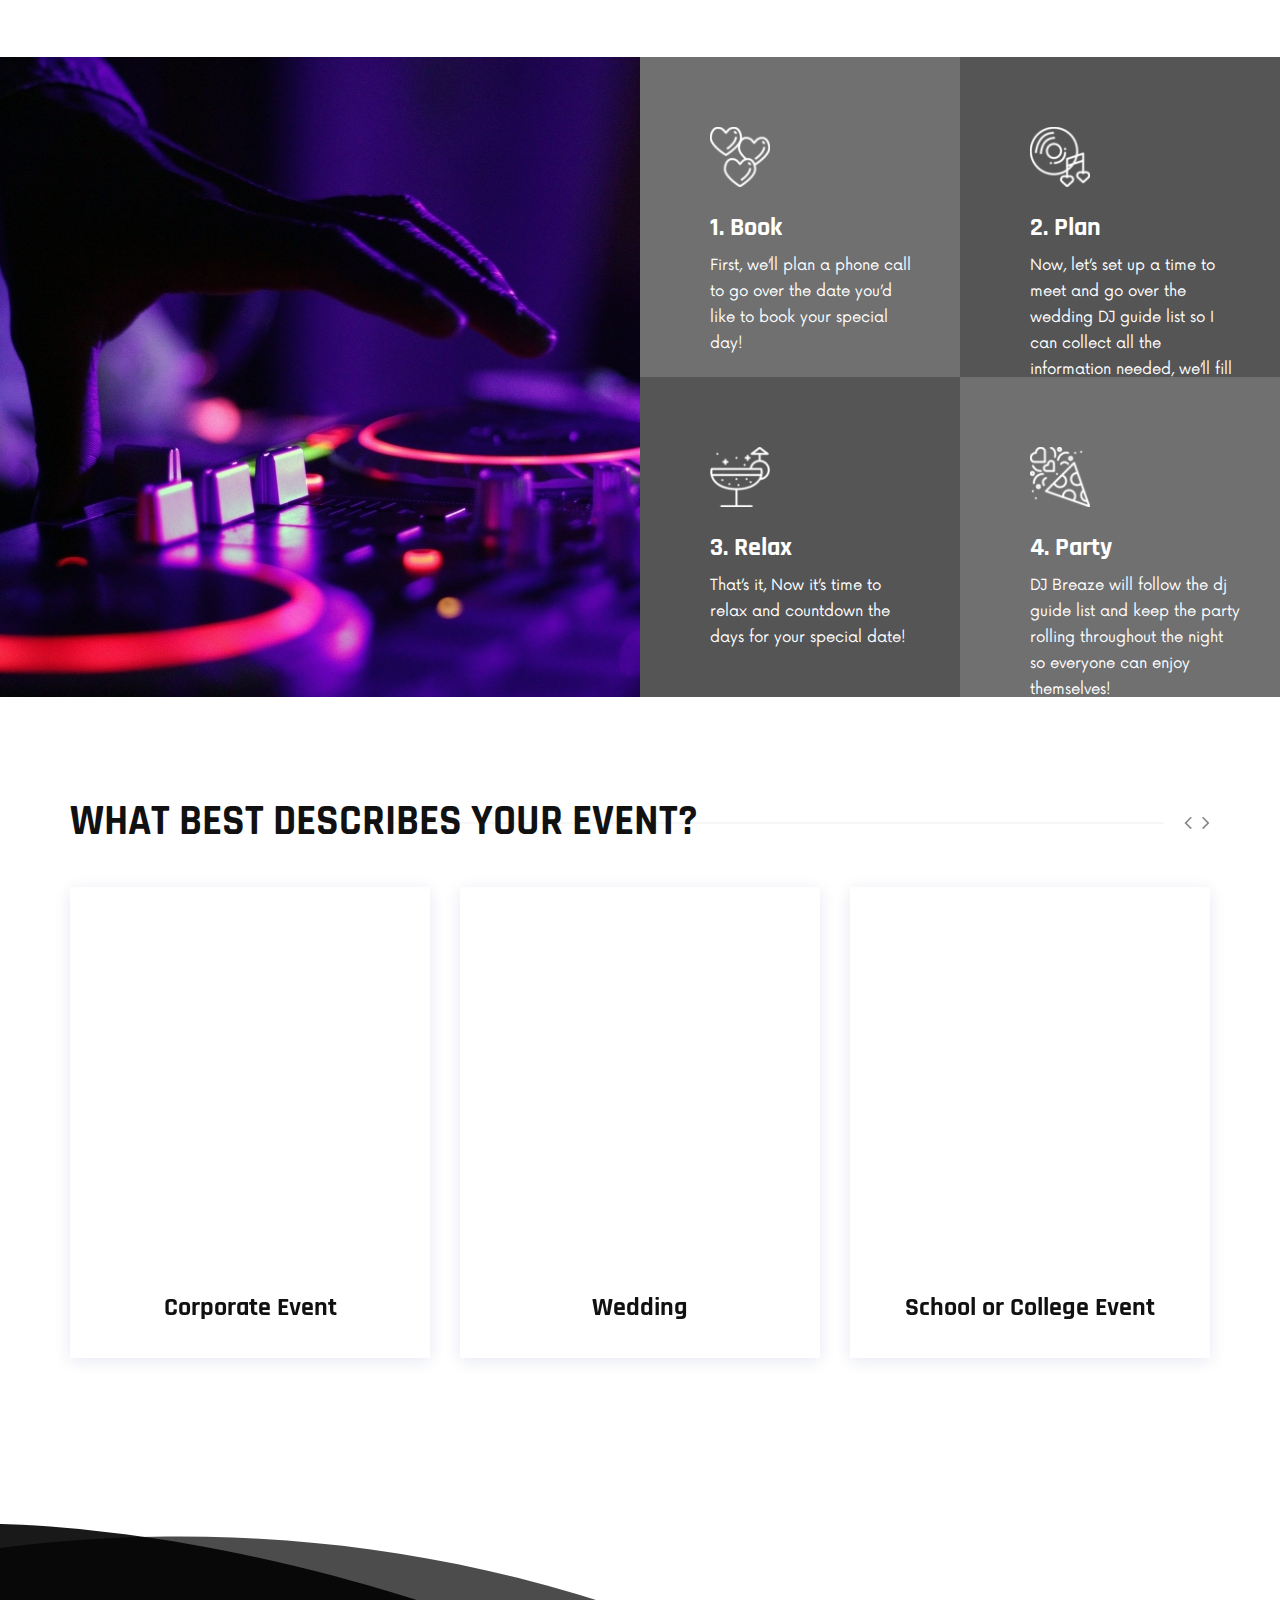
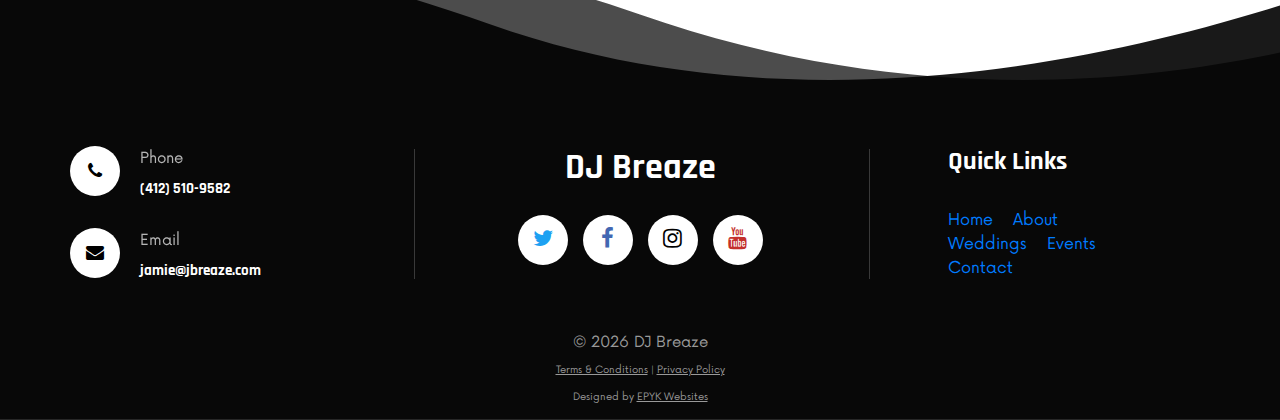
==== commit c540b818: "add badges" ====
--- a/index.html
+++ b/index.html
@@ -146,12 +146,14 @@
                     </div>
                     <br />
                     <br />
-                    <div style="text-align: center;">
+                    <div style="display:flex;justify-content:center;text-align: center;">
                         <div id="wp-ratedWA">
+                            <a target="_blank" href="https://www.theknot.com/marketplace/redirect-2059286"><div style="display: inline-block; font-size: 10px; text-align: center;"><img src="//d13ns7kbjmbjip.cloudfront.net/bow_2023/section_4_3.png" width="70" height="70" alt="The Knot Best of Weddings - 2023 Pick" border="0" style="margin:0 auto; display:block;"><span>DJ Breaze Entertainment</span></div></a>
+                            <!--<a target="_blank" href="https://www.theknot.com/marketplace/redirect-2059286?utm_source=vendor_website&utm_medium=banner&utm_term=206803c0-7da7-4360-abaa-69f8a3484526&utm_campaign=vendor_badge_assets"><img alt="Review us on The Knot" src="https://www.xoedge.com/myaccount/2019/website-share/VendorBadge_ReviewUs.png" width="150"></a>-->
+                            <a target="_blank" href="https://www.theknot.com/marketplace/redirect-2059286"><div style="display: inline-block; font-size: 10px; text-align: center;"><img src="//d13ns7kbjmbjip.cloudfront.net/bow_2024/section_4_3.png" width="70" height="70" alt="The Knot Best of Weddings - 2024 Pick" border="0" style="margin:0 auto; display:block;"></div></a>
                             <a target="_blank" href="https://www.weddingwire.com/biz/dj-breaze-entertainment/c8f8d180259dcc67.html" rel="nofollow" title="WeddingWire Couples' Choice Award Winner 2023">
                                 <img width="125" height="125" alt="DJ Breaze Entertainment" id="wp-ratedWA-img-2023" src="https://cdn1.weddingwire.com/img/badges/2023/badge-weddingawards_en_US.png">
                             </a>
-                            <a target="_blank" href="https://www.theknot.com/marketplace/redirect-2059286?utm_source=vendor_website&utm_medium=banner&utm_term=206803c0-7da7-4360-abaa-69f8a3484526&utm_campaign=vendor_badge_assets"><img alt="Review us on The Knot" style="margin-left:50px;margin-right:50px" src="https://www.xoedge.com/myaccount/2019/website-share/VendorBadge_ReviewUs.png" width="150"></a>
                             <a target="_blank" href="https://www.weddingwire.com/biz/dj-breaze-entertainment/c8f8d180259dcc67.html" rel="nofollow" title="WeddingWire Couples' Choice Award Winner 2024">
                                 <img width="125" height="125" alt="DJ Breaze Entertainment" id="wp-ratedWA-img-2024" src="https://cdn1.weddingwire.com/img/badges/2024/badge-weddingawards_en_US.png">
                             </a>
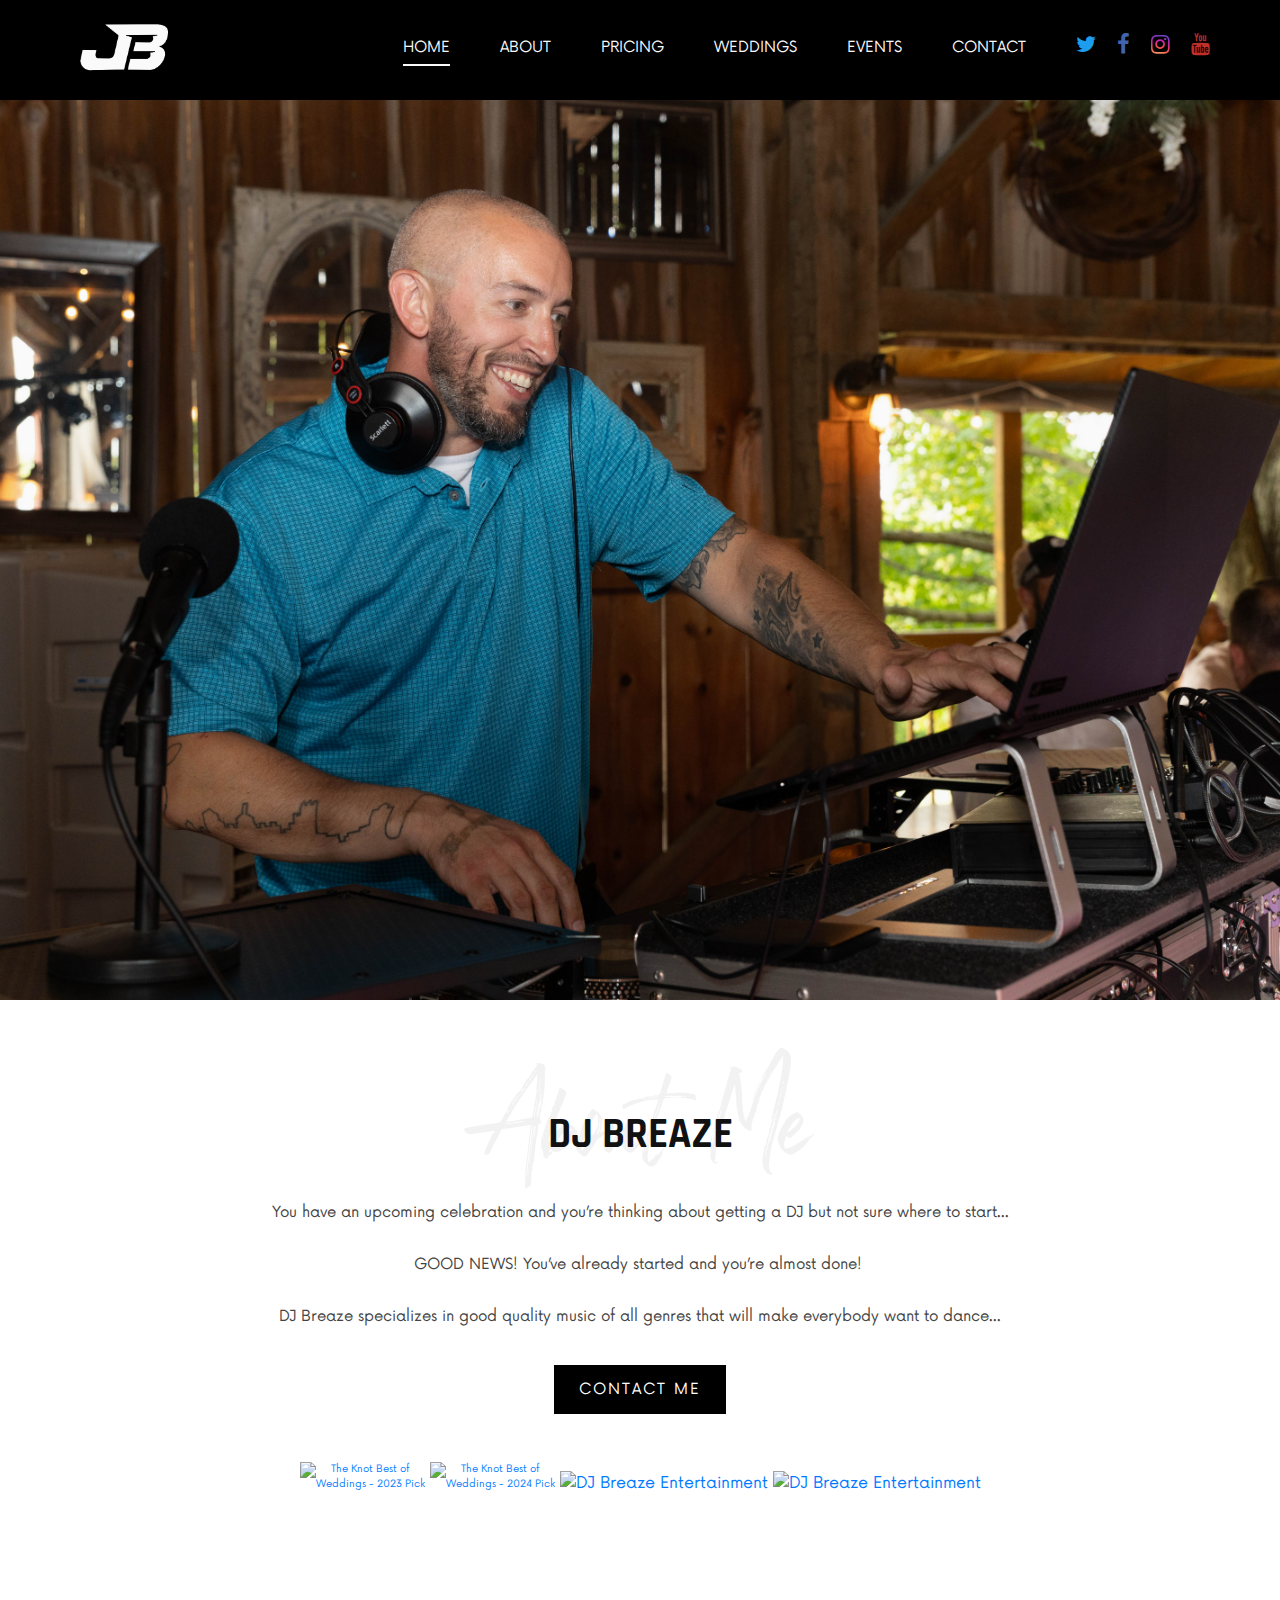
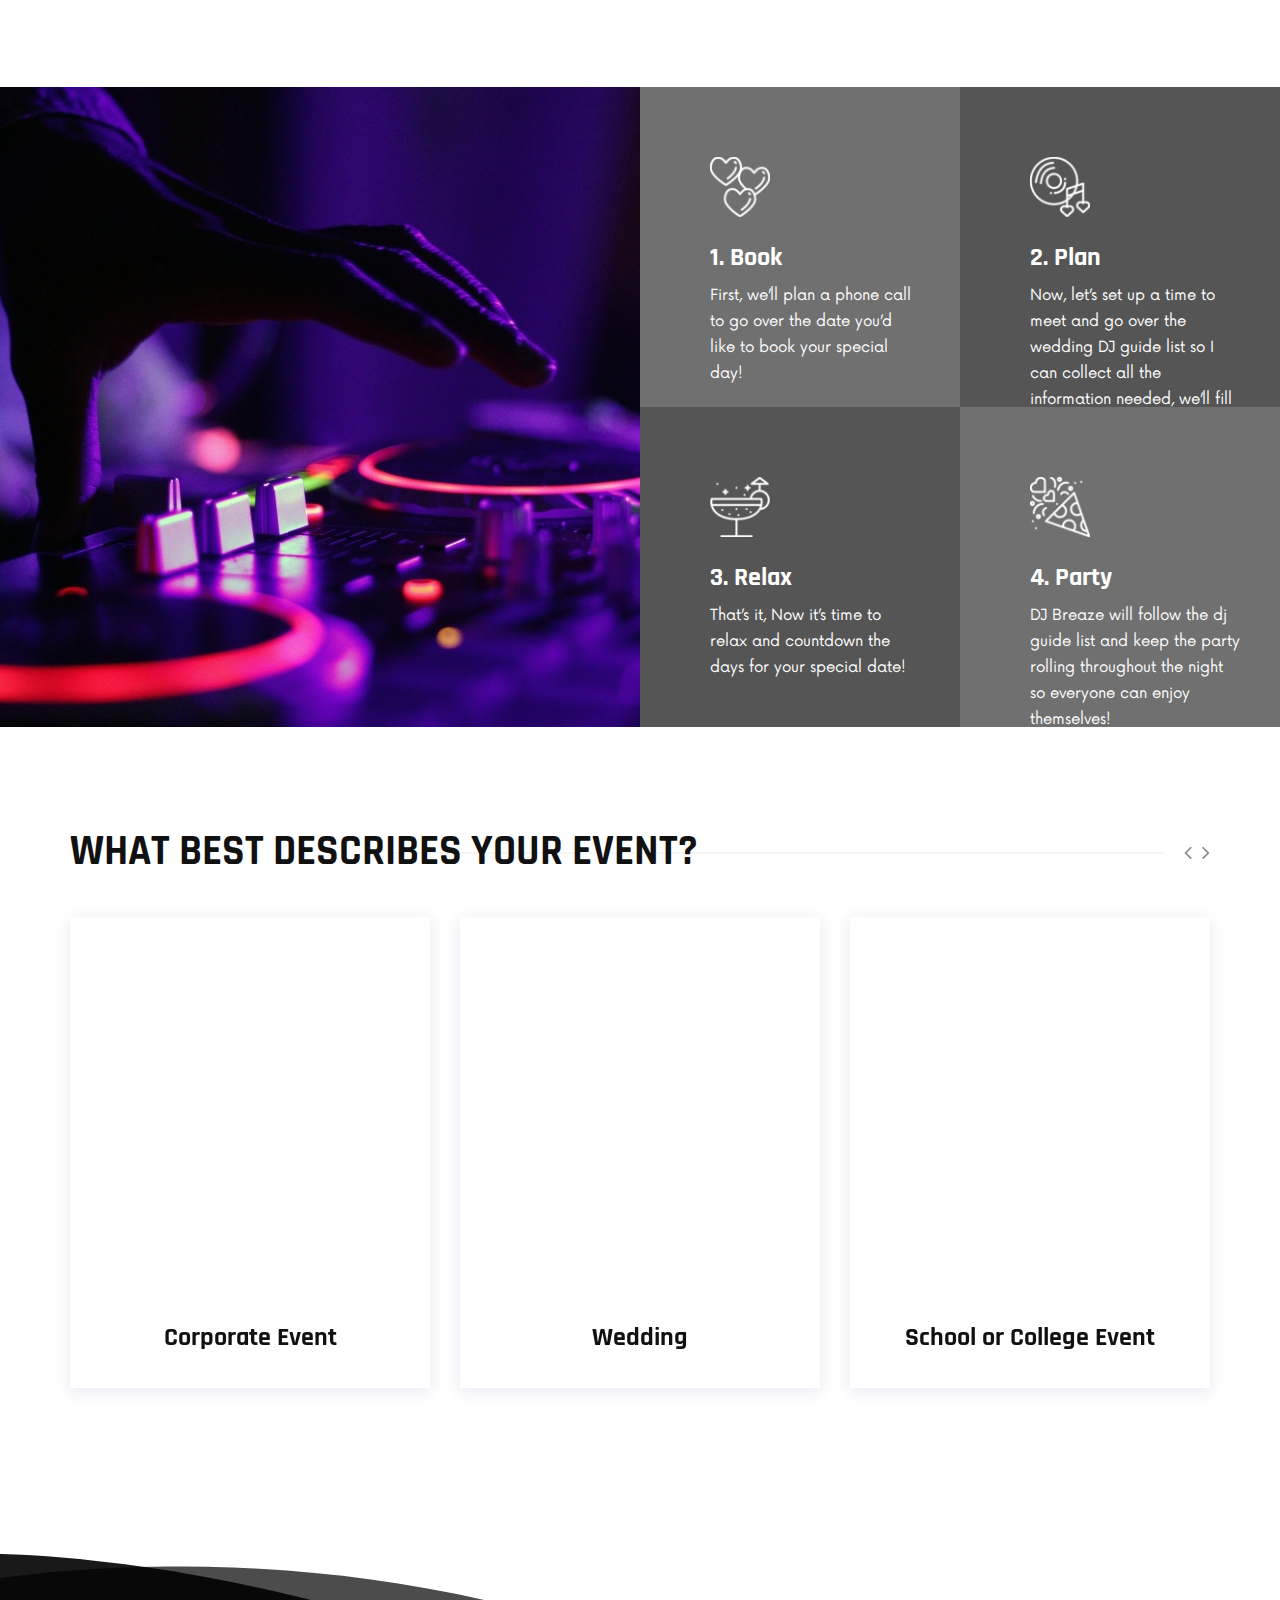
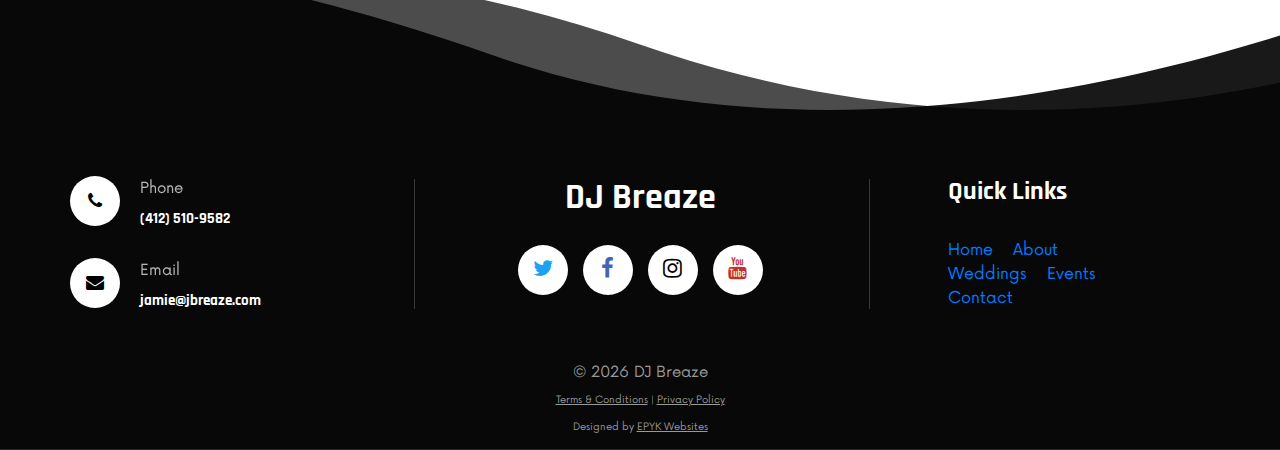
==== commit 9fec636c: "update badge" ====
--- a/index.html
+++ b/index.html
@@ -148,9 +148,9 @@
                     <br />
                     <div style="display:flex;justify-content:center;text-align: center;">
                         <div id="wp-ratedWA">
-                            <a target="_blank" href="https://www.theknot.com/marketplace/redirect-2059286"><div style="display: inline-block; font-size: 10px; text-align: center;"><img src="//d13ns7kbjmbjip.cloudfront.net/bow_2023/section_4_3.png" width="70" height="70" alt="The Knot Best of Weddings - 2023 Pick" border="0" style="margin:0 auto; display:block;"><span>DJ Breaze Entertainment</span></div></a>
+                            <a target="_blank" href="https://www.theknot.com/marketplace/redirect-2059286"><div style="display: inline-block; font-size: 10px; text-align: center;"><img src="//d13ns7kbjmbjip.cloudfront.net/bow_2023/section_4_3.png" width="125" height="125" alt="The Knot Best of Weddings - 2023 Pick" border="0" style="margin:0 auto; display:block;"></div></a>
                             <!--<a target="_blank" href="https://www.theknot.com/marketplace/redirect-2059286?utm_source=vendor_website&utm_medium=banner&utm_term=206803c0-7da7-4360-abaa-69f8a3484526&utm_campaign=vendor_badge_assets"><img alt="Review us on The Knot" src="https://www.xoedge.com/myaccount/2019/website-share/VendorBadge_ReviewUs.png" width="150"></a>-->
-                            <a target="_blank" href="https://www.theknot.com/marketplace/redirect-2059286"><div style="display: inline-block; font-size: 10px; text-align: center;"><img src="//d13ns7kbjmbjip.cloudfront.net/bow_2024/section_4_3.png" width="70" height="70" alt="The Knot Best of Weddings - 2024 Pick" border="0" style="margin:0 auto; display:block;"></div></a>
+                            <a target="_blank" href="https://www.theknot.com/marketplace/redirect-2059286"><div style="display: inline-block; font-size: 10px; text-align: center;"><img src="//d13ns7kbjmbjip.cloudfront.net/bow_2024/section_4_3.png" width="125" height="125" alt="The Knot Best of Weddings - 2024 Pick" border="0" style="margin:0 auto; display:block;"></div></a>
                             <a target="_blank" href="https://www.weddingwire.com/biz/dj-breaze-entertainment/c8f8d180259dcc67.html" rel="nofollow" title="WeddingWire Couples' Choice Award Winner 2023">
                                 <img width="125" height="125" alt="DJ Breaze Entertainment" id="wp-ratedWA-img-2023" src="https://cdn1.weddingwire.com/img/badges/2023/badge-weddingawards_en_US.png">
                             </a>
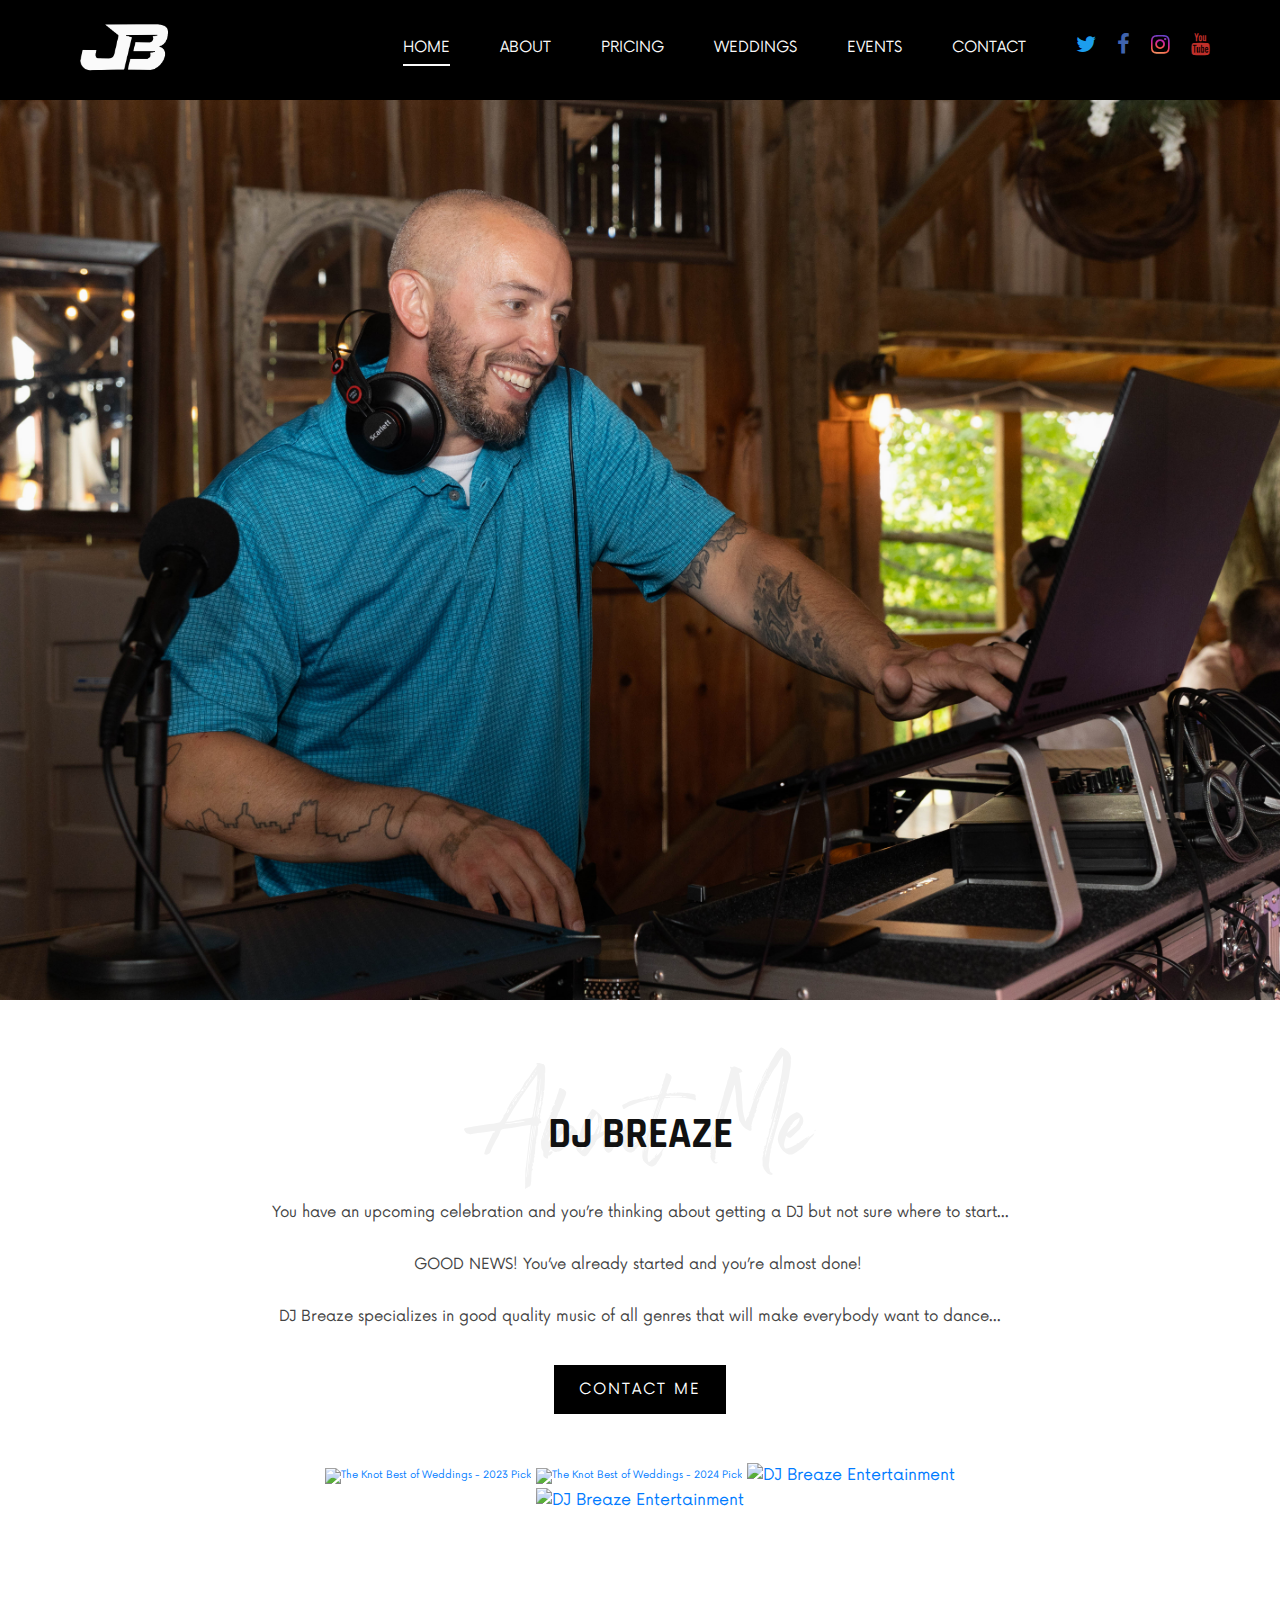
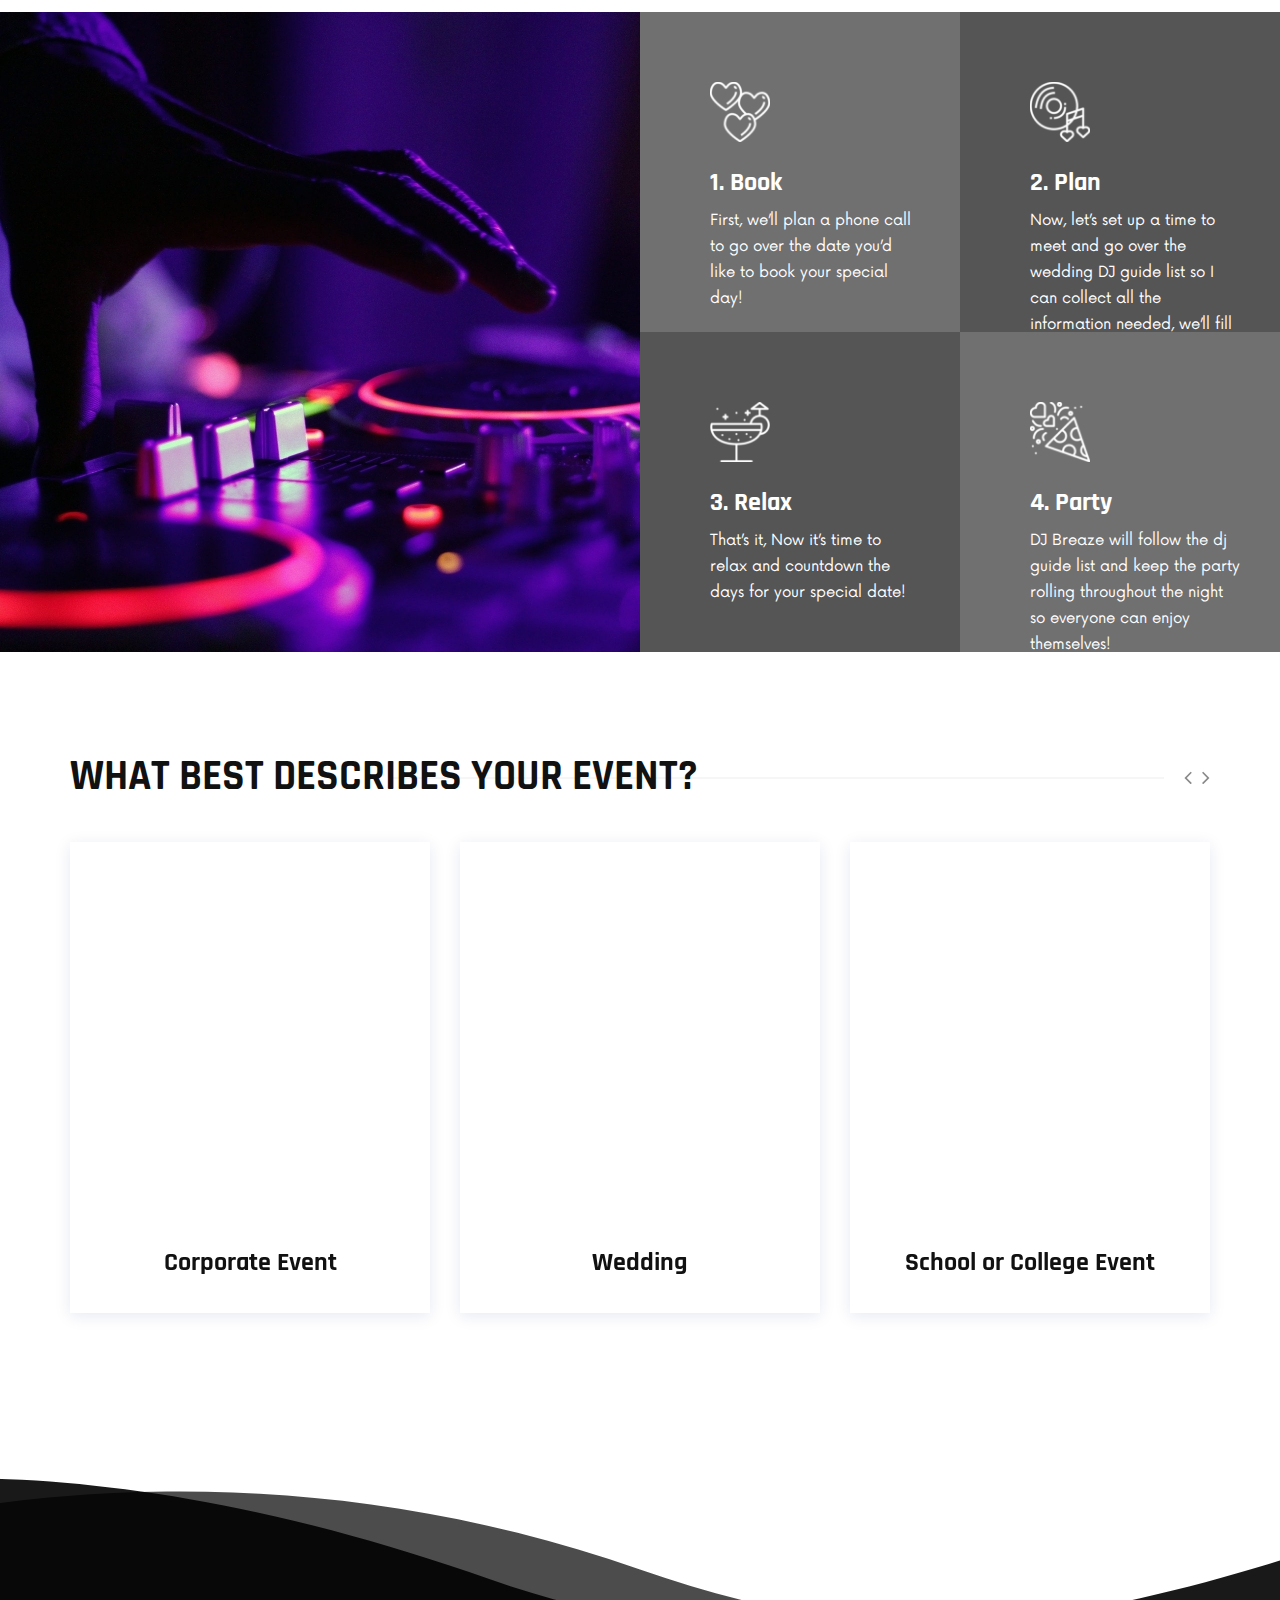
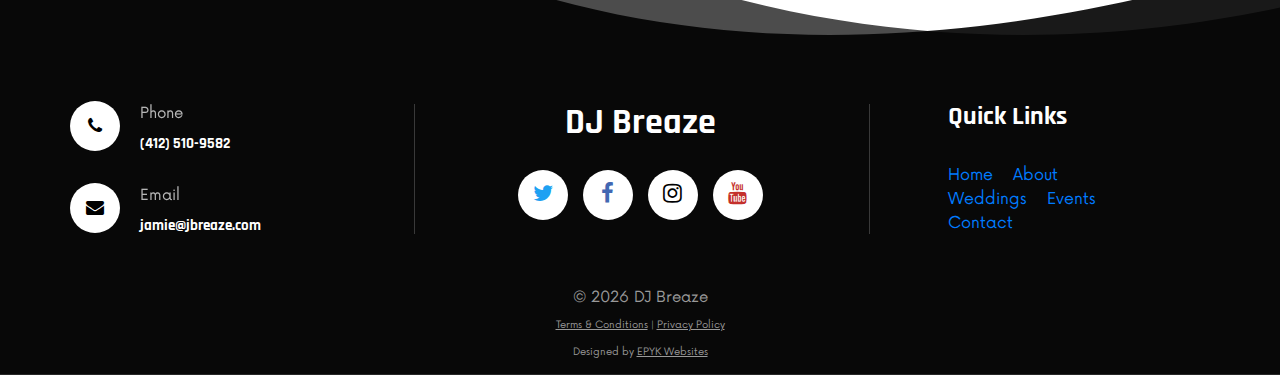
==== commit 89877794: "remove formatting" ====
--- a/index.html
+++ b/index.html
@@ -148,9 +148,9 @@
                     <br />
                     <div style="display:flex;justify-content:center;text-align: center;">
                         <div id="wp-ratedWA">
-                            <a target="_blank" href="https://www.theknot.com/marketplace/redirect-2059286"><div style="display: inline-block; font-size: 10px; text-align: center;"><img src="//d13ns7kbjmbjip.cloudfront.net/bow_2023/section_4_3.png" width="125" height="125" alt="The Knot Best of Weddings - 2023 Pick" border="0" style="margin:0 auto; display:block;"></div></a>
+                            <a target="_blank" href="https://www.theknot.com/marketplace/redirect-2059286"><div style="display: inline-block; font-size: 10px; text-align: center;"><img src="//d13ns7kbjmbjip.cloudfront.net/bow_2023/section_4_3.png" width="125" height="125" alt="The Knot Best of Weddings - 2023 Pick" border="0" style="margin:0 auto;"></div></a>
                             <!--<a target="_blank" href="https://www.theknot.com/marketplace/redirect-2059286?utm_source=vendor_website&utm_medium=banner&utm_term=206803c0-7da7-4360-abaa-69f8a3484526&utm_campaign=vendor_badge_assets"><img alt="Review us on The Knot" src="https://www.xoedge.com/myaccount/2019/website-share/VendorBadge_ReviewUs.png" width="150"></a>-->
-                            <a target="_blank" href="https://www.theknot.com/marketplace/redirect-2059286"><div style="display: inline-block; font-size: 10px; text-align: center;"><img src="//d13ns7kbjmbjip.cloudfront.net/bow_2024/section_4_3.png" width="125" height="125" alt="The Knot Best of Weddings - 2024 Pick" border="0" style="margin:0 auto; display:block;"></div></a>
+                            <a target="_blank" href="https://www.theknot.com/marketplace/redirect-2059286"><div style="display: inline-block; font-size: 10px; text-align: center;"><img src="//d13ns7kbjmbjip.cloudfront.net/bow_2024/section_4_3.png" width="125" height="125" alt="The Knot Best of Weddings - 2024 Pick" border="0" style="margin:0 auto;"></div></a>
                             <a target="_blank" href="https://www.weddingwire.com/biz/dj-breaze-entertainment/c8f8d180259dcc67.html" rel="nofollow" title="WeddingWire Couples' Choice Award Winner 2023">
                                 <img width="125" height="125" alt="DJ Breaze Entertainment" id="wp-ratedWA-img-2023" src="https://cdn1.weddingwire.com/img/badges/2023/badge-weddingawards_en_US.png">
                             </a>
